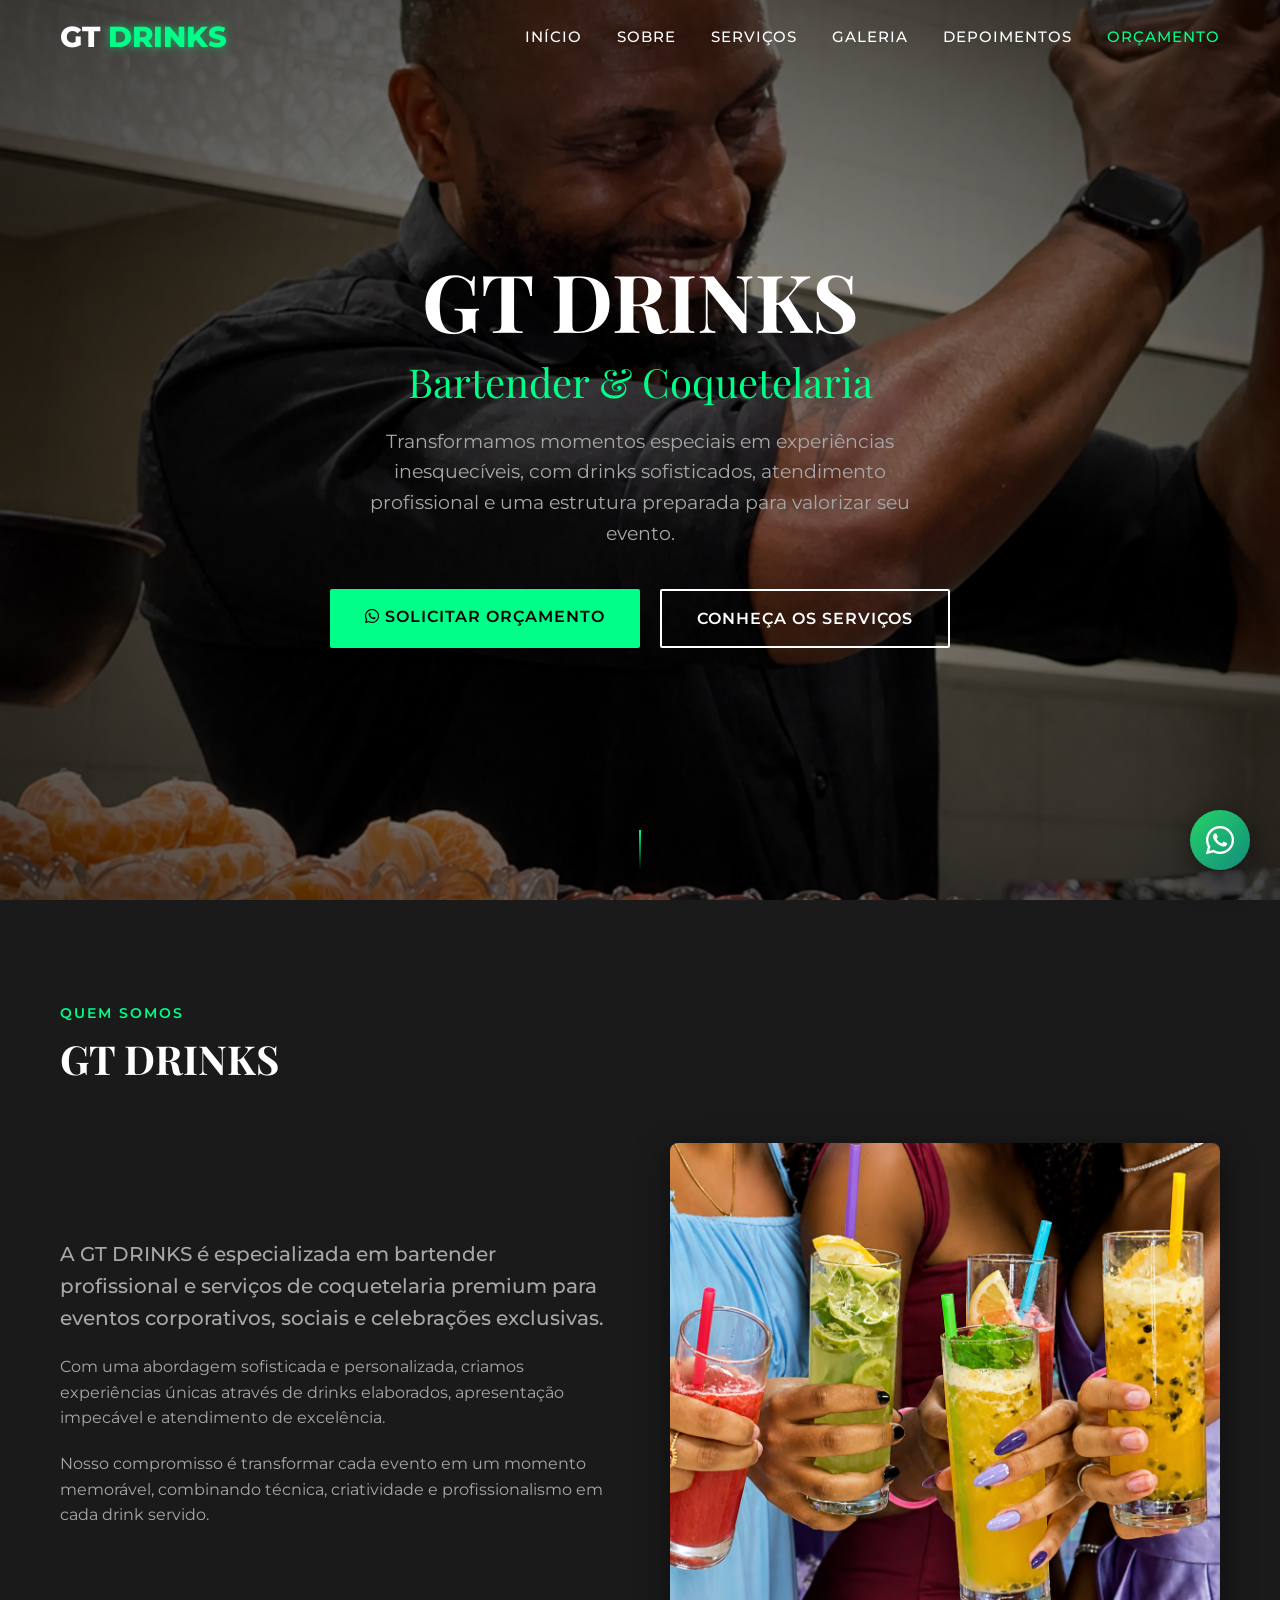
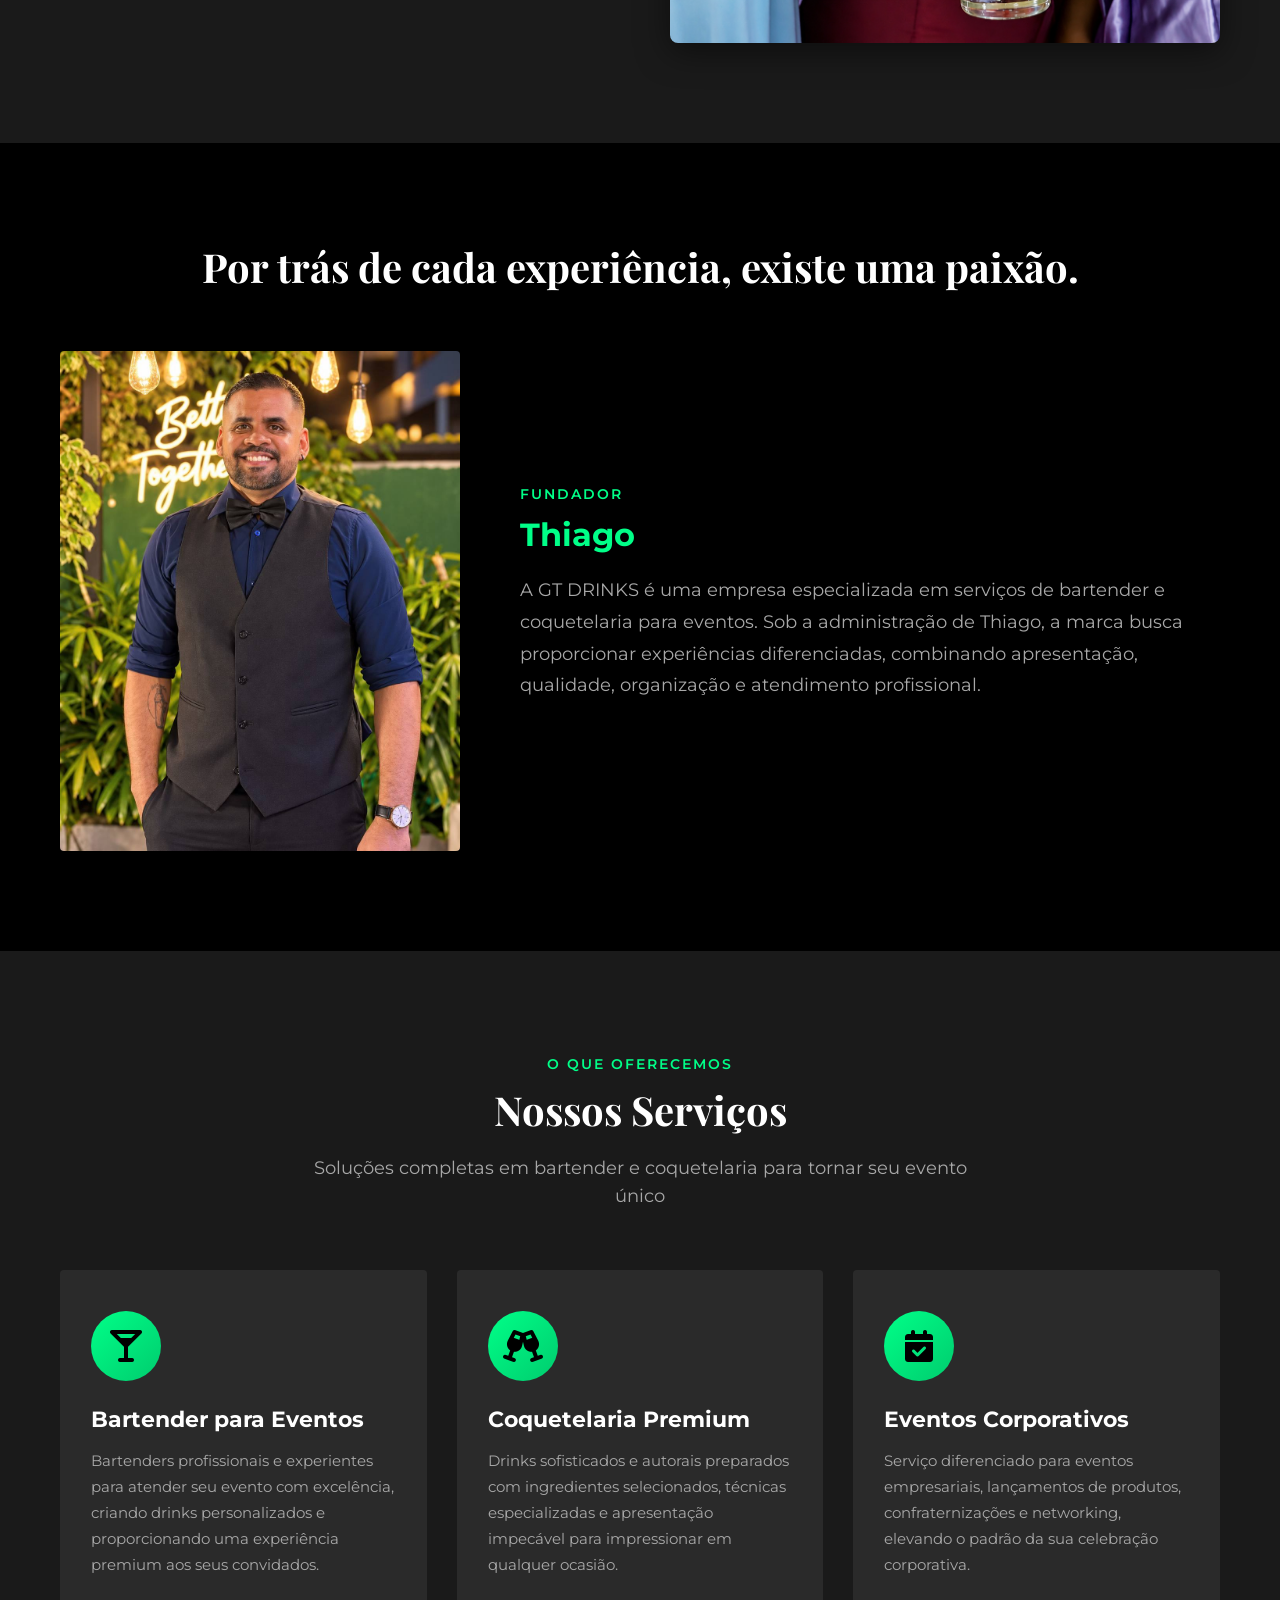
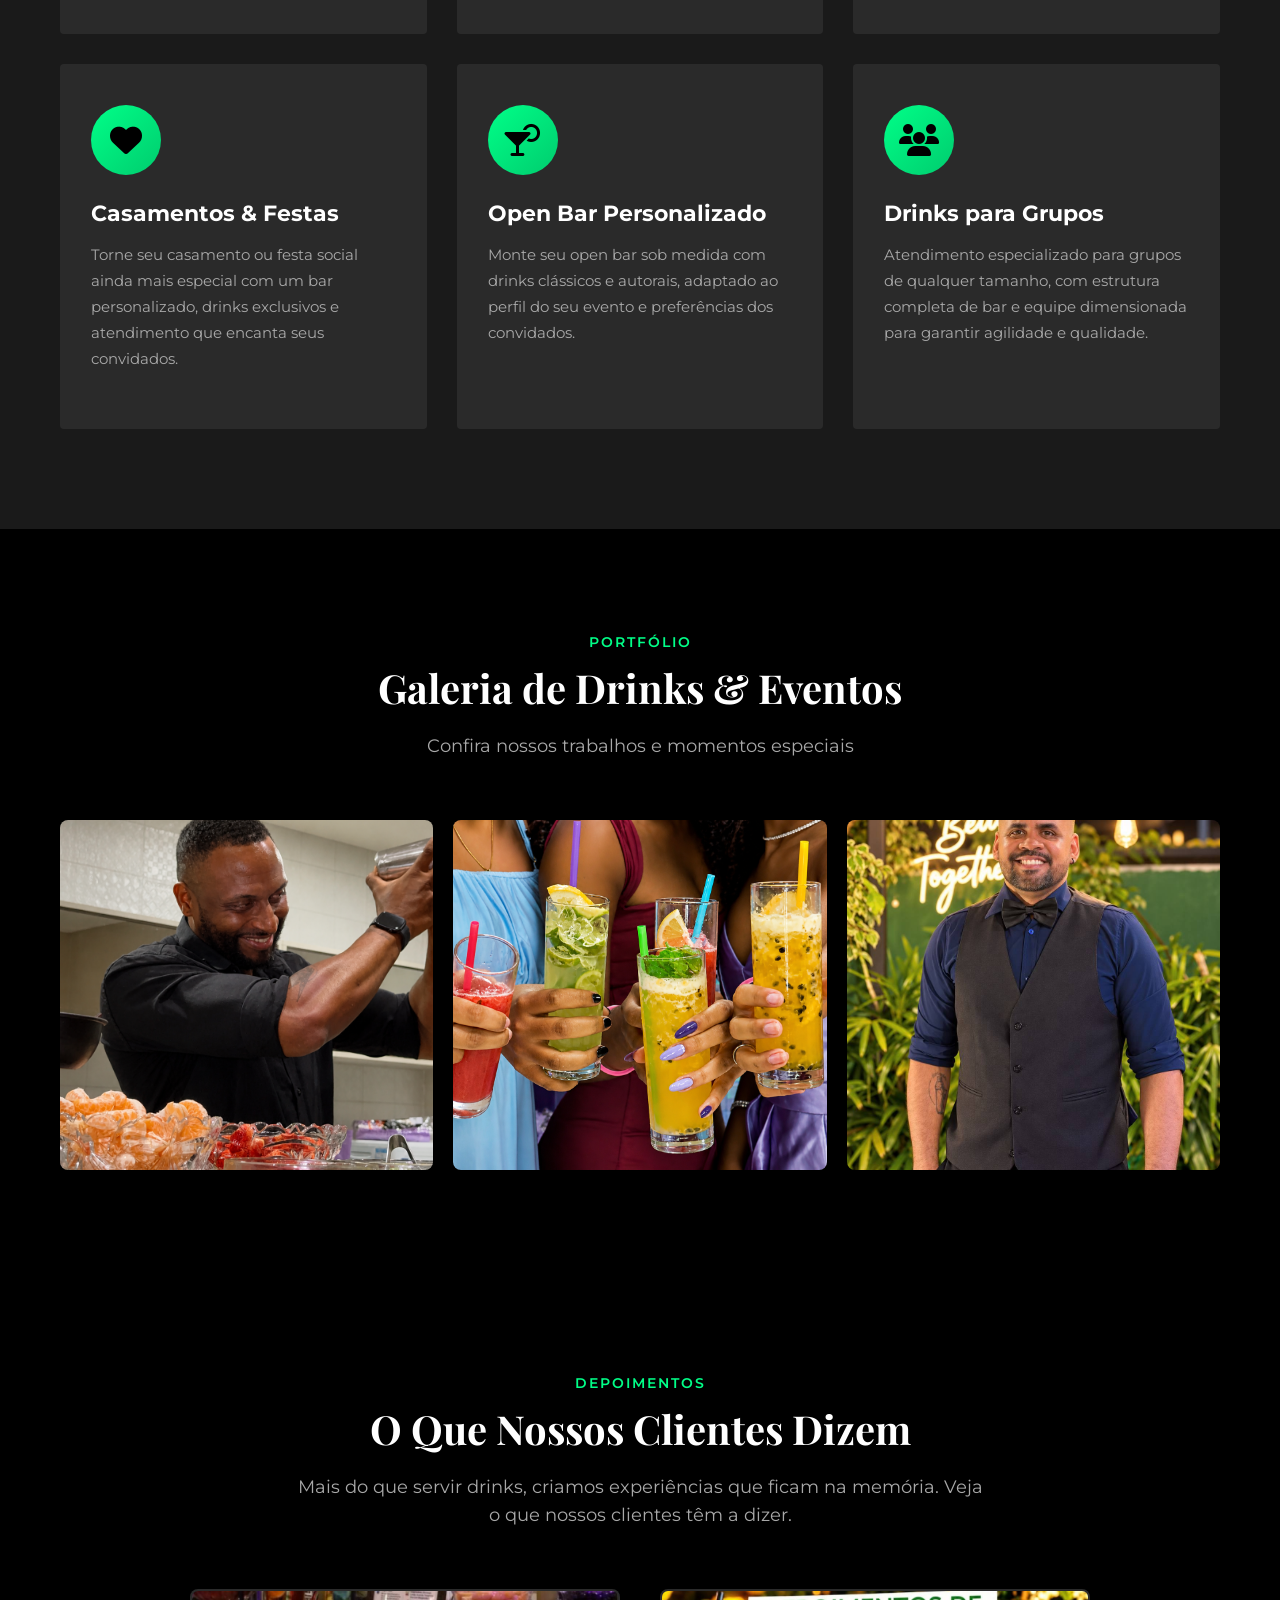
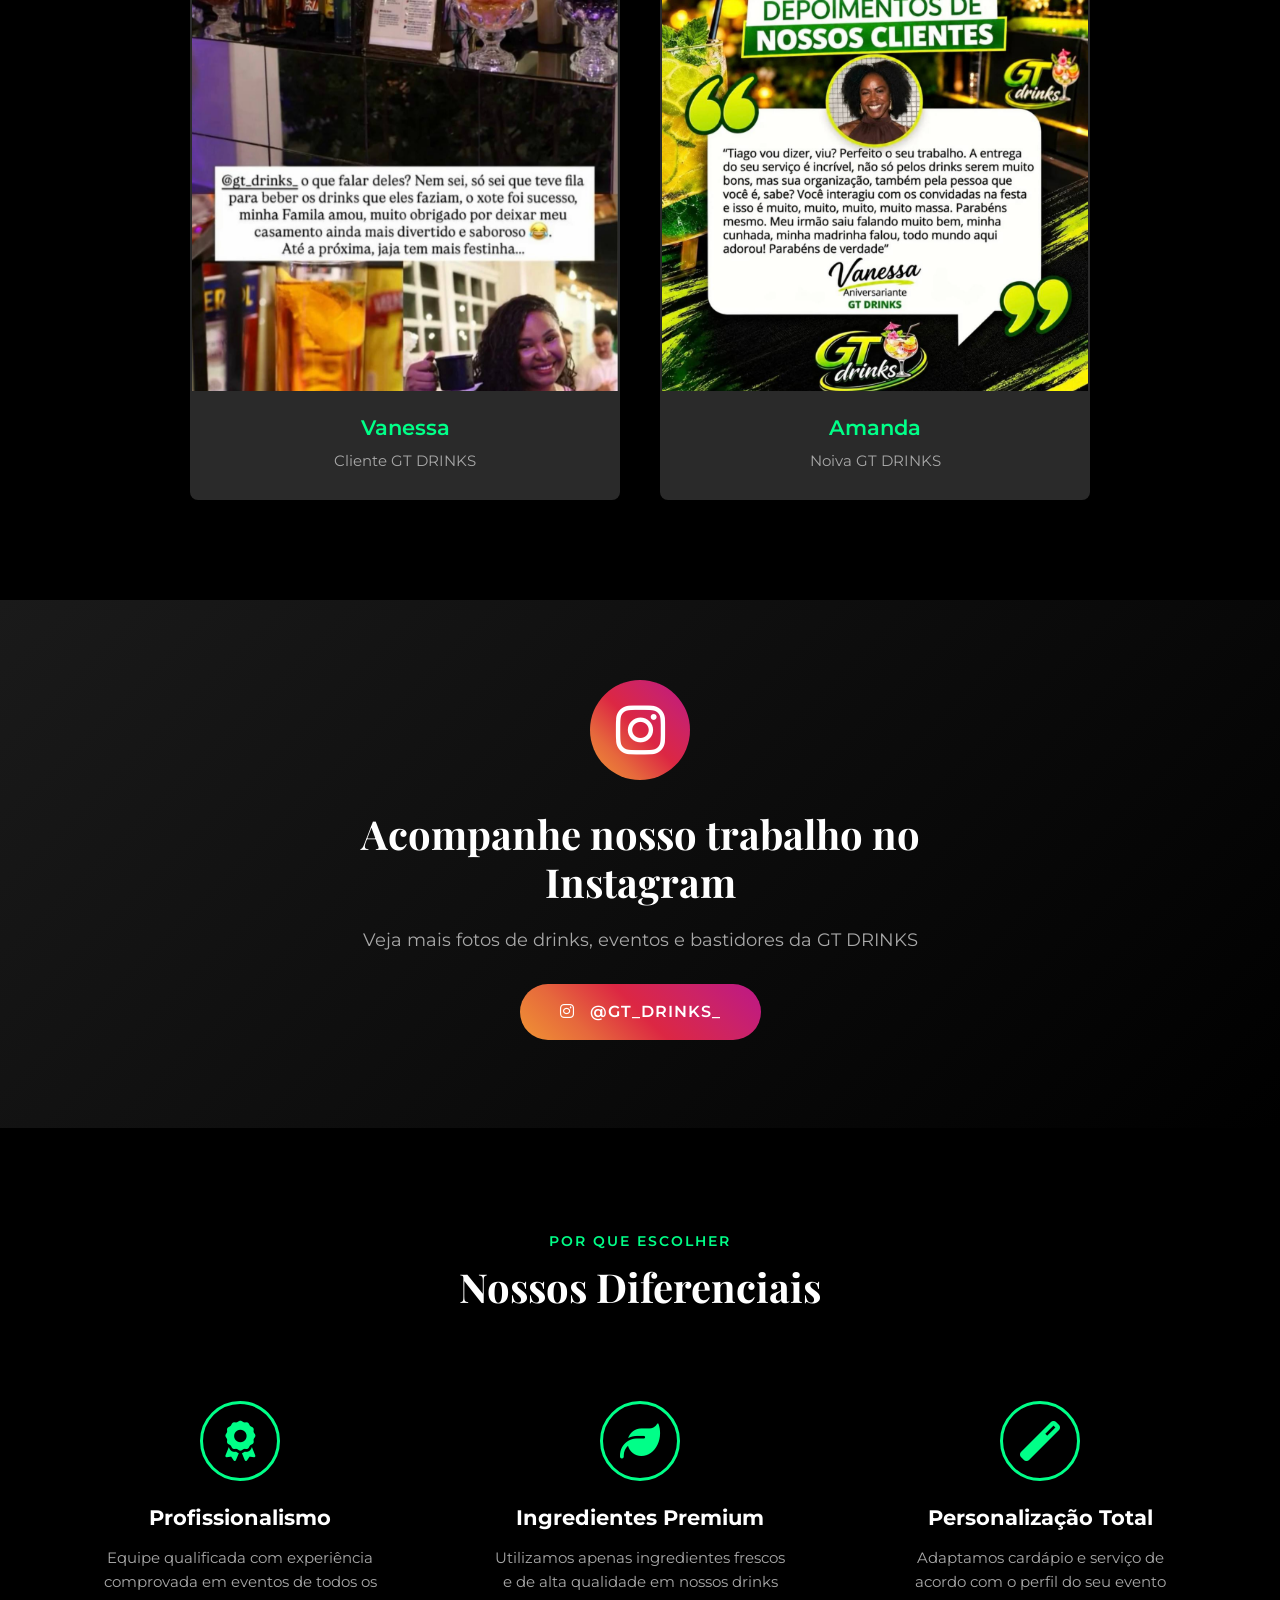
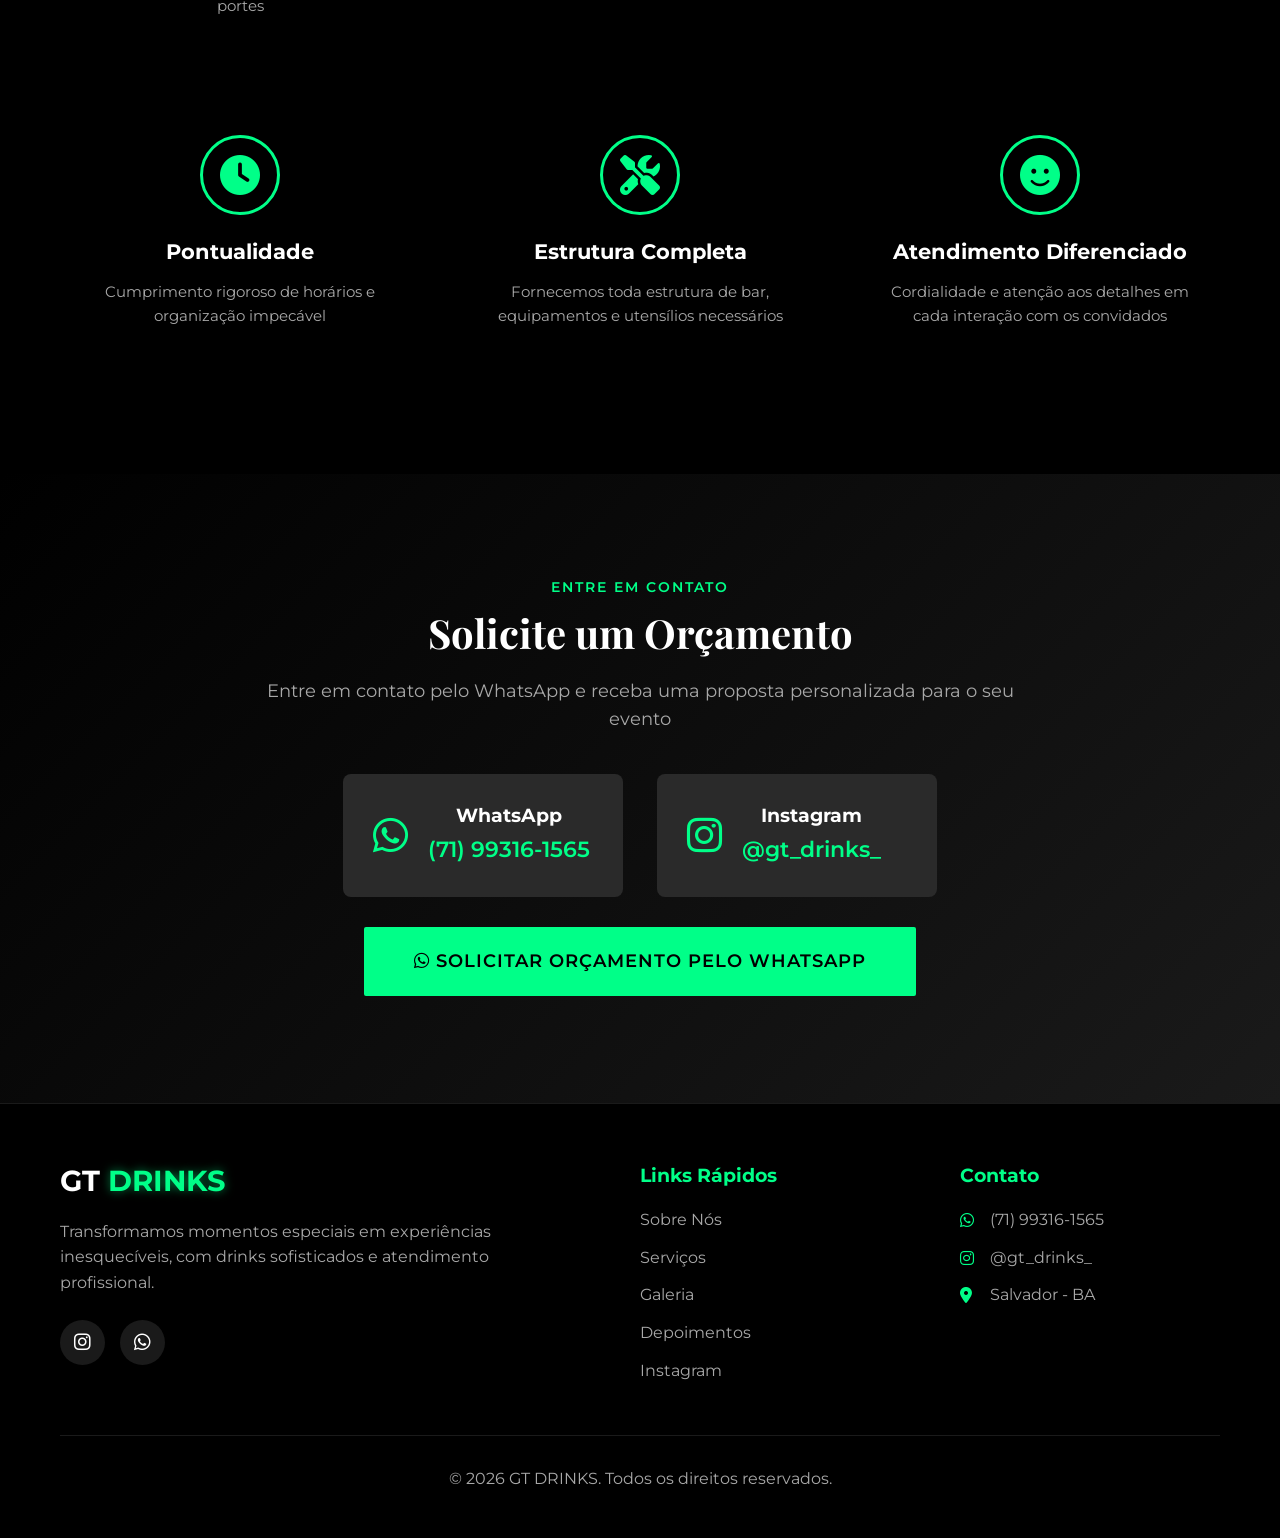
==== index.html @ d8aaae7b "atualização" ====
<!DOCTYPE html>
<html lang="pt-BR">
<head>
    <meta charset="UTF-8">
    <meta name="viewport" content="width=device-width, initial-scale=1.0">
    <meta name="description" content="GT DRINKS - Bartender profissional e serviços de coquetelaria premium para eventos. Experiência sofisticada em drinks e bar para seu evento especial.">
    <meta name="keywords" content="bartender, coquetelaria, drinks, eventos, bar para eventos, drinks premium">
    <meta name="author" content="GT DRINKS">
    <title>GT DRINKS | Bartender & Coquetelaria Premium para Eventos</title>
    
    <!-- Favicon -->
    <link rel="icon" type="image/png" href="images/favicon.png">
    
    <!-- Google Fonts -->
    <link rel="preconnect" href="https://fonts.googleapis.com">
    <link rel="preconnect" href="https://fonts.gstatic.com" crossorigin>
    <link href="https://fonts.googleapis.com/css2?family=Montserrat:wght@300;400;500;600;700;800&family=Playfair+Display:wght@400;500;600;700&display=swap" rel="stylesheet">
    
    <!-- Font Awesome -->
    <link rel="stylesheet" href="https://cdnjs.cloudflare.com/ajax/libs/font-awesome/6.4.0/css/all.min.css">
    
    <!-- CSS -->
    <link rel="stylesheet" href="css/styles.css">
</head>
<body>
    
    <!-- Header -->
    <header id="header">
        <nav class="navbar">
            <div class="container">
                <div class="nav-wrapper">
                    <div class="logo">
                        <h1>GT <span class="neon">DRINKS</span></h1>
                    </div>
                    
                    <button class="mobile-menu-toggle" aria-label="Menu">
                        <span></span>
                        <span></span>
                        <span></span>
                    </button>
                    
                    <ul class="nav-menu">
                        <li><a href="#home" class="nav-link">Início</a></li>
                        <li><a href="#sobre" class="nav-link">Sobre</a></li>
                        <li><a href="#servicos" class="nav-link">Serviços</a></li>
                        <li><a href="#galeria" class="nav-link">Galeria</a></li>
                        <li><a href="#depoimentos" class="nav-link">Depoimentos</a></li>
                        <li><a href="#orcamento" class="nav-link cta-nav">Orçamento</a></li>
                    </ul>
                </div>
            </div>
        </nav>
    </header>

    <!-- Hero Section -->
    <section id="home" class="hero">
        <div class="hero-image-bg" style="background-image: url('images/drink-casamento-01.png');"></div>
        <div class="hero-overlay"></div>
        <div class="hero-content">
            <div class="container">
                <h1 class="hero-title">GT DRINKS<br><span class="hero-subtitle-inline">Bartender & Coquetelaria</span></h1>
                <p class="hero-description">Transformamos momentos especiais em experiências inesquecíveis, com drinks sofisticados, atendimento profissional e uma estrutura preparada para valorizar seu evento.</p>
                <div class="hero-buttons">
                    <a href="https://wa.me/5571993161565?text=Ol%C3%A1%2C%20tudo%20bem%3F%20Gostaria%20de%20mais%20informa%C3%A7%C3%B5es%20sobre%20os%20servi%C3%A7os%20da%20GT%20Drinks" target="_blank" class="btn btn-primary">
                        <i class="fab fa-whatsapp"></i> Solicitar Orçamento
                    </a>
                    <a href="#servicos" class="btn btn-secondary">Conheça os Serviços</a>
                </div>
            </div>
        </div>
        <div class="scroll-indicator">
            <span></span>
        </div>
    </section>

    <!-- Apresentação -->
    <section id="sobre" class="about-section">
        <div class="container">
            <div class="section-header">
                <span class="section-tag">Quem Somos</span>
                <h2 class="section-title">GT DRINKS</h2>
            </div>
            
            <div class="about-content">
                <div class="about-text">
                    <p class="lead">A GT DRINKS é especializada em bartender profissional e serviços de coquetelaria premium para eventos corporativos, sociais e celebrações exclusivas.</p>
                    
                    <p>Com uma abordagem sofisticada e personalizada, criamos experiências únicas através de drinks elaborados, apresentação impecável e atendimento de excelência.</p>
                    
                    <p>Nosso compromisso é transformar cada evento em um momento memorável, combinando técnica, criatividade e profissionalismo em cada drink servido.</p>
                    
                </div>
                
                <div class="about-image">
                    <img src="images/servico-bartender-01.png" alt="GT DRINKS - Drinks Premium" class="about-photo">
                </div>
            </div>
        </div>
    </section>

    <!-- Thiago Section -->
    <section id="thiago" class="founder-section">
        <div class="container">
            <div class="section-header centered">
                <h2 class="section-title">Por trás de cada experiência, existe uma paixão.</h2>
            </div>
            <div class="founder-content">
                <div class="founder-image">
                    <img src="images/fundador-thiago.jpg" alt="Thiago - Fundador GT DRINKS" class="founder-photo">
                </div>
                
                <div class="founder-text">
                    <span class="section-tag">Fundador</span>
                    <h3 class="founder-name">Thiago</h3>
                    
                    <p class="founder-description">A GT DRINKS é uma empresa especializada em serviços de bartender e coquetelaria para eventos. Sob a administração de Thiago, a marca busca proporcionar experiências diferenciadas, combinando apresentação, qualidade, organização e atendimento profissional.</p>
                </div>
            </div>
        </div>
    </section>

    <!-- Serviços -->
    <section id="servicos" class="services-section">
        <div class="container">
            <div class="section-header centered">
                <span class="section-tag">O Que Oferecemos</span>
                <h2 class="section-title">Nossos Serviços</h2>
                <p class="section-description">Soluções completas em bartender e coquetelaria para tornar seu evento único</p>
            </div>
            
            <div class="services-grid">
                <div class="service-card">
                    <div class="service-icon">
                        <i class="fas fa-glass-martini-alt"></i>
                    </div>
                    <h3>Bartender para Eventos</h3>
                    <p>Bartenders profissionais e experientes para atender seu evento com excelência, criando drinks personalizados e proporcionando uma experiência premium aos seus convidados.</p>
                </div>
                
                <div class="service-card">
                    <div class="service-icon">
                        <i class="fas fa-champagne-glasses"></i>
                    </div>
                    <h3>Coquetelaria Premium</h3>
                    <p>Drinks sofisticados e autorais preparados com ingredientes selecionados, técnicas especializadas e apresentação impecável para impressionar em qualquer ocasião.</p>
                </div>
                
                <div class="service-card">
                    <div class="service-icon">
                        <i class="fas fa-calendar-check"></i>
                    </div>
                    <h3>Eventos Corporativos</h3>
                    <p>Serviço diferenciado para eventos empresariais, lançamentos de produtos, confraternizações e networking, elevando o padrão da sua celebração corporativa.</p>
                </div>
                
                <div class="service-card">
                    <div class="service-icon">
                        <i class="fas fa-heart"></i>
                    </div>
                    <h3>Casamentos & Festas</h3>
                    <p>Torne seu casamento ou festa social ainda mais especial com um bar personalizado, drinks exclusivos e atendimento que encanta seus convidados.</p>
                </div>
                
                <div class="service-card">
                    <div class="service-icon">
                        <i class="fas fa-cocktail"></i>
                    </div>
                    <h3>Open Bar Personalizado</h3>
                    <p>Monte seu open bar sob medida com drinks clássicos e autorais, adaptado ao perfil do seu evento e preferências dos convidados.</p>
                </div>
                
                <div class="service-card">
                    <div class="service-icon">
                        <i class="fas fa-users"></i>
                    </div>
                    <h3>Drinks para Grupos</h3>
                    <p>Atendimento especializado para grupos de qualquer tamanho, com estrutura completa de bar e equipe dimensionada para garantir agilidade e qualidade.</p>
                </div>
            </div>
        </div>
    </section>

    <!-- Galeria -->
    <section id="galeria" class="gallery-section">
        <div class="container">
            <div class="section-header centered">
                <span class="section-tag">Portfólio</span>
                <h2 class="section-title">Galeria de Drinks & Eventos</h2>
                <p class="section-description">Confira nossos trabalhos e momentos especiais</p>
            </div>
            
            <div class="gallery-grid">
                <div class="gallery-item">
                    <img src="images/drink-casamento-01.png" alt="Drinks para casamentos e eventos especiais" class="gallery-image">
                    <div class="gallery-overlay">
                        <i class="fas fa-search-plus"></i>
                    </div>
                </div>
                
                <div class="gallery-item">
                    <img src="images/servico-bartender-01.png" alt="Serviço profissional de bartender" class="gallery-image">
                    <div class="gallery-overlay">
                        <i class="fas fa-search-plus"></i>
                    </div>
                </div>
                
                <div class="gallery-item">
                    <img src="images/fundador-thiago.jpg" alt="Profissionalismo GT DRINKS" class="gallery-image">
                    <div class="gallery-overlay">
                        <i class="fas fa-search-plus"></i>
                    </div>
                </div>
            </div>
        </div>
    </section>

    <!-- Depoimentos Section -->
    <section id="depoimentos" class="depoimentos-section">
        <div class="container">
            <div class="section-header centered">
                <span class="section-tag">Depoimentos</span>
                <h2 class="section-title">O Que Nossos Clientes Dizem</h2>
                <p class="section-description">Mais do que servir drinks, criamos experiências que ficam na memória. Veja o que nossos clientes têm a dizer.</p>
            </div>
            
            <div class="depoimentos-grid">
                <div class="depoimento-card">
                    <div class="depoimento-image">
                        <img src="images/photo_2026-11-18_23-05-23.jpg" alt="Depoimento de Vanessa" class="testimonial-photo">
                    </div>
                    <div class="depoimento-info">
                        <h4 class="depoimento-author">Vanessa</h4>
                        <p class="depoimento-role">Cliente GT DRINKS</p>
                    </div>
                </div>
                
                <div class="depoimento-card">
                    <div class="depoimento-image">
                        <img src="images/photo_2026-11-18_23-05-25.jpg" alt="Depoimento de Amanda" class="testimonial-photo">
                    </div>
                    <div class="depoimento-info">
                        <h4 class="depoimento-author">Amanda</h4>
                        <p class="depoimento-role">Noiva GT DRINKS</p>
                    </div>
                </div>
            </div>
        </div>
    </section>

    <!-- Instagram Section -->
    <section id="instagram" class="instagram-section">
        <div class="container">
            <div class="instagram-content">
                <div class="instagram-icon">
                    <i class="fab fa-instagram"></i>
                </div>
                <h2 class="instagram-title">Acompanhe nosso trabalho no Instagram</h2>
                <p class="instagram-description">Veja mais fotos de drinks, eventos e bastidores da GT DRINKS</p>
                <a href="https://www.instagram.com/gt_drinks_/" target="_blank" rel="noopener noreferrer" class="btn btn-instagram">
                    <i class="fab fa-instagram"></i> @gt_drinks_
                </a>
            </div>
        </div>
    </section>

    <!-- Diferenciais -->
    <section id="diferenciais" class="features-section">
        <div class="container">
            <div class="section-header centered">
                <span class="section-tag">Por Que Escolher</span>
                <h2 class="section-title">Nossos Diferenciais</h2>
            </div>
            
            <div class="features-grid">
                <div class="feature-item">
                    <div class="feature-icon">
                        <i class="fas fa-award"></i>
                    </div>
                    <h3>Profissionalismo</h3>
                    <p>Equipe qualificada com experiência comprovada em eventos de todos os portes</p>
                </div>
                
                <div class="feature-item">
                    <div class="feature-icon">
                        <i class="fas fa-leaf"></i>
                    </div>
                    <h3>Ingredientes Premium</h3>
                    <p>Utilizamos apenas ingredientes frescos e de alta qualidade em nossos drinks</p>
                </div>
                
                <div class="feature-item">
                    <div class="feature-icon">
                        <i class="fas fa-magic"></i>
                    </div>
                    <h3>Personalização Total</h3>
                    <p>Adaptamos cardápio e serviço de acordo com o perfil do seu evento</p>
                </div>
                
                <div class="feature-item">
                    <div class="feature-icon">
                        <i class="fas fa-clock"></i>
                    </div>
                    <h3>Pontualidade</h3>
                    <p>Cumprimento rigoroso de horários e organização impecável</p>
                </div>
                
                <div class="feature-item">
                    <div class="feature-icon">
                        <i class="fas fa-tools"></i>
                    </div>
                    <h3>Estrutura Completa</h3>
                    <p>Fornecemos toda estrutura de bar, equipamentos e utensílios necessários</p>
                </div>
                
                <div class="feature-item">
                    <div class="feature-icon">
                        <i class="fas fa-smile"></i>
                    </div>
                    <h3>Atendimento Diferenciado</h3>
                    <p>Cordialidade e atenção aos detalhes em cada interação com os convidados</p>
                </div>
            </div>
        </div>
    </section>

    <!-- Orçamento -->
    <section id="orcamento" class="quote-section">
        <div class="container">
            <div class="quote-content centered">
                <span class="section-tag">Entre em Contato</span>
                <h2 class="section-title">Solicite um Orçamento</h2>
                <p class="quote-description">Entre em contato pelo WhatsApp e receba uma proposta personalizada para o seu evento</p>
                
                <div class="contact-methods">
                    <div class="contact-item-large">
                        <i class="fab fa-whatsapp"></i>
                        <div>
                            <h4>WhatsApp</h4>
                            <p>(71) 99316-1565</p>
                        </div>
                    </div>
                    
                    <div class="contact-item-large">
                        <i class="fab fa-instagram"></i>
                        <div>
                            <h4>Instagram</h4>
                            <p>@gt_drinks_</p>
                        </div>
                    </div>
                </div>
                
                <a href="https://wa.me/5571993161565?text=Ol%C3%A1%2C%20tudo%20bem%3F%20Gostaria%20de%20mais%20informa%C3%A7%C3%B5es%20sobre%20os%20servi%C3%A7os%20da%20GT%20Drinks" target="_blank" class="btn btn-primary btn-large">
                    <i class="fab fa-whatsapp"></i> Solicitar Orçamento pelo WhatsApp
                </a>
            </div>
        </div>
    </section>

    <!-- Footer -->
    <footer class="footer">
        <div class="container">
            <div class="footer-content">
                <div class="footer-col">
                    <h3>GT <span class="neon">DRINKS</span></h3>
                    <p>Transformamos momentos especiais em experiências inesquecíveis, com drinks sofisticados e atendimento profissional.</p>
                    <div class="social-links">
                        <a href="https://www.instagram.com/gt_drinks_/" target="_blank" rel="noopener noreferrer" aria-label="Instagram"><i class="fab fa-instagram"></i></a>
                        <a href="https://wa.me/5571993161565?text=Ol%C3%A1%2C%20tudo%20bem%3F%20Gostaria%20de%20mais%20informa%C3%A7%C3%B5es%20sobre%20os%20servi%C3%A7os%20da%20GT%20Drinks" target="_blank" rel="noopener noreferrer" aria-label="WhatsApp"><i class="fab fa-whatsapp"></i></a>
                    </div>
                </div>
                
                <div class="footer-col">
                    <h4>Links Rápidos</h4>
                    <ul>
                        <li><a href="#sobre">Sobre Nós</a></li>
                        <li><a href="#servicos">Serviços</a></li>
                        <li><a href="#galeria">Galeria</a></li>
                        <li><a href="#depoimentos">Depoimentos</a></li>
                        <li><a href="#instagram">Instagram</a></li>
                    </ul>
                </div>
                
                <div class="footer-col">
                    <h4>Contato</h4>
                    <ul class="footer-contact">
                        <li><i class="fab fa-whatsapp"></i> (71) 99316-1565</li>
                        <li><i class="fab fa-instagram"></i> @gt_drinks_</li>
                        <li><i class="fas fa-map-marker-alt"></i> Salvador - BA</li>
                    </ul>
                </div>
            </div>
            
            <div class="footer-bottom">
                <p>&copy; 2026 GT DRINKS. Todos os direitos reservados.</p>
            </div>
        </div>
    </footer>

    <!-- WhatsApp Floating Button -->
    <a href="https://wa.me/5571993161565?text=Ol%C3%A1%2C%20tudo%20bem%3F%20Gostaria%20de%20mais%20informa%C3%A7%C3%B5es%20sobre%20os%20servi%C3%A7os%20da%20GT%20Drinks" 
       class="whatsapp-float" 
       target="_blank"
       rel="noopener noreferrer" 
       aria-label="WhatsApp">
        <i class="fab fa-whatsapp"></i>
    </a>

    <!-- JavaScript -->
    <script src="js/script.js"></script>
</body>
</html>
---- css/styles.css ----
/* ===================================
   GT DRINKS - Styles
   =================================== */

/* CSS Variables */
:root {
    --color-black: #000000;
    --color-neon: #00ff88;
    --color-neon-glow: rgba(0, 255, 136, 0.5);
    --color-white: #ffffff;
    --color-gray: #a8a8a8;
    --color-gray-dark: #1a1a1a;
    --color-gray-medium: #2a2a2a;
    
    --font-primary: 'Montserrat', sans-serif;
    --font-secondary: 'Playfair Display', serif;
    
    --transition: all 0.3s ease;
    --transition-slow: all 0.5s ease;
    
    --shadow-sm: 0 2px 8px rgba(0, 0, 0, 0.3);
    --shadow-md: 0 4px 16px rgba(0, 0, 0, 0.4);
    --shadow-lg: 0 8px 32px rgba(0, 0, 0, 0.5);
    --shadow-neon: 0 0 20px var(--color-neon-glow);
}

/* Reset */
* {
    margin: 0;
    padding: 0;
    box-sizing: border-box;
}

html {
    scroll-behavior: smooth;
    font-size: 16px;
}

body {
    font-family: var(--font-primary);
    background-color: var(--color-black);
    color: var(--color-white);
    line-height: 1.6;
    overflow-x: hidden;
}

/* Typography */
h1, h2, h3, h4, h5, h6 {
    font-weight: 700;
    line-height: 1.2;
    margin-bottom: 1rem;
}

h1 { font-size: 3.5rem; }
h2 { font-size: 2.5rem; }
h3 { font-size: 1.8rem; }
h4 { font-size: 1.4rem; }

p {
    margin-bottom: 1rem;
}

a {
    text-decoration: none;
    color: inherit;
    transition: var(--transition);
}

img {
    max-width: 100%;
    height: auto;
    display: block;
}

/* Utility Classes */
.container {
    max-width: 1200px;
    margin: 0 auto;
    padding: 0 20px;
}

.neon {
    color: var(--color-neon);
    text-shadow: 0 0 10px var(--color-neon-glow);
}

.lead {
    font-size: 1.25rem;
    font-weight: 500;
    margin-bottom: 1.5rem;
}

/* Section Styling */
section {
    padding: 100px 0;
    position: relative;
}

.section-header {
    margin-bottom: 60px;
}

.section-header.centered {
    text-align: center;
}

.section-tag {
    display: inline-block;
    color: var(--color-neon);
    font-size: 0.9rem;
    font-weight: 600;
    text-transform: uppercase;
    letter-spacing: 2px;
    margin-bottom: 10px;
}

.section-title {
    font-family: var(--font-secondary);
    font-size: 2.5rem;
    margin-bottom: 20px;
}

.section-description {
    font-size: 1.1rem;
    color: var(--color-gray);
    max-width: 700px;
    margin: 0 auto;
}

/* Buttons */
.btn {
    display: inline-block;
    padding: 15px 35px;
    font-size: 1rem;
    font-weight: 600;
    text-transform: uppercase;
    letter-spacing: 1px;
    border: none;
    cursor: pointer;
    transition: var(--transition);
    border-radius: 2px;
    position: relative;
    overflow: hidden;
}

.btn-primary {
    background-color: var(--color-neon);
    color: var(--color-black);
}

.btn-primary:hover {
    background-color: #00cc6e;
    box-shadow: var(--shadow-neon);
    transform: translateY(-2px);
}

.btn-secondary {
    background-color: transparent;
    color: var(--color-white);
    border: 2px solid var(--color-white);
}

.btn-secondary:hover {
    background-color: var(--color-white);
    color: var(--color-black);
}

.btn-block {
    width: 100%;
    text-align: center;
}

/* Header & Navigation */
#header {
    position: fixed;
    top: 0;
    left: 0;
    width: 100%;
    z-index: 1000;
    transition: var(--transition);
    background-color: transparent;
}

#header.scrolled {
    background-color: rgba(0, 0, 0, 0.95);
    backdrop-filter: blur(10px);
    box-shadow: var(--shadow-md);
}

.navbar {
    padding: 20px 0;
}

.nav-wrapper {
    display: flex;
    justify-content: space-between;
    align-items: center;
}

.logo h1 {
    font-size: 1.8rem;
    font-weight: 800;
    margin: 0;
}

.nav-menu {
    display: flex;
    list-style: none;
    gap: 35px;
    align-items: center;
}

.nav-link {
    font-weight: 500;
    font-size: 0.95rem;
    text-transform: uppercase;
    letter-spacing: 1px;
    position: relative;
}

.nav-link::after {
    content: '';
    position: absolute;
    bottom: -5px;
    left: 0;
    width: 0;
    height: 2px;
    background-color: var(--color-neon);
    transition: var(--transition);
}

.nav-link:hover::after,
.nav-link.active::after {
    width: 100%;
}

.cta-nav {
    color: var(--color-neon);
}

.mobile-menu-toggle {
    display: none;
    flex-direction: column;
    gap: 5px;
    background: transparent;
    border: none;
    cursor: pointer;
}

.mobile-menu-toggle span {
    width: 25px;
    height: 3px;
    background-color: var(--color-white);
    transition: var(--transition);
}

/* Hero Section */
.hero {
    height: 100vh;
    display: flex;
    align-items: center;
    justify-content: center;
    position: relative;
    background: linear-gradient(135deg, #000000 0%, #1a1a1a 100%);
    overflow: hidden;
}

.hero::before {
    content: '';
    position: absolute;
    top: 0;
    left: 0;
    right: 0;
    bottom: 0;
    background-image: url('../images/hero-bg.jpg');
    background-size: cover;
    background-position: center;
    opacity: 0.3;
    z-index: 0;
}

.hero-overlay {
    position: absolute;
    top: 0;
    left: 0;
    right: 0;
    bottom: 0;
    background: radial-gradient(ellipse at center, rgba(0,0,0,0.3) 0%, rgba(0,0,0,0.7) 100%);
    z-index: 1;
}

.hero-content {
    position: relative;
    z-index: 2;
    text-align: center;
}

.hero-subtitle {
    font-size: 1.2rem;
    font-weight: 300;
    letter-spacing: 3px;
    text-transform: uppercase;
    color: var(--color-gray);
    margin-bottom: 10px;
}

.hero-title {
    font-family: var(--font-secondary);
    font-size: 5rem;
    margin-bottom: 20px;
    animation: fadeInUp 1s ease;
}

.hero-description {
    font-size: 1.2rem;
    color: var(--color-gray);
    max-width: 600px;
    margin: 0 auto 40px;
    animation: fadeInUp 1s ease 0.2s both;
}

.hero-buttons {
    display: flex;
    gap: 20px;
    justify-content: center;
    animation: fadeInUp 1s ease 0.4s both;
}

.scroll-indicator {
    position: absolute;
    bottom: 30px;
    left: 50%;
    transform: translateX(-50%);
    z-index: 2;
}

.scroll-indicator span {
    display: block;
    width: 2px;
    height: 40px;
    background: linear-gradient(to bottom, var(--color-neon), transparent);
    animation: scroll 2s ease-in-out infinite;
}

@keyframes scroll {
    0%, 100% { opacity: 0; transform: translateY(0); }
    50% { opacity: 1; transform: translateY(10px); }
}

@keyframes fadeInUp {
    from {
        opacity: 0;
        transform: translateY(30px);
    }
    to {
        opacity: 1;
        transform: translateY(0);
    }
}

/* About Section */
.about-section {
    background-color: var(--color-gray-dark);
}

.about-content {
    display: grid;
    grid-template-columns: 1fr 1fr;
    gap: 60px;
    align-items: center;
}

.about-text p {
    color: var(--color-gray);
    margin-bottom: 20px;
}

.about-stats {
    display: grid;
    grid-template-columns: repeat(3, 1fr);
    gap: 30px;
    margin-top: 40px;
}

.stat-item {
    text-align: center;
}

.stat-number {
    font-size: 3rem;
    font-weight: 800;
    color: var(--color-neon);
    line-height: 1;
}

.stat-label {
    font-size: 0.9rem;
    color: var(--color-gray);
    text-transform: uppercase;
    letter-spacing: 1px;
    margin-top: 10px;
}

.about-image {
    height: 500px;
}

/* Image Placeholder */
.image-placeholder {
    width: 100%;
    height: 100%;
    background: linear-gradient(135deg, var(--color-gray-medium) 0%, var(--color-gray-dark) 100%);
    border: 2px dashed var(--color-gray);
    display: flex;
    flex-direction: column;
    align-items: center;
    justify-content: center;
    color: var(--color-gray);
    border-radius: 4px;
}

.image-placeholder i {
    font-size: 4rem;
    margin-bottom: 15px;
    opacity: 0.5;
}

.image-placeholder p {
    font-size: 0.9rem;
    text-transform: uppercase;
    letter-spacing: 1px;
}

/* Founder Section */
.founder-section {
    background-color: var(--color-black);
}

.founder-content {
    display: grid;
    grid-template-columns: 400px 1fr;
    gap: 60px;
    align-items: center;
}

.founder-image {
    height: 500px;
}

.founder-text p {
    color: var(--color-gray);
    margin-bottom: 20px;
}

.founder-quote {
    border-left: 4px solid var(--color-neon);
    padding: 20px 0 20px 30px;
    margin: 30px 0;
    font-style: italic;
    font-size: 1.2rem;
    color: var(--color-white);
}

/* Services Section */
.services-section {
    background-color: var(--color-gray-dark);
}

.services-grid {
    display: grid;
    grid-template-columns: repeat(3, 1fr);
    gap: 30px;
}

.service-card {
    background-color: var(--color-gray-medium);
    padding: 40px 30px;
    border-radius: 4px;
    transition: var(--transition);
    border: 1px solid transparent;
}

.service-card:hover {
    transform: translateY(-10px);
    border-color: var(--color-neon);
    box-shadow: var(--shadow-neon);
}

.service-icon {
    width: 70px;
    height: 70px;
    background: linear-gradient(135deg, var(--color-neon), #00cc6e);
    border-radius: 50%;
    display: flex;
    align-items: center;
    justify-content: center;
    margin-bottom: 25px;
}

.service-icon i {
    font-size: 2rem;
    color: var(--color-black);
}

.service-card h3 {
    font-size: 1.4rem;
    margin-bottom: 15px;
}

.service-card p {
    color: var(--color-gray);
    font-size: 0.95rem;
    line-height: 1.7;
}

/* Gallery Section */
.gallery-section {
    background-color: var(--color-black);
}

.gallery-filters {
    display: flex;
    justify-content: center;
    gap: 15px;
    margin-bottom: 50px;
    flex-wrap: wrap;
}

.filter-btn {
    padding: 10px 25px;
    background-color: transparent;
    border: 2px solid var(--color-gray);
    color: var(--color-white);
    cursor: pointer;
    transition: var(--transition);
    font-weight: 600;
    text-transform: uppercase;
    font-size: 0.85rem;
    letter-spacing: 1px;
}

.filter-btn:hover,
.filter-btn.active {
    background-color: var(--color-neon);
    border-color: var(--color-neon);
    color: var(--color-black);
}

.gallery-grid {
    display: grid;
    grid-template-columns: repeat(3, 1fr);
    gap: 20px;
}

.gallery-item {
    position: relative;
    overflow: hidden;
    cursor: pointer;
    border-radius: 4px;
    height: 300px;
    transition: var(--transition);
}

.gallery-item:hover {
    transform: scale(1.05);
    box-shadow: var(--shadow-lg);
}

.gallery-item.hide {
    display: none;
}

/* Menu Section */
.menu-section {
    background-color: var(--color-gray-dark);
}

.menu-categories {
    display: flex;
    justify-content: center;
    gap: 10px;
    margin-bottom: 50px;
    border-bottom: 2px solid var(--color-gray-medium);
    flex-wrap: wrap;
}

.menu-tab {
    padding: 15px 30px;
    background-color: transparent;
    border: none;
    color: var(--color-gray);
    cursor: pointer;
    transition: var(--transition);
    font-weight: 600;
    text-transform: uppercase;
    font-size: 0.9rem;
    letter-spacing: 1px;
    border-bottom: 3px solid transparent;
    margin-bottom: -2px;
}

.menu-tab:hover,
.menu-tab.active {
    color: var(--color-neon);
    border-bottom-color: var(--color-neon);
}

.menu-tab-content {
    display: none;
}

.menu-tab-content.active {
    display: block;
    animation: fadeIn 0.5s ease;
}

@keyframes fadeIn {
    from { opacity: 0; }
    to { opacity: 1; }
}

.drinks-grid {
    display: grid;
    grid-template-columns: repeat(3, 1fr);
    gap: 30px;
}

.drink-card {
    background-color: var(--color-gray-medium);
    padding: 30px;
    border-radius: 4px;
    border-left: 4px solid var(--color-neon);
    transition: var(--transition);
}

.drink-card:hover {
    transform: translateX(10px);
    box-shadow: var(--shadow-md);
}

.drink-card h3 {
    font-size: 1.5rem;
    margin-bottom: 10px;
}

.drink-ingredients {
    color: var(--color-gray);
    font-size: 0.9rem;
    line-height: 1.6;
}

/* Features Section */
.features-section {
    background-color: var(--color-black);
}

.features-grid {
    display: grid;
    grid-template-columns: repeat(3, 1fr);
    gap: 40px;
}

.feature-item {
    text-align: center;
    padding: 30px;
}

.feature-icon {
    width: 80px;
    height: 80px;
    margin: 0 auto 25px;
    border: 3px solid var(--color-neon);
    border-radius: 50%;
    display: flex;
    align-items: center;
    justify-content: center;
    transition: var(--transition);
}

.feature-item:hover .feature-icon {
    background-color: var(--color-neon);
    box-shadow: var(--shadow-neon);
}

.feature-icon i {
    font-size: 2.5rem;
    color: var(--color-neon);
    transition: var(--transition);
}

.feature-item:hover .feature-icon i {
    color: var(--color-black);
}

.feature-item h3 {
    font-size: 1.3rem;
    margin-bottom: 15px;
}

.feature-item p {
    color: var(--color-gray);
    font-size: 0.95rem;
}

/* Quote Section */
.quote-section {
    background: linear-gradient(135deg, #000000 0%, var(--color-gray-dark) 100%);
}

.quote-wrapper {
    display: grid;
    grid-template-columns: 1fr 1fr;
    gap: 60px;
    align-items: start;
}

.quote-info {
    padding-top: 20px;
}

.contact-methods {
    margin-top: 40px;
}

.contact-item {
    display: flex;
    align-items: center;
    gap: 20px;
    margin-bottom: 25px;
}

.contact-item i {
    font-size: 1.5rem;
    color: var(--color-neon);
    width: 40px;
}

.contact-item h4 {
    font-size: 1rem;
    margin-bottom: 5px;
}

.contact-item p {
    color: var(--color-gray);
    margin: 0;
}

/* Form Styling */
.quote-form-container {
    background-color: var(--color-gray-medium);
    padding: 40px;
    border-radius: 4px;
    box-shadow: var(--shadow-lg);
}

.quote-form {
    display: flex;
    flex-direction: column;
    gap: 25px;
}

.form-row {
    display: grid;
    grid-template-columns: 1fr 1fr;
    gap: 20px;
}

.form-group {
    position: relative;
}

.form-group input,
.form-group select,
.form-group textarea {
    width: 100%;
    padding: 15px;
    background-color: var(--color-gray-dark);
    border: 2px solid transparent;
    color: var(--color-white);
    font-family: var(--font-primary);
    font-size: 1rem;
    transition: var(--transition);
    border-radius: 2px;
}

.form-group input:focus,
.form-group select:focus,
.form-group textarea:focus {
    outline: none;
    border-color: var(--color-neon);
}

.form-group label {
    position: absolute;
    top: 15px;
    left: 15px;
    color: var(--color-gray);
    font-size: 1rem;
    transition: var(--transition);
    pointer-events: none;
}

.form-group input:focus + label,
.form-group input:not(:placeholder-shown) + label,
.form-group select:focus + label,
.form-group select:valid + label,
.form-group textarea:focus + label,
.form-group textarea:not(:placeholder-shown) + label,
.form-group label.filled {
    top: -10px;
    left: 10px;
    font-size: 0.75rem;
    color: var(--color-neon);
    background-color: var(--color-gray-medium);
    padding: 0 5px;
}

.form-group textarea {
    resize: vertical;
    min-height: 100px;
}

.form-group select {
    appearance: none;
    cursor: pointer;
}

.btn-block i {
    margin-left: 10px;
}

/* Footer */
.footer {
    background-color: var(--color-black);
    padding: 60px 0 30px;
    border-top: 1px solid var(--color-gray-dark);
}

.footer-content {
    display: grid;
    grid-template-columns: 2fr 1fr 1fr;
    gap: 60px;
    margin-bottom: 40px;
}

.footer-col h3 {
    font-size: 1.8rem;
    margin-bottom: 20px;
}

.footer-col h4 {
    font-size: 1.2rem;
    margin-bottom: 20px;
    color: var(--color-neon);
}

.footer-col p {
    color: var(--color-gray);
    margin-bottom: 20px;
}

.footer-col ul {
    list-style: none;
}

.footer-col ul li {
    margin-bottom: 12px;
}

.footer-col ul li a {
    color: var(--color-gray);
    transition: var(--transition);
}

.footer-col ul li a:hover {
    color: var(--color-neon);
    padding-left: 5px;
}

.footer-contact li {
    display: flex;
    align-items: center;
    gap: 10px;
    color: var(--color-gray);
}

.footer-contact i {
    color: var(--color-neon);
    width: 20px;
}

.social-links {
    display: flex;
    gap: 15px;
    margin-top: 25px;
}

.social-links a {
    width: 45px;
    height: 45px;
    background-color: var(--color-gray-dark);
    border-radius: 50%;
    display: flex;
    align-items: center;
    justify-content: center;
    font-size: 1.2rem;
    transition: var(--transition);
}

.social-links a:hover {
    background-color: var(--color-neon);
    color: var(--color-black);
    transform: translateY(-5px);
}

.footer-bottom {
    text-align: center;
    padding-top: 30px;
    border-top: 1px solid var(--color-gray-dark);
    color: var(--color-gray);
}

/* WhatsApp Float */
.whatsapp-float {
    position: fixed;
    bottom: 30px;
    right: 30px;
    width: 60px;
    height: 60px;
    background: linear-gradient(135deg, #25D366, #128C7E);
    border-radius: 50%;
    display: flex;
    align-items: center;
    justify-content: center;
    font-size: 2rem;
    color: var(--color-white);
    box-shadow: var(--shadow-lg);
    z-index: 999;
    transition: var(--transition);
    animation: pulse 2s ease-in-out infinite;
}

.whatsapp-float:hover {
    transform: scale(1.1);
    box-shadow: 0 8px 40px rgba(37, 211, 102, 0.6);
}

@keyframes pulse {
    0%, 100% { box-shadow: 0 8px 32px rgba(37, 211, 102, 0.3); }
    50% { box-shadow: 0 8px 40px rgba(37, 211, 102, 0.6); }
}

/* Responsive Design */
@media (max-width: 1024px) {
    .services-grid,
    .features-grid,
    .drinks-grid {
        grid-template-columns: repeat(2, 1fr);
    }
    
    .about-content,
    .founder-content,
    .quote-wrapper {
        grid-template-columns: 1fr;
    }
    
    .footer-content {
        grid-template-columns: 1fr 1fr;
    }
    
    /* Depoimentos continuam em 2 colunas em tablets */
    .depoimentos-grid {
        grid-template-columns: repeat(2, 1fr);
        gap: 30px;
    }
}

@media (max-width: 768px) {
    html {
        font-size: 14px;
    }
    
    h1 { font-size: 2.5rem; }
    h2 { font-size: 2rem; }
    
    .hero-title {
        font-size: 3rem;
    }
    
    section {
        padding: 60px 0;
    }
    
    /* Mobile Menu */
    .mobile-menu-toggle {
        display: flex;
    }
    
    .nav-menu {
        position: fixed;
        top: 0;
        right: -100%;
        height: 100vh;
        width: 80%;
        max-width: 300px;
        background-color: rgba(0, 0, 0, 0.98);
        backdrop-filter: blur(10px);
        flex-direction: column;
        justify-content: center;
        align-items: center;
        gap: 30px;
        transition: var(--transition);
        box-shadow: var(--shadow-lg);
    }
    
    .nav-menu.active {
        right: 0;
    }
    
    .mobile-menu-toggle.active span:nth-child(1) {
        transform: rotate(45deg) translate(7px, 7px);
    }
    
    .mobile-menu-toggle.active span:nth-child(2) {
        opacity: 0;
    }
    
    .mobile-menu-toggle.active span:nth-child(3) {
        transform: rotate(-45deg) translate(7px, -7px);
    }
    
    .services-grid,
    .gallery-grid,
    .drinks-grid,
    .features-grid {
        grid-template-columns: 1fr;
    }
    
    .about-stats {
        grid-template-columns: 1fr;
    }
    
    .form-row {
        grid-template-columns: 1fr;
    }
    
    .footer-content {
        grid-template-columns: 1fr;
        gap: 40px;
    }
    
    .hero-buttons {
        flex-direction: column;
        align-items: stretch;
    }
    
    .whatsapp-float {
        bottom: 20px;
        right: 20px;
        width: 50px;
        height: 50px;
        font-size: 1.5rem;
    }
}

@media (max-width: 480px) {
    .hero-title {
        font-size: 2rem;
    }
    
    .hero-subtitle {
        font-size: 0.9rem;
    }
    
    .hero-description {
        font-size: 1rem;
    }
    
    .btn {
        padding: 12px 25px;
        font-size: 0.9rem;
    }
    
    .quote-form-container {
        padding: 25px;
    }
}

/* Print Styles */
@media print {
    .whatsapp-float,
    #header,
    .hero-buttons,
    .scroll-indicator {
        display: none;
    }
}


/* ===================================
   Atualizações GT DRINKS
   =================================== */

/* Hero com Imagem de Fundo */
.hero-image-bg {
    position: absolute;
    top: 0;
    left: 0;
    right: 0;
    bottom: 0;
    background-size: cover;
    background-position: center;
    z-index: 0;
}

.hero-subtitle-inline {
    display: block;
    font-size: 2.5rem;
    font-weight: 300;
    color: var(--color-neon);
    margin-top: 10px;
}

/* Founder Section Updates */
.founder-photo {
    width: 100%;
    height: 100%;
    object-fit: cover;
    border-radius: 4px;
}

.founder-name {
    font-size: 2rem;
    margin-bottom: 20px;
    color: var(--color-neon);
}

.founder-description {
    font-size: 1.1rem;
    line-height: 1.8;
    color: var(--color-gray);
}

/* Gallery Updates */
.gallery-image {
    width: 100%;
    height: 100%;
    object-fit: cover;
    transition: var(--transition);
}

.gallery-overlay {
    position: absolute;
    top: 0;
    left: 0;
    right: 0;
    bottom: 0;
    background-color: rgba(0, 255, 136, 0.9);
    display: flex;
    align-items: center;
    justify-content: center;
    opacity: 0;
    transition: var(--transition);
}

.gallery-overlay i {
    font-size: 3rem;
    color: var(--color-black);
}

.gallery-item:hover .gallery-overlay {
    opacity: 1;
}

.gallery-item:hover .gallery-image {
    transform: scale(1.1);
}

/* Instagram Section */
.instagram-section {
    background: linear-gradient(135deg, #1a1a1a 0%, #000000 100%);
    padding: 80px 0;
    text-align: center;
}

.instagram-content {
    max-width: 600px;
    margin: 0 auto;
}

.instagram-icon {
    width: 100px;
    height: 100px;
    margin: 0 auto 30px;
    background: linear-gradient(45deg, #f09433 0%,#e6683c 25%,#dc2743 50%,#cc2366 75%,#bc1888 100%);
    border-radius: 50%;
    display: flex;
    align-items: center;
    justify-content: center;
}

.instagram-icon i {
    font-size: 3.5rem;
    color: var(--color-white);
}

.instagram-title {
    font-family: var(--font-secondary);
    font-size: 2.5rem;
    margin-bottom: 20px;
    color: var(--color-white);
}

.instagram-description {
    font-size: 1.1rem;
    color: var(--color-gray);
    margin-bottom: 30px;
}

.btn-instagram {
    display: inline-block;
    padding: 15px 40px;
    background: linear-gradient(45deg, #f09433 0%,#e6683c 25%,#dc2743 50%,#cc2366 75%,#bc1888 100%);
    color: var(--color-white);
    font-weight: 600;
    text-transform: uppercase;
    letter-spacing: 1px;
    border-radius: 50px;
    transition: var(--transition);
}

.btn-instagram:hover {
    transform: translateY(-3px);
    box-shadow: 0 10px 30px rgba(240, 148, 51, 0.4);
}

.btn-instagram i {
    margin-right: 10px;
}

/* Quote Section Updates */
.quote-content {
    text-align: center;
    max-width: 800px;
    margin: 0 auto;
}

.quote-content.centered {
    text-align: center;
}

.quote-description {
    font-size: 1.1rem;
    color: var(--color-gray);
    margin-bottom: 40px;
}

.contact-item-large {
    display: inline-flex;
    align-items: center;
    gap: 20px;
    padding: 30px;
    background-color: var(--color-gray-medium);
    border-radius: 8px;
    margin: 0 15px 30px;
    min-width: 280px;
}

.contact-item-large i {
    font-size: 2.5rem;
    color: var(--color-neon);
}

.contact-item-large h4 {
    font-size: 1.2rem;
    margin-bottom: 5px;
    color: var(--color-white);
}

.contact-item-large p {
    font-size: 1.4rem;
    font-weight: 600;
    color: var(--color-neon);
    margin: 0;
}

.btn-large {
    padding: 20px 50px;
    font-size: 1.1rem;
}

/* Responsive Updates */
@media (max-width: 768px) {
    .hero-title {
        font-size: 2.5rem;
    }
    
    .hero-subtitle-inline {
        font-size: 1.8rem;
    }
    
    .founder-content {
        grid-template-columns: 1fr;
        gap: 30px;
    }
    
    .founder-image {
        height: 400px;
    }
    
    .contact-item-large {
        display: flex;
        width: 100%;
        margin: 0 0 20px;
    }
    
    .instagram-icon {
        width: 80px;
        height: 80px;
    }
    
    .instagram-icon i {
        font-size: 2.5rem;
    }
    
    .instagram-title {
        font-size: 2rem;
    }
}


/* ===================================
   Atualizações - Correções e Melhorias
   =================================== */

/* About Section - Imagem Real */
.about-photo {
    width: 100%;
    height: 100%;
    object-fit: cover;
    border-radius: 8px;
    box-shadow: var(--shadow-lg);
}

/* Remover estilos de about-stats (indicadores removidos) */
.about-stats {
    display: none;
}

/* Feedbacks Section */
.feedbacks-section {
    background-color: var(--color-black);
    padding: 100px 0;
}

.feedbacks-content {
    max-width: 800px;
    margin: 0 auto;
}

.feedbacks-message {
    text-align: center;
    padding: 60px 40px;
    background-color: var(--color-gray-medium);
    border-radius: 8px;
    border: 2px solid var(--color-gray-dark);
}

.message-icon {
    width: 80px;
    height: 80px;
    margin: 0 auto 30px;
    background: linear-gradient(135deg, var(--color-neon), #00cc6e);
    border-radius: 50%;
    display: flex;
    align-items: center;
    justify-content: center;
}

.message-icon i {
    font-size: 2.5rem;
    color: var(--color-black);
}

.feedbacks-message h3 {
    font-size: 1.8rem;
    margin-bottom: 20px;
    color: var(--color-white);
}

.feedbacks-message p {
    font-size: 1.1rem;
    color: var(--color-gray);
    line-height: 1.8;
    margin-bottom: 20px;
}

.message-note {
    font-size: 0.95rem;
    font-style: italic;
    color: var(--color-neon);
    margin-top: 30px;
}

/* Feedbacks Grid (para futuros depoimentos) */
.feedbacks-grid {
    display: grid;
    grid-template-columns: repeat(auto-fit, minmax(320px, 1fr));
    gap: 30px;
    margin-top: 50px;
}

.feedback-card {
    background-color: var(--color-gray-medium);
    padding: 30px;
    border-radius: 8px;
    border-left: 4px solid var(--color-neon);
    transition: var(--transition);
}

.feedback-card:hover {
    transform: translateY(-5px);
    box-shadow: var(--shadow-neon);
}

.feedback-stars {
    margin-bottom: 20px;
}

.feedback-stars i {
    color: #ffd700;
    font-size: 1.2rem;
    margin-right: 5px;
}

.feedback-text {
    font-size: 1.05rem;
    line-height: 1.7;
    color: var(--color-white);
    margin-bottom: 25px;
    font-style: italic;
}

.feedback-author {
    border-top: 1px solid var(--color-gray-dark);
    padding-top: 15px;
}

.author-name {
    font-weight: 600;
    color: var(--color-neon);
    margin-bottom: 5px;
}

.author-event {
    font-size: 0.9rem;
    color: var(--color-gray);
}

/* Depoimentos Section */
.depoimentos-section {
    background-color: var(--color-black);
    padding: 100px 0;
}

.depoimentos-grid {
    display: grid;
    grid-template-columns: repeat(2, 1fr);
    gap: 40px;
    margin-top: 50px;
    max-width: 900px;
    margin-left: auto;
    margin-right: auto;
}

.depoimento-card {
    background-color: var(--color-gray-medium);
    border-radius: 8px;
    overflow: hidden;
    transition: var(--transition);
    cursor: pointer;
    border: 2px solid transparent;
}

.depoimento-card:hover {
    transform: translateY(-10px);
    border-color: var(--color-neon);
    box-shadow: var(--shadow-neon);
}

.depoimento-image {
    width: 100%;
    height: 400px;
    overflow: hidden;
    position: relative;
}

.testimonial-photo {
    width: 100%;
    height: 100%;
    object-fit: contain;
    background-color: var(--color-white);
    transition: var(--transition);
}

.depoimento-card:hover .testimonial-photo {
    transform: scale(1.05);
}

.depoimento-info {
    padding: 25px;
    text-align: center;
}

.depoimento-author {
    font-size: 1.3rem;
    font-weight: 600;
    color: var(--color-neon);
    margin-bottom: 8px;
}

.depoimento-role {
    font-size: 0.95rem;
    color: var(--color-gray);
    margin: 0;
}

/* Gallery - Ajuste para 5 imagens */
.gallery-grid {
    display: grid;
    grid-template-columns: repeat(auto-fit, minmax(350px, 1fr));
    gap: 20px;
}

.gallery-item {
    position: relative;
    overflow: hidden;
    cursor: pointer;
    border-radius: 8px;
    height: 350px;
    transition: var(--transition);
}

/* Responsive Updates */
@media (max-width: 1024px) {
    .gallery-grid {
        grid-template-columns: repeat(2, 1fr);
    }
    
    .gallery-item {
        height: 300px;
    }
}

@media (max-width: 768px) {
    .feedbacks-message {
        padding: 40px 25px;
    }
    
    .message-icon {
        width: 60px;
        height: 60px;
    }
    
    .message-icon i {
        font-size: 2rem;
    }
    
    .feedbacks-message h3 {
        font-size: 1.5rem;
    }
    
    .feedbacks-message p {
        font-size: 1rem;
    }
    
    .gallery-grid {
        grid-template-columns: 1fr;
    }
    
    .gallery-item {
        height: 280px;
    }
    
    .feedback-card {
        padding: 25px;
    }
    
    .depoimentos-grid {
        grid-template-columns: 1fr;
    }
    
    .depoimento-image {
        height: 300px;
    }
}


/* ===================================
   MELHORIAS MOBILE - GT DRINKS
   =================================== */

/* Otimização de imagens para mobile */
@media (max-width: 768px) {
    .hero-image-bg {
        background-position: center center;
        background-size: cover;
        background-attachment: scroll; /* Melhor performance em mobile */
    }
    
    .about-photo,
    .founder-photo,
    .gallery-image,
    .testimonial-photo {
        width: 100%;
        height: auto;
        object-fit: cover;
    }
    
    /* Ajustes para galeria em mobile */
    .gallery-grid {
        grid-template-columns: repeat(2, 1fr);
        gap: 10px;
    }
    
    .gallery-item {
        height: 200px;
    }
    
    /* Depoimentos em mobile */
    /* Depoimentos em 1 coluna no mobile */
    .depoimentos-grid {
        grid-template-columns: 1fr;
        gap: 20px;
    }
    
    .depoimento-image {
        height: 350px;
    }
    
    /* Menu mobile mais acessível */
    .nav-link {
        font-size: 1.1rem;
        padding: 10px 20px;
    }
    
    /* Botões maiores para touch */
    .btn {
        padding: 18px 30px;
        font-size: 1rem;
        min-height: 48px; /* Acessibilidade touch */
    }
    
    /* Container com mais padding em mobile */
    .container {
        padding: 0 15px;
    }
    
    /* Seções com menos padding vertical */
    section {
        padding: 50px 0;
    }
}

/* Ajustes para telas muito pequenas */
@media (max-width: 360px) {
    .hero-title {
        font-size: 1.8rem;
    }
    
    .hero-subtitle-inline {
        font-size: 1.5rem;
    }
    
    .gallery-grid {
        grid-template-columns: 1fr;
    }
    
    .gallery-item {
        height: 250px;
    }
    
    .btn {
        padding: 15px 25px;
        font-size: 0.9rem;
    }
}

/* Melhorias para desktop grande */
@media (min-width: 1440px) {
    .container {
        max-width: 1400px;
    }
    
    .hero-title {
        font-size: 6rem;
    }
    
    .section-title {
        font-size: 3rem;
    }
    
    .gallery-item {
        height: 400px;
    }
}

/* Prevenir rolagem horizontal */
body {
    overflow-x: hidden;
    max-width: 100vw;
}

* {
    max-width: 100%;
}

/* Performance: lazy loading visual feedback */
img[loading="lazy"] {
    opacity: 0;
    transition: opacity 0.3s;
}

img[loading="lazy"].loaded {
    opacity: 1;
}

/* Garantir que imagens não quebrem o layout */
.about-photo,
.founder-photo,
.gallery-image,
.testimonial-photo {
    display: block;
    width: 100%;
    height: 100%;
    object-fit: cover;
    object-position: center;
}

/* Hero com melhor suporte para diferentes formatos de imagem */
.hero-image-bg {
    background-repeat: no-repeat;
    background-position: center center;
    background-size: cover;
    will-change: transform; /* Otimização de performance */
}

/* Garantir visibilidade de todos os elementos em mobile */
@media (max-width: 768px) {
    .whatsapp-float {
        z-index: 1000;
        bottom: 20px;
        right: 20px;
    }
    
    /* Evitar que o menu mobile cubra conteúdo */
    .nav-menu {
        z-index: 999;
    }
    
    #header {
        z-index: 1000;
    }
}
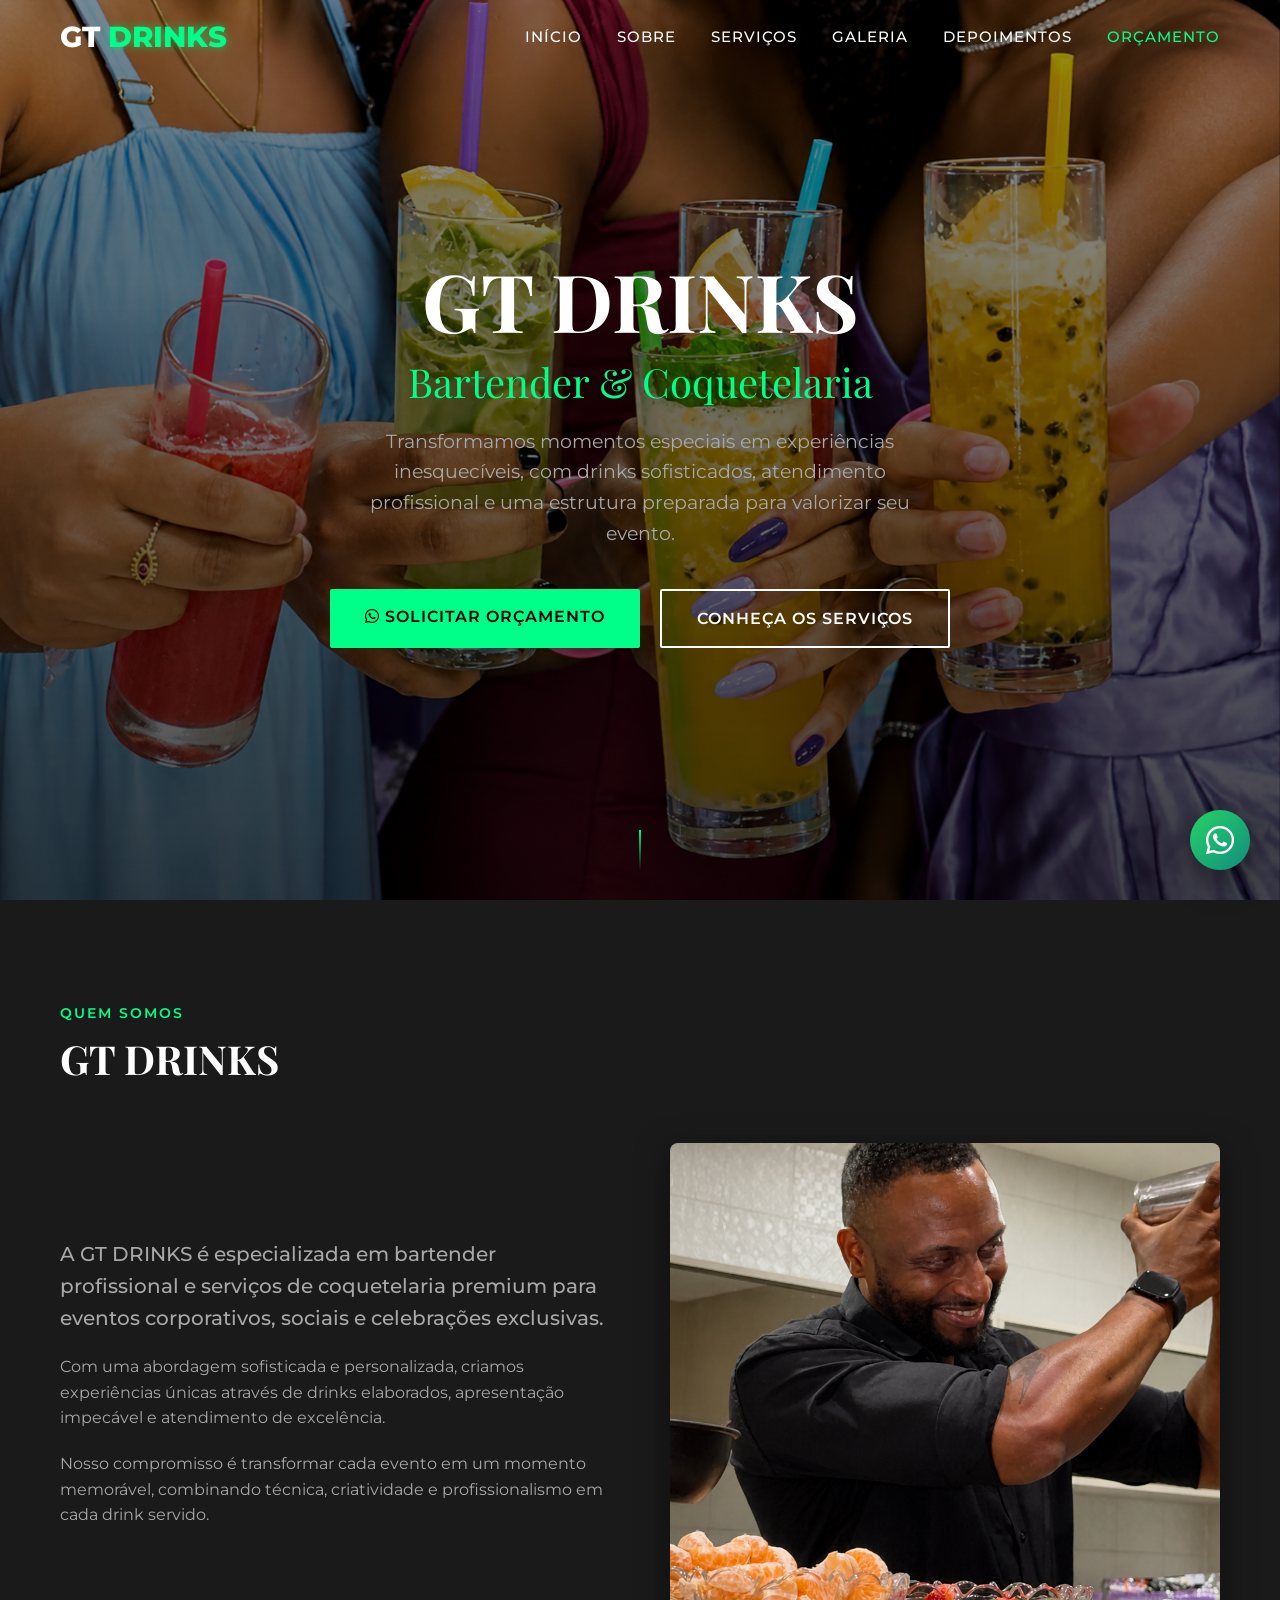
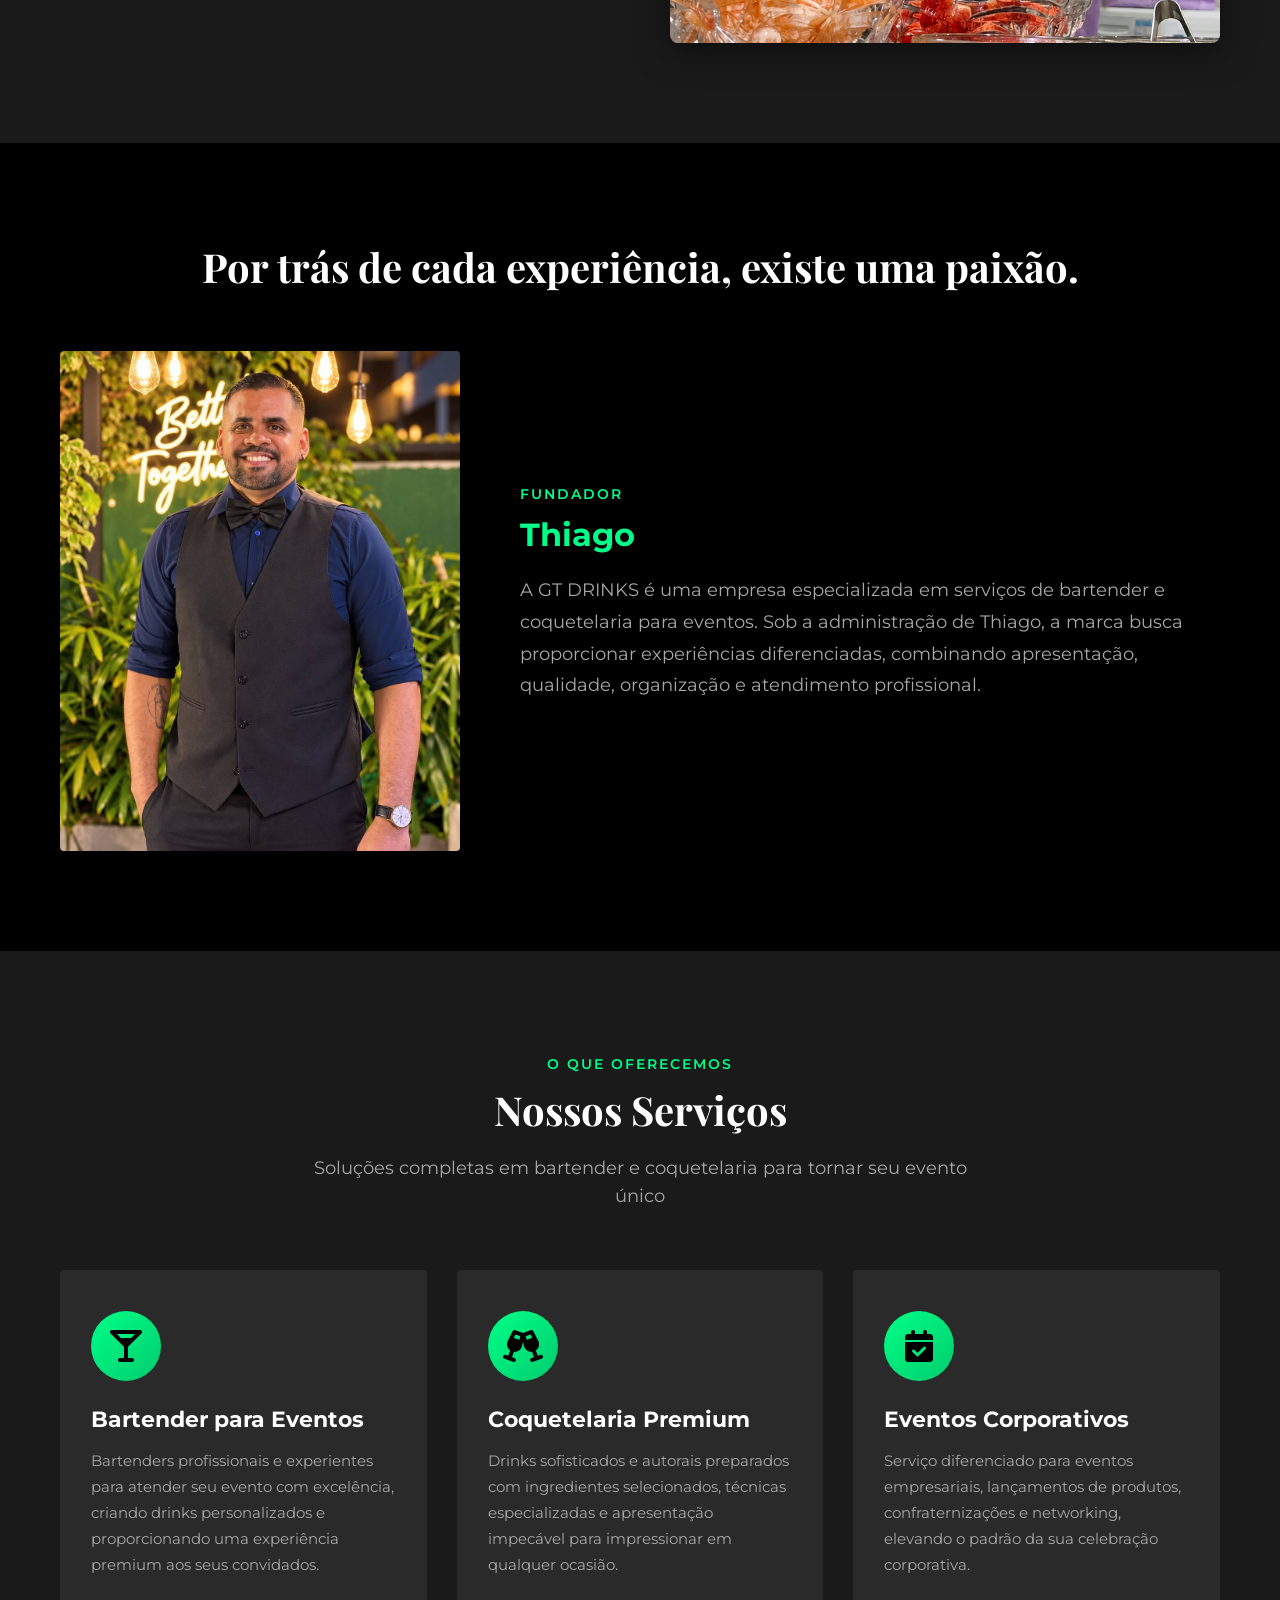
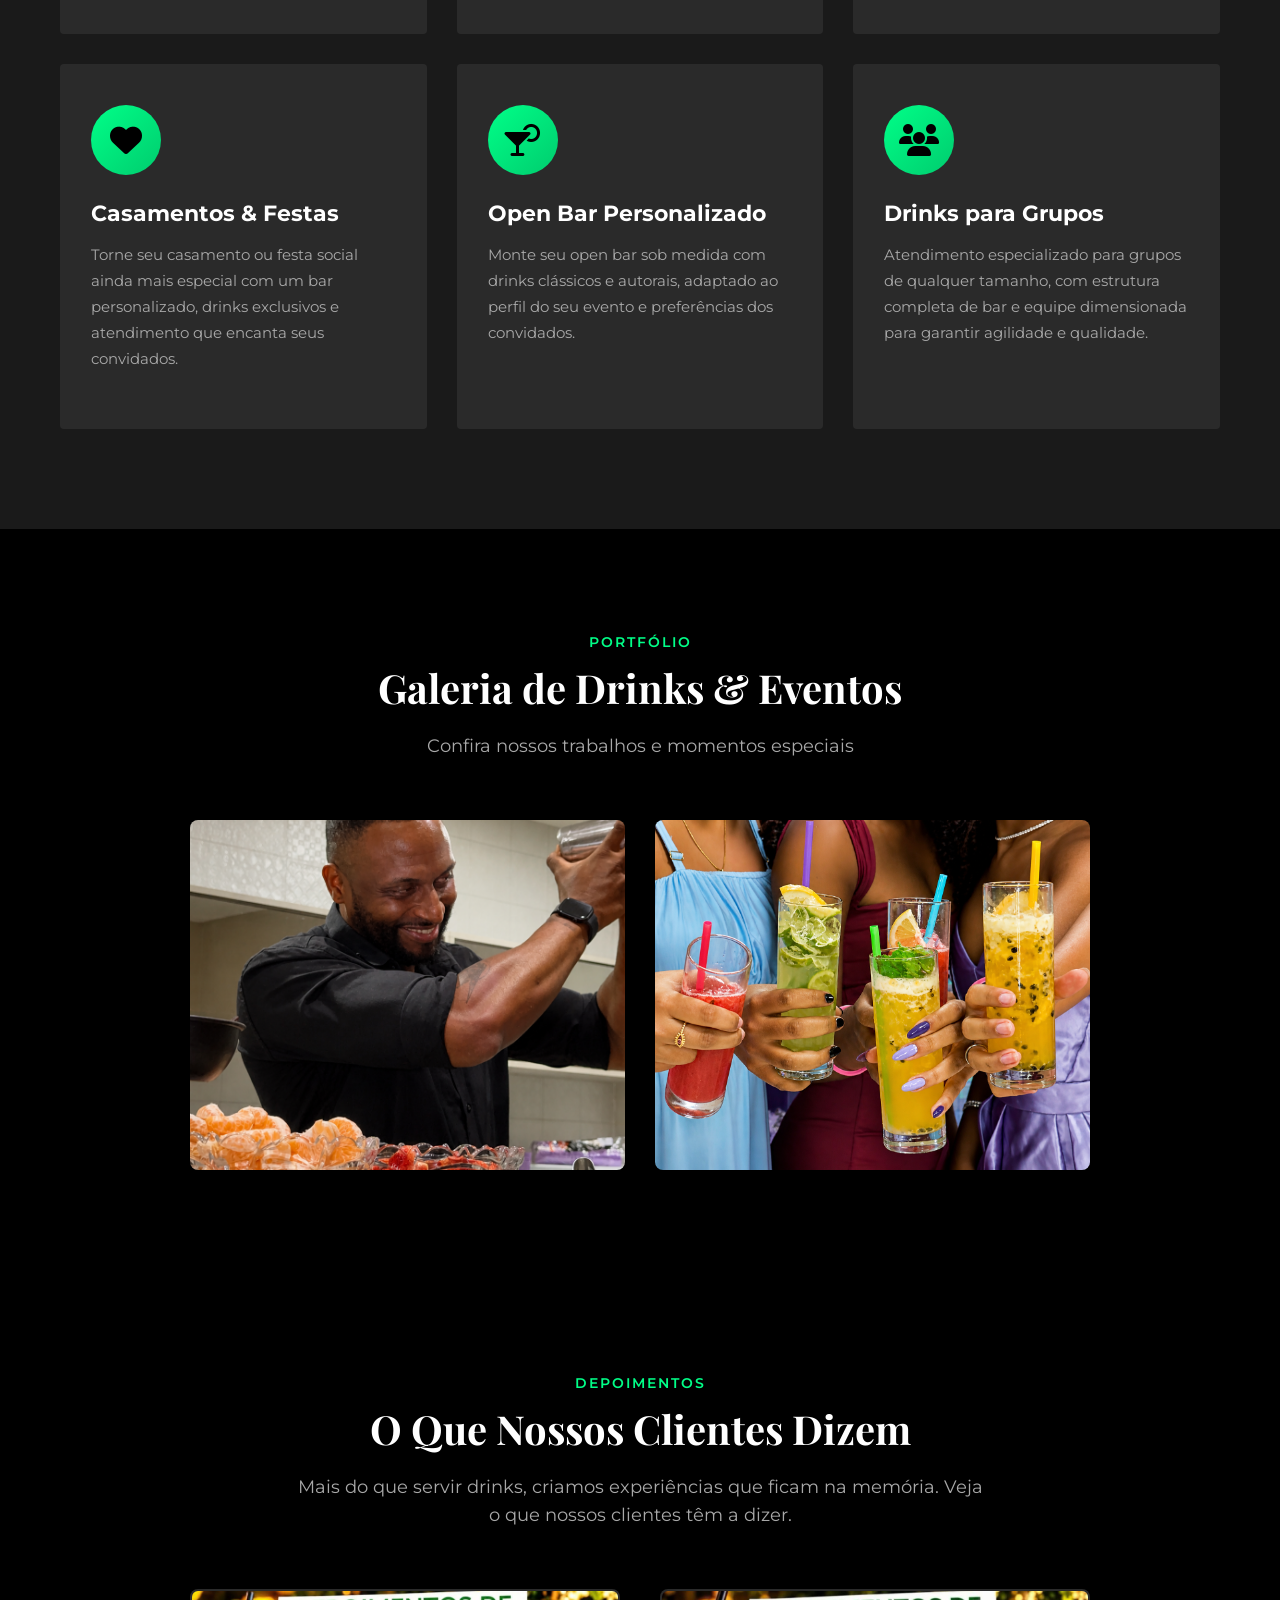
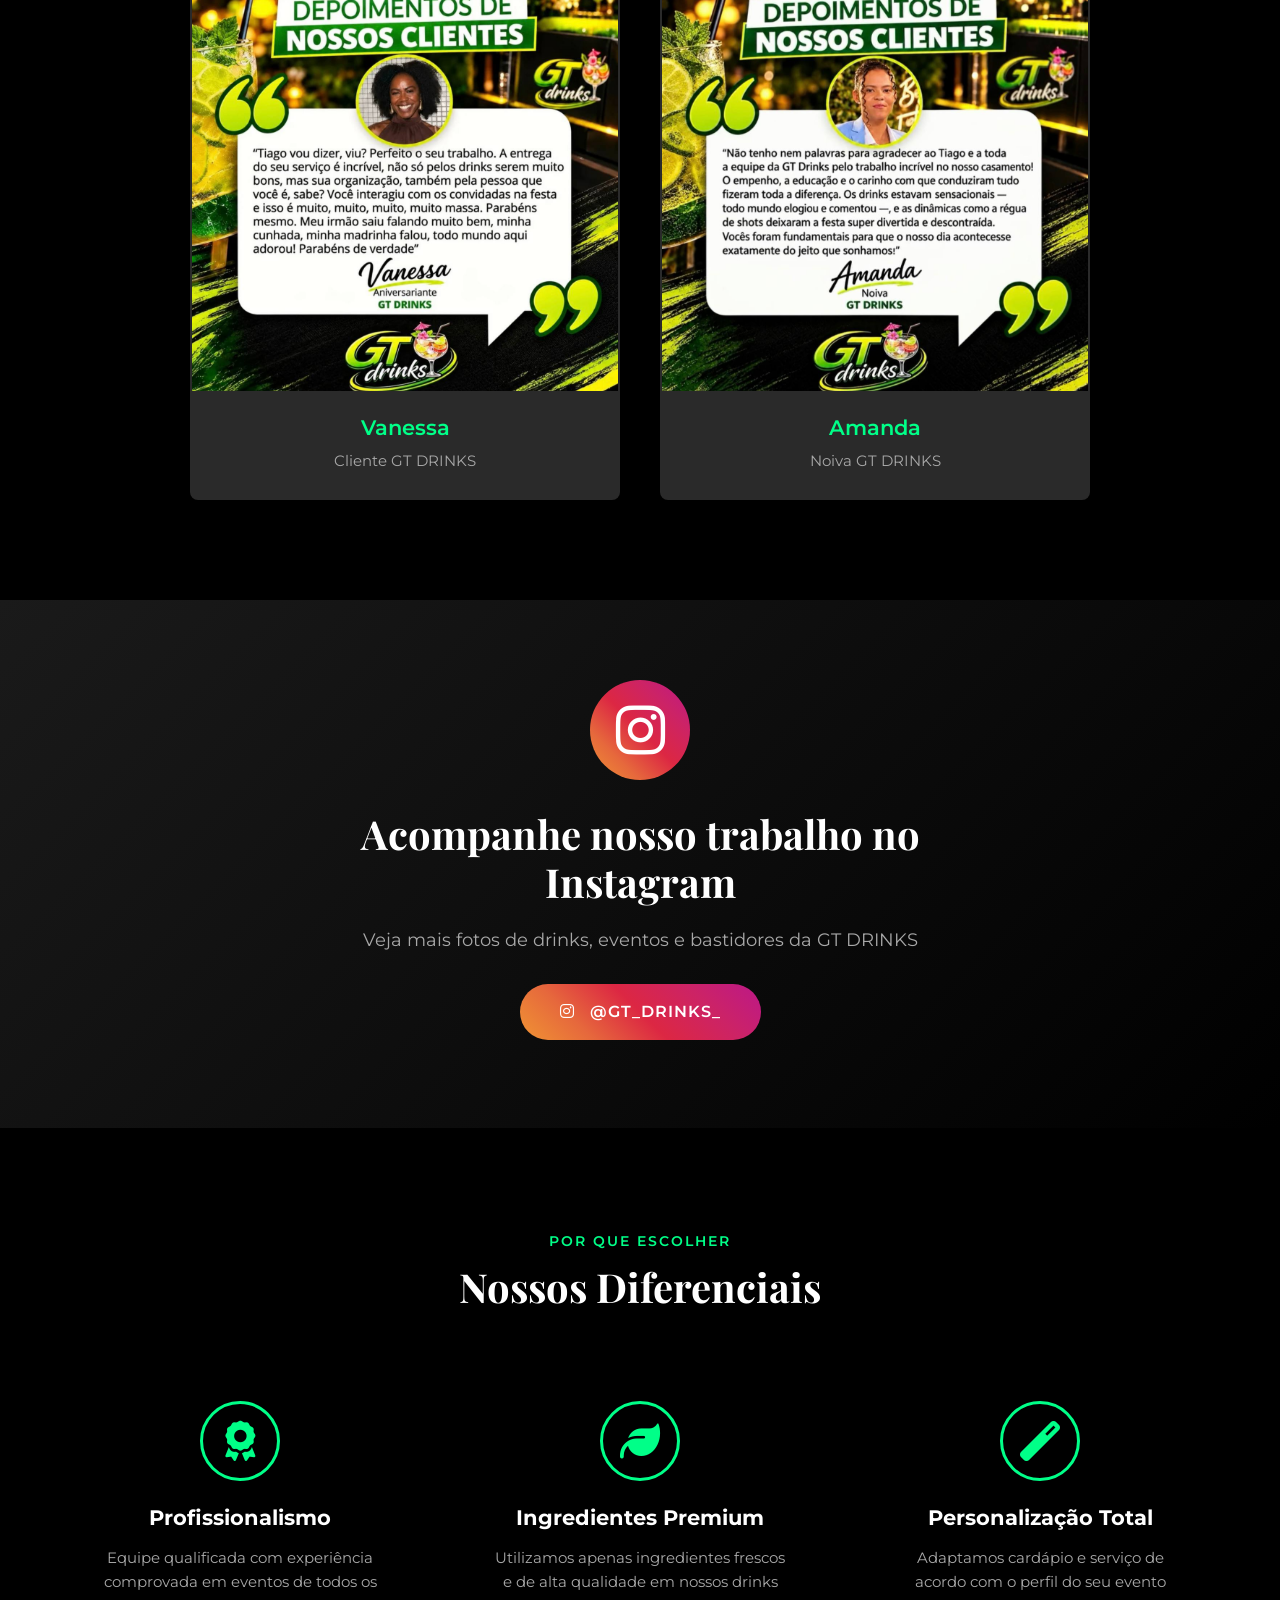
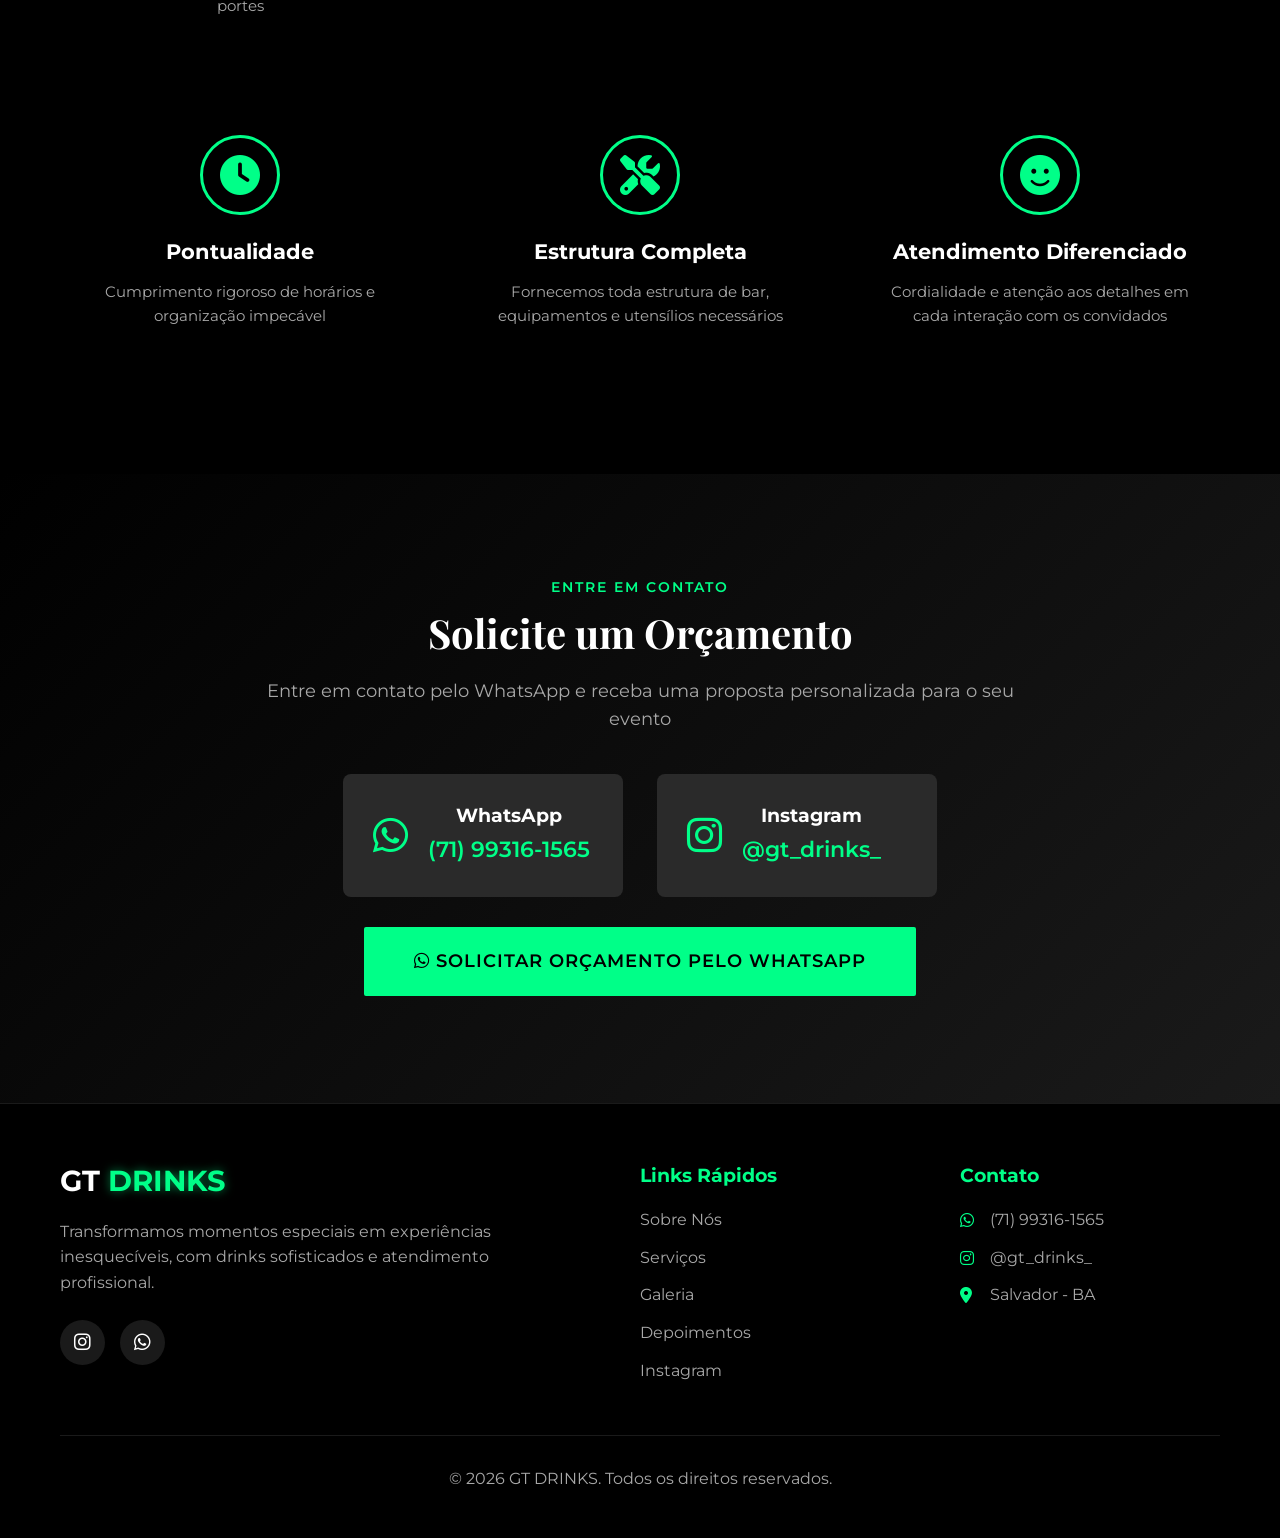
==== commit bf85b262: "ATUALIZAÇÃO" ====
--- a/index.html
+++ b/index.html
@@ -54,7 +54,7 @@
 
     <!-- Hero Section -->
     <section id="home" class="hero">
-        <div class="hero-image-bg" style="background-image: url('images/drink-casamento-01.png');"></div>
+        <div class="hero-image-bg" style="background-image: url('images/servico-bartender-01.png');"></div>
         <div class="hero-overlay"></div>
         <div class="hero-content">
             <div class="container">
@@ -92,7 +92,7 @@
                 </div>
                 
                 <div class="about-image">
-                    <img src="images/servico-bartender-01.png" alt="GT DRINKS - Drinks Premium" class="about-photo">
+                    <img src="images/drink-casamento-01.png" alt="GT DRINKS - Drinks Premium" class="about-photo">
                 </div>
             </div>
         </div>
@@ -203,13 +203,6 @@
                         <i class="fas fa-search-plus"></i>
                     </div>
                 </div>
-                
-                <div class="gallery-item">
-                    <img src="images/fundador-thiago.jpg" alt="Profissionalismo GT DRINKS" class="gallery-image">
-                    <div class="gallery-overlay">
-                        <i class="fas fa-search-plus"></i>
-                    </div>
-                </div>
             </div>
         </div>
     </section>
@@ -226,7 +219,7 @@
             <div class="depoimentos-grid">
                 <div class="depoimento-card">
                     <div class="depoimento-image">
-                        <img src="images/photo_2026-11-18_23-05-23.jpg" alt="Depoimento de Vanessa" class="testimonial-photo">
+                        <img src="images/photo_2026-11-18_23-05-25.jpg" alt="Depoimento de Vanessa" class="testimonial-photo">
                     </div>
                     <div class="depoimento-info">
                         <h4 class="depoimento-author">Vanessa</h4>
@@ -236,7 +229,7 @@
                 
                 <div class="depoimento-card">
                     <div class="depoimento-image">
-                        <img src="images/photo_2026-11-18_23-05-25.jpg" alt="Depoimento de Amanda" class="testimonial-photo">
+                        <img src="images/photo_2026-11-18_23-05-27.jpg" alt="Depoimento de Amanda" class="testimonial-photo">
                     </div>
                     <div class="depoimento-info">
                         <h4 class="depoimento-author">Amanda</h4>
--- a/css/styles.css
+++ b/css/styles.css
@@ -285,7 +285,7 @@
     left: 0;
     right: 0;
     bottom: 0;
-    background: radial-gradient(ellipse at center, rgba(0,0,0,0.3) 0%, rgba(0,0,0,0.7) 100%);
+    background: linear-gradient(to bottom, rgba(0,0,0,0.4) 0%, rgba(0,0,0,0.7) 100%);
     z-index: 1;
 }
 
@@ -1525,11 +1525,13 @@
     margin: 0;
 }
 
-/* Gallery - Ajuste para 5 imagens */
+/* Gallery - Ajuste para 2 imagens */
 .gallery-grid {
     display: grid;
-    grid-template-columns: repeat(auto-fit, minmax(350px, 1fr));
-    gap: 20px;
+    grid-template-columns: repeat(2, 1fr);
+    gap: 30px;
+    max-width: 900px;
+    margin: 0 auto;
 }
 
 .gallery-item {
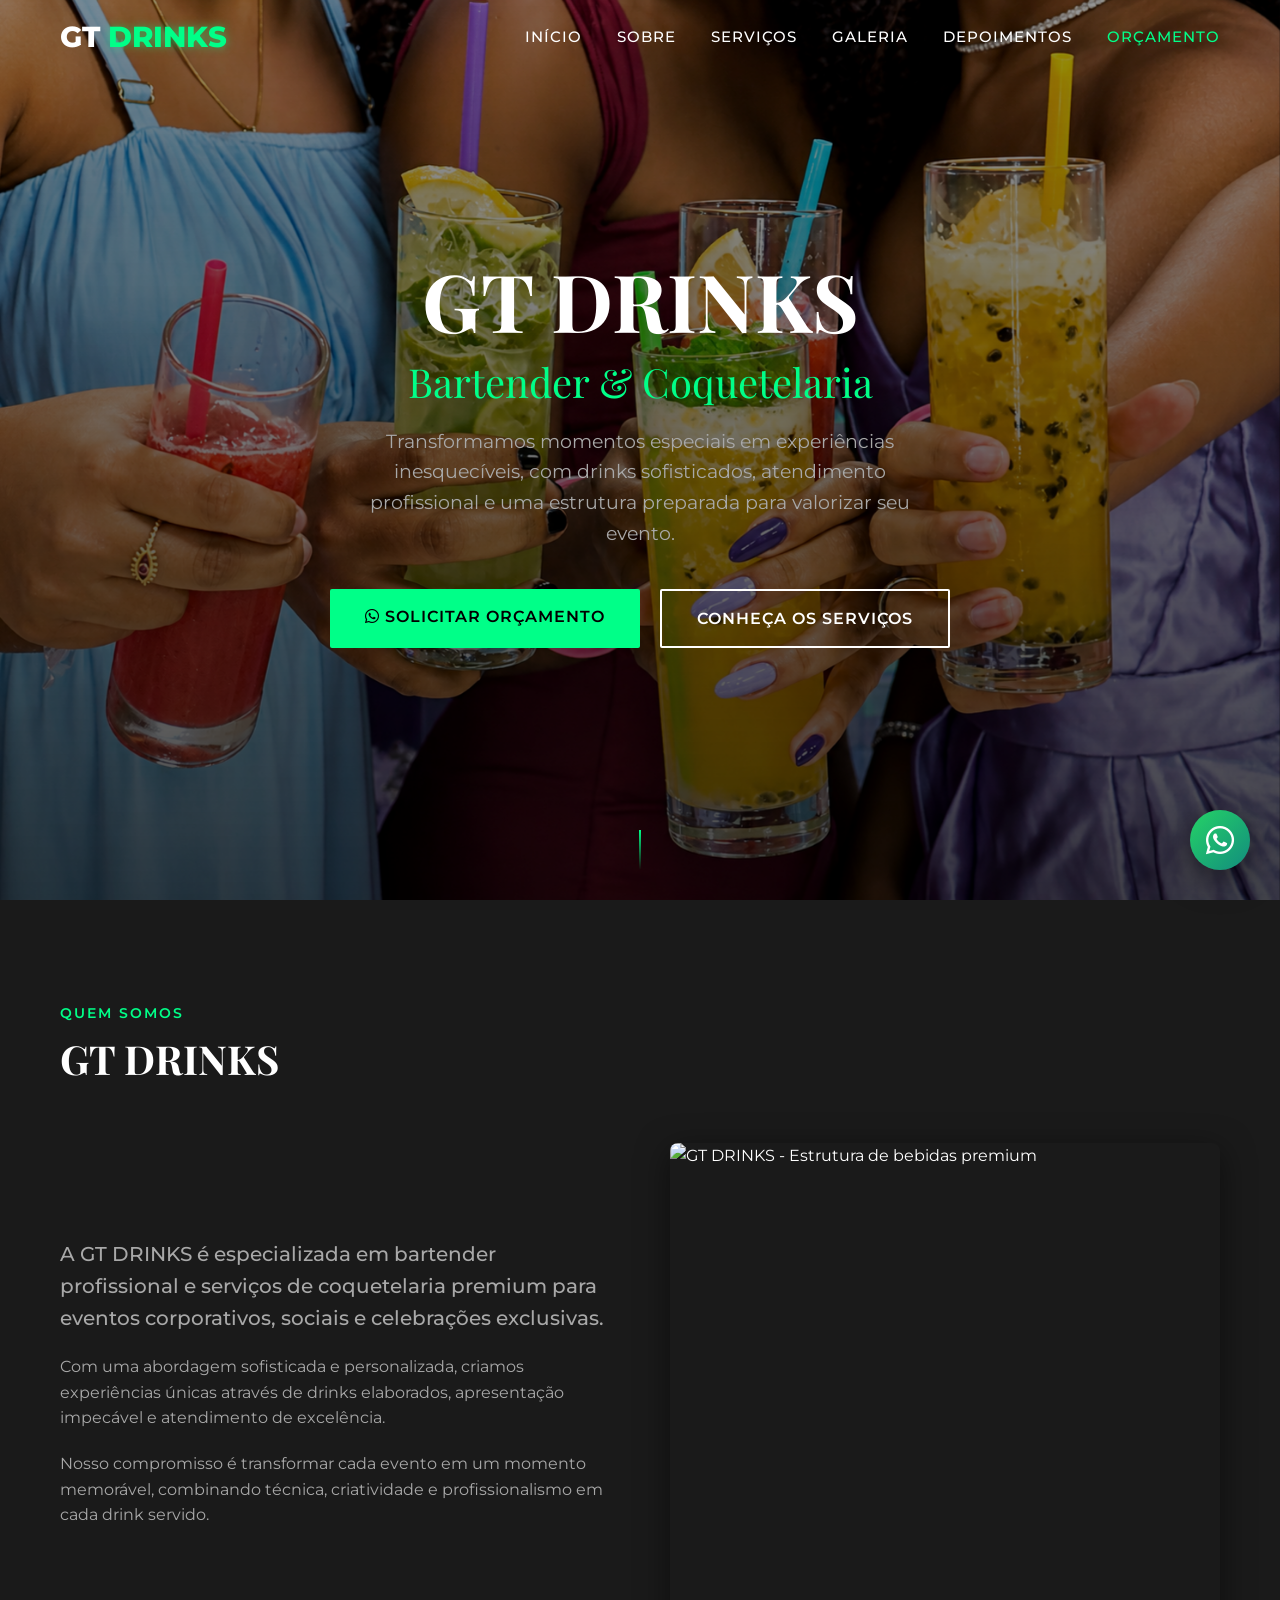
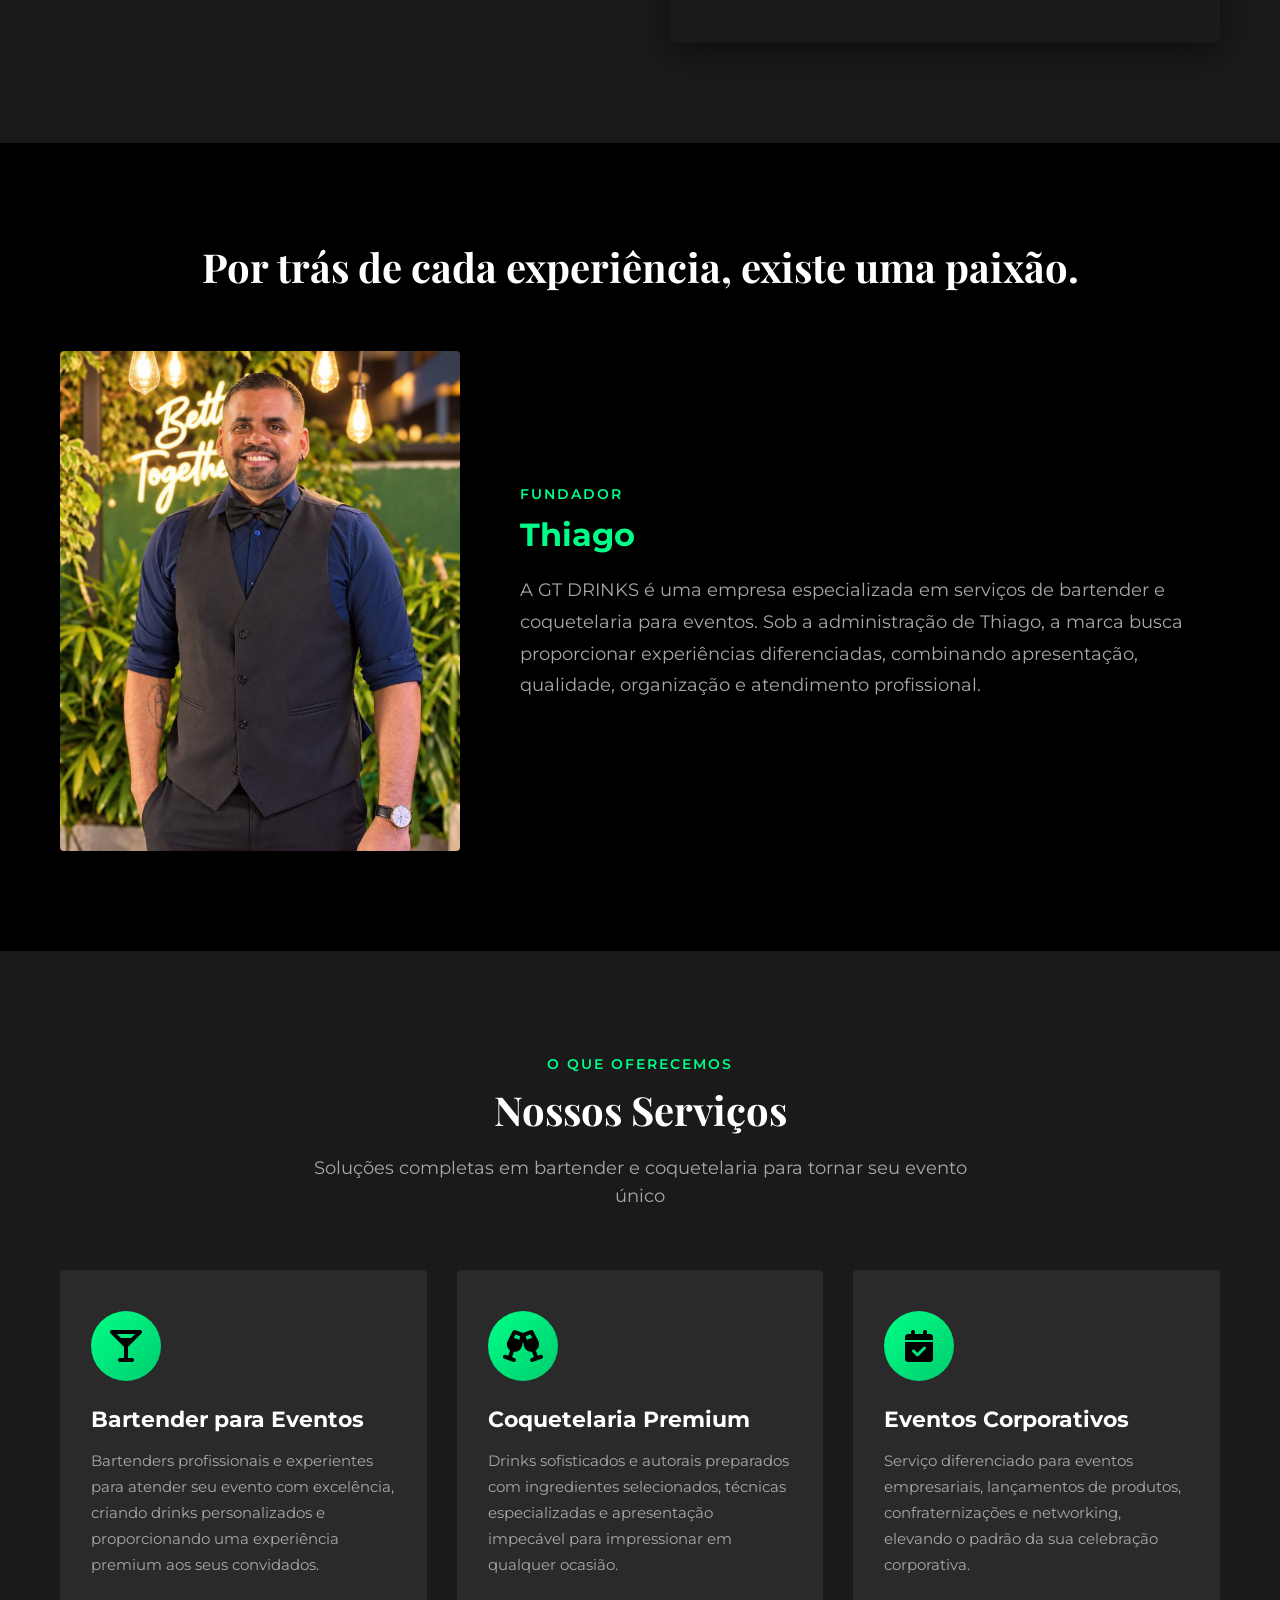
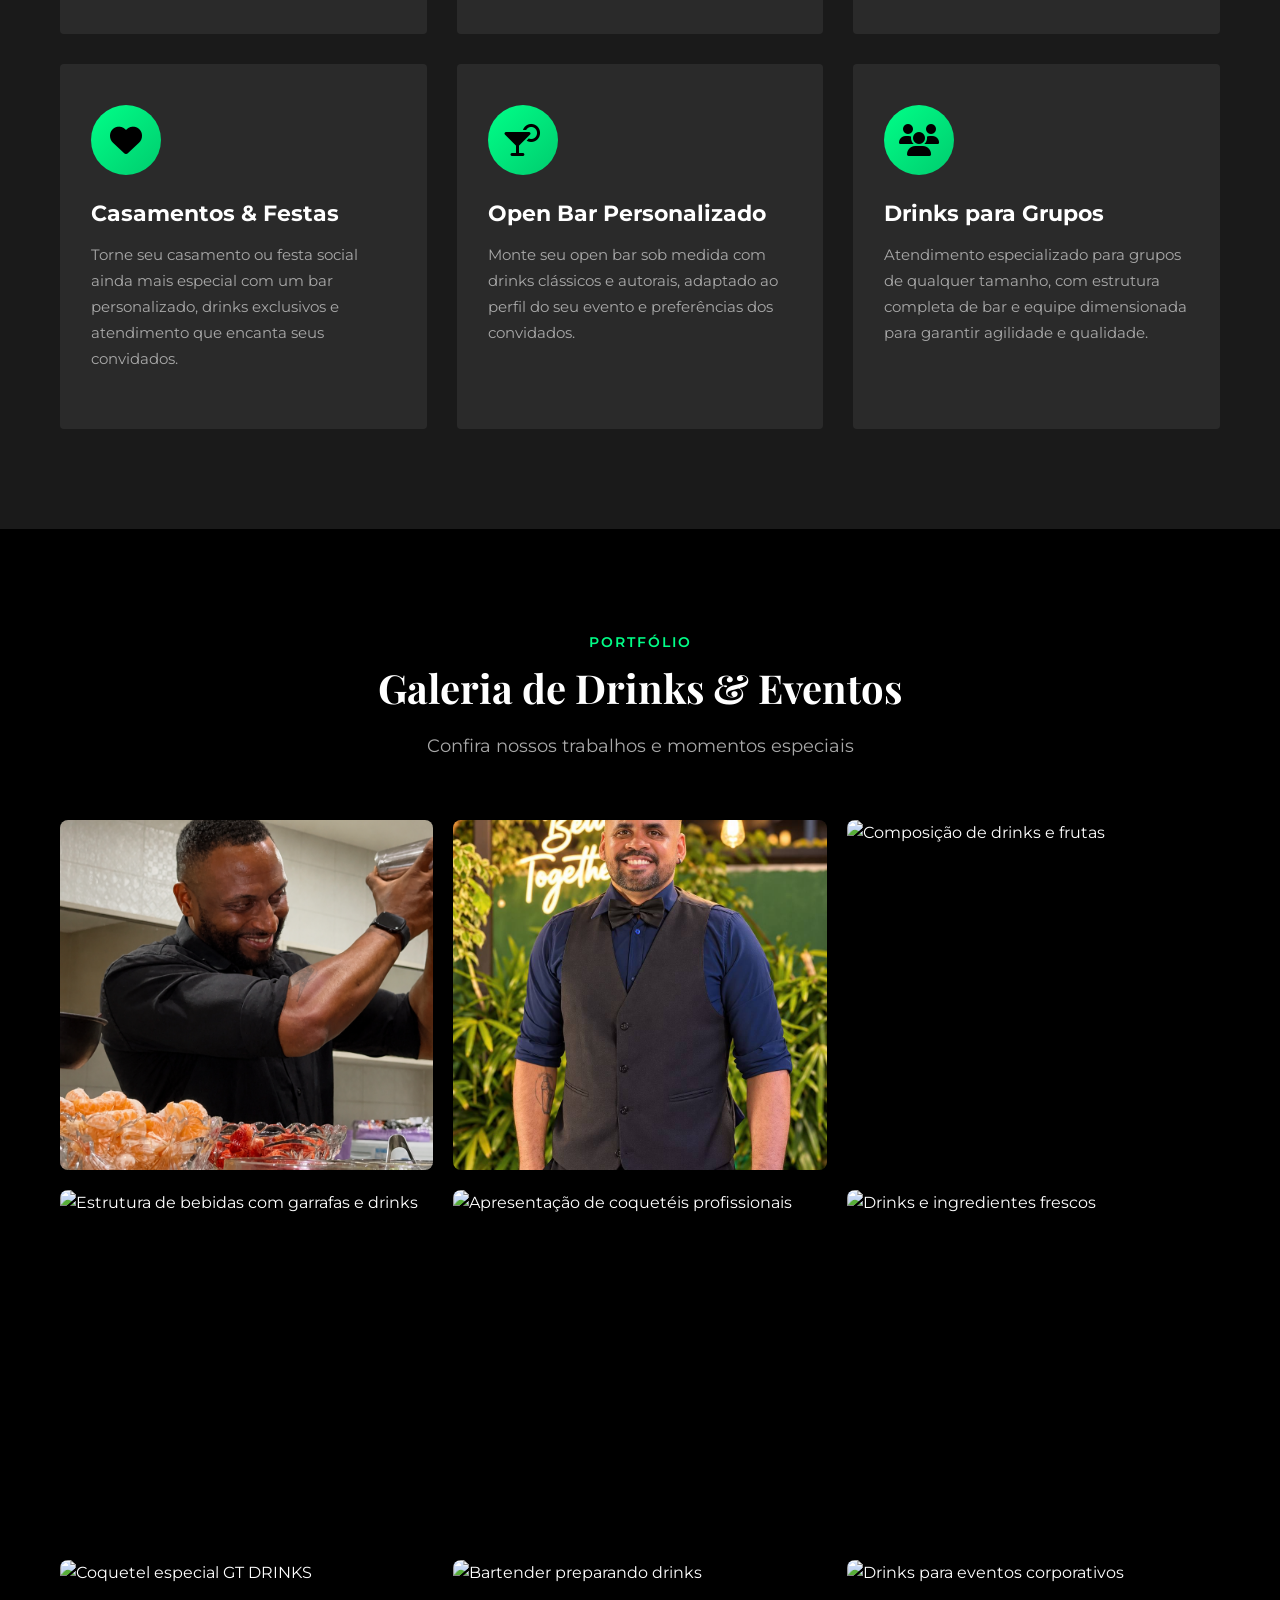
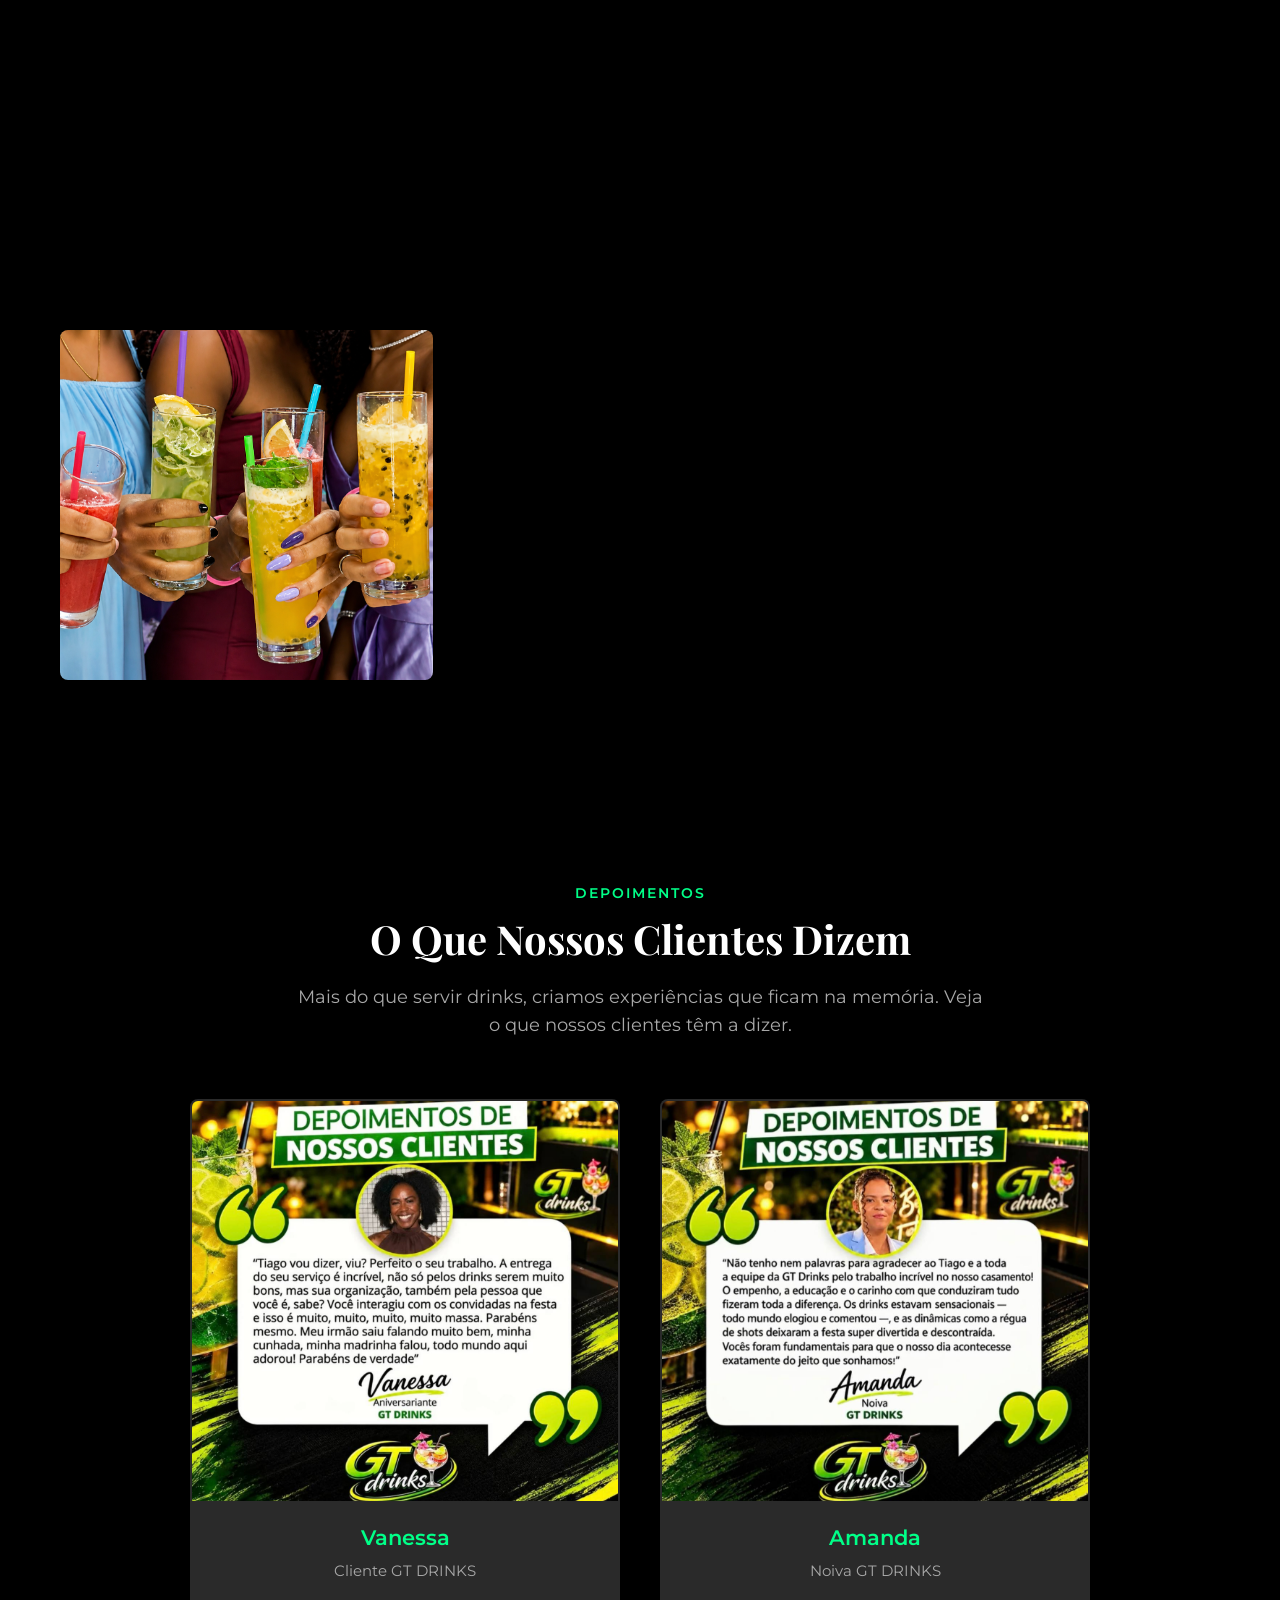
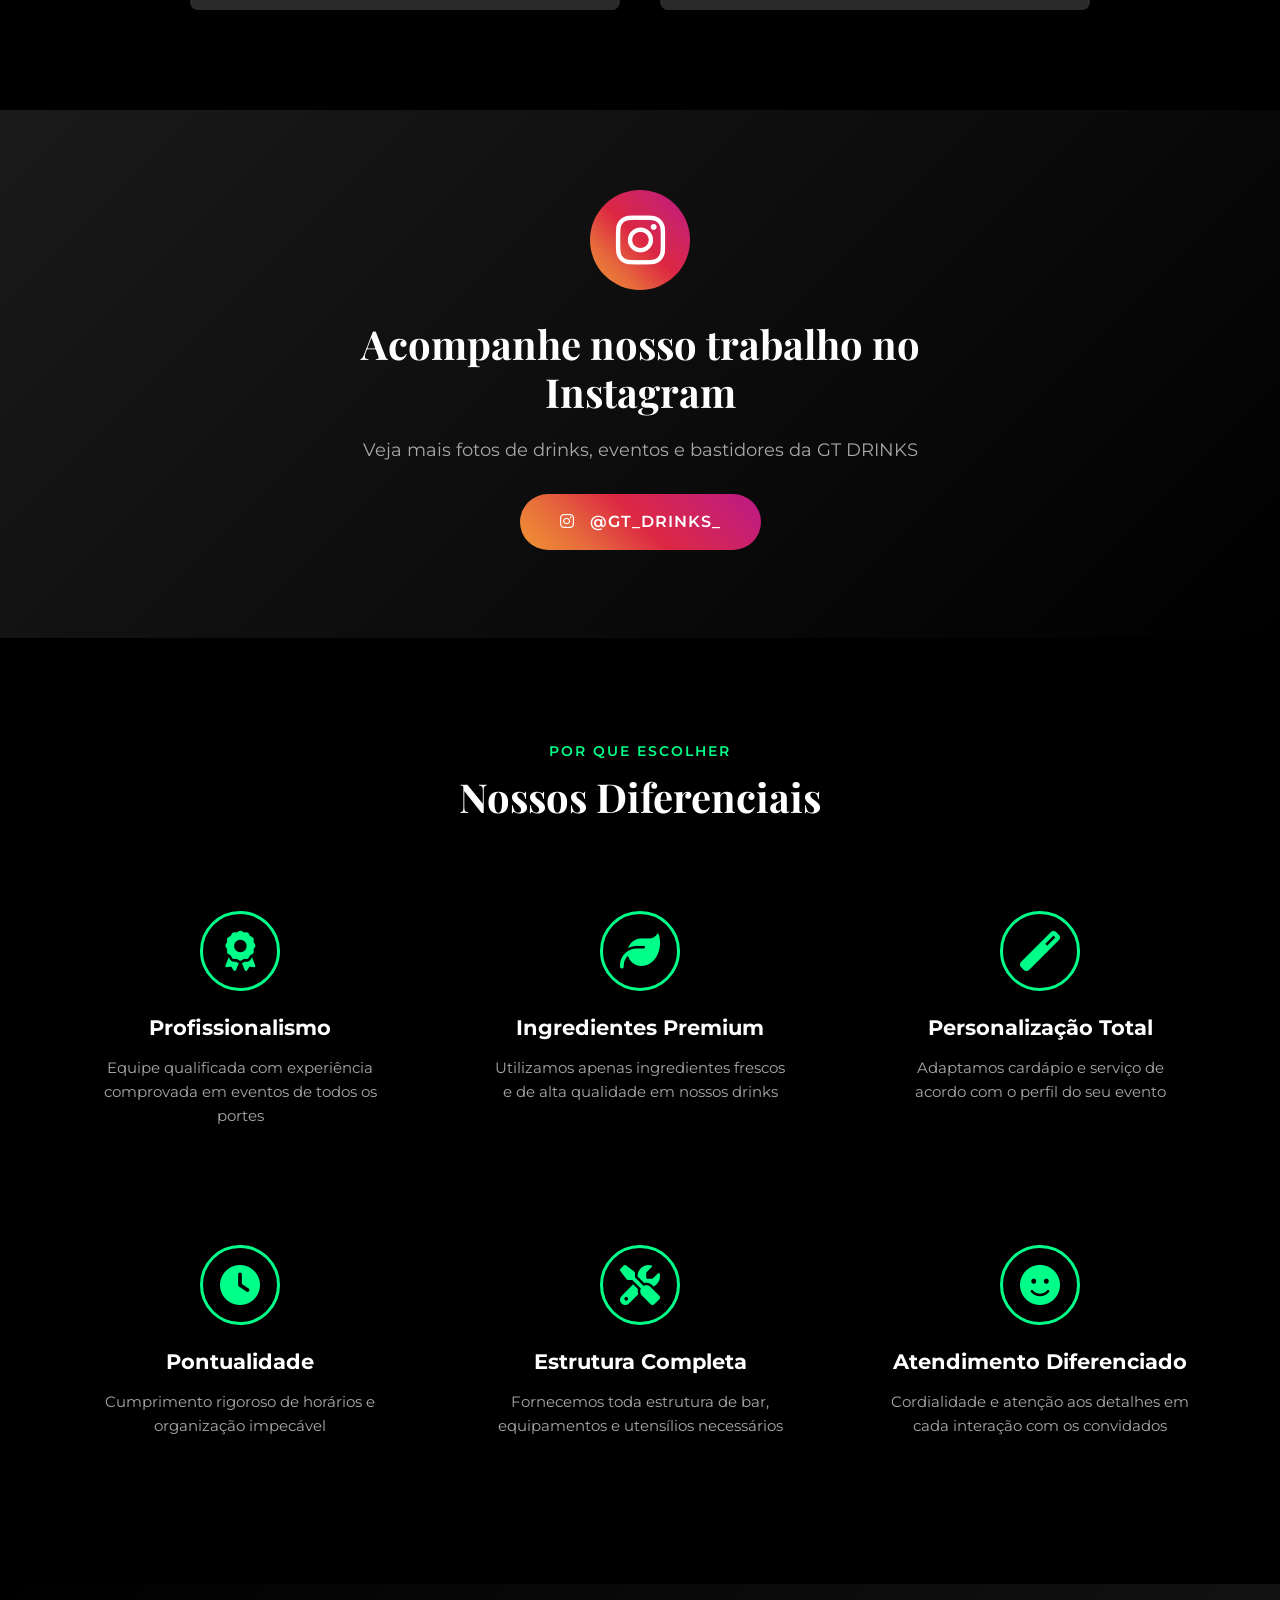
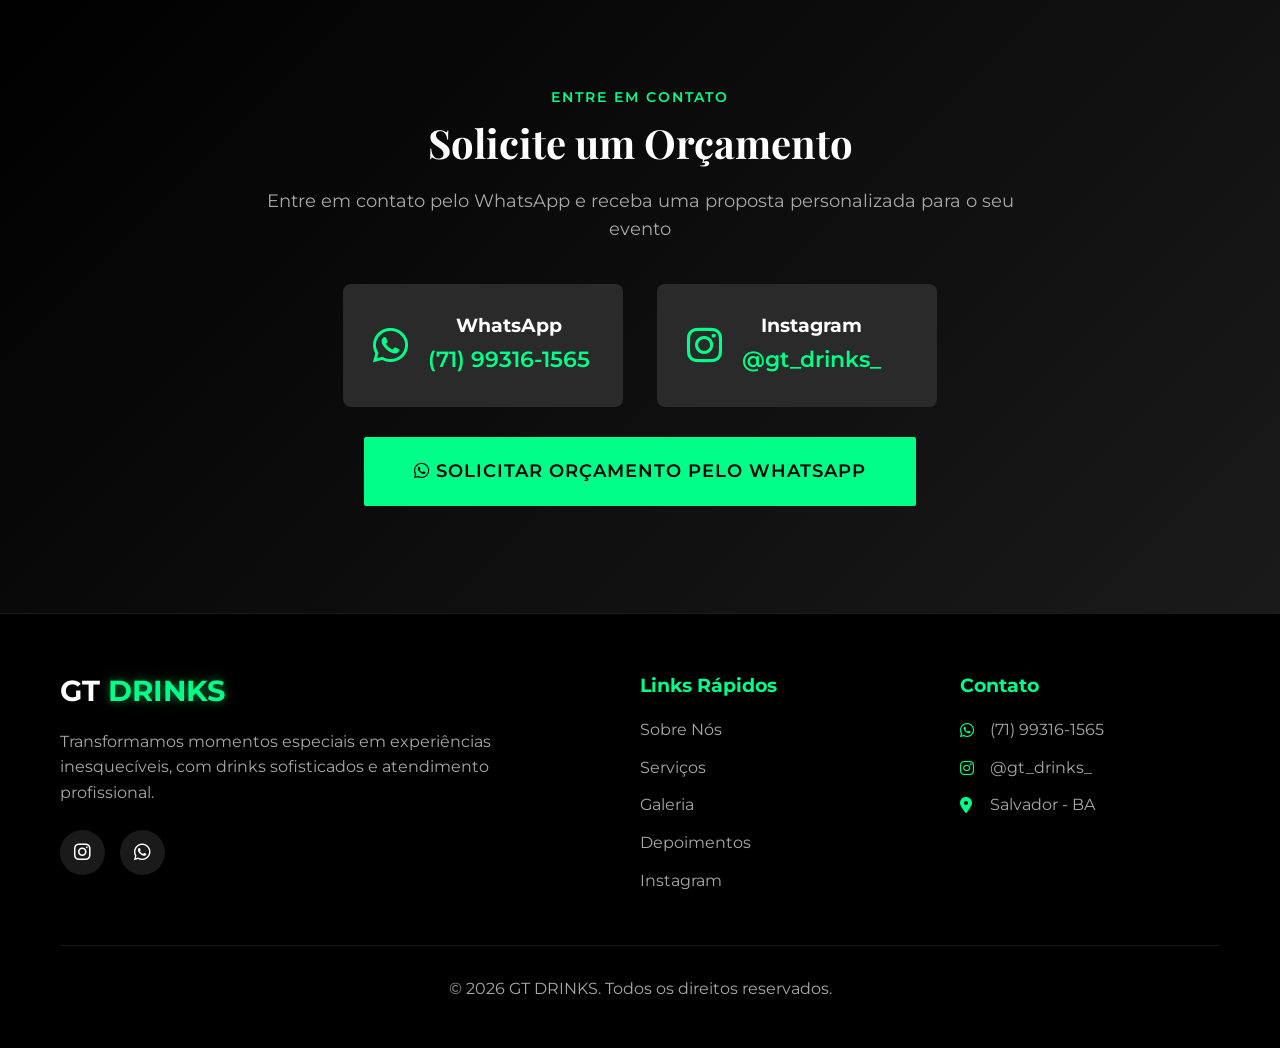
==== commit 77e067c9: "ATUALIZAÇÃO" ====
--- a/index.html
+++ b/index.html
@@ -92,7 +92,7 @@
                 </div>
                 
                 <div class="about-image">
-                    <img src="images/drink-casamento-01.png" alt="GT DRINKS - Drinks Premium" class="about-photo">
+                    <img src="images/IMG_2766.jpg" alt="GT DRINKS - Estrutura de bebidas premium" class="about-photo">
                 </div>
             </div>
         </div>
@@ -192,6 +192,62 @@
             <div class="gallery-grid">
                 <div class="gallery-item">
                     <img src="images/drink-casamento-01.png" alt="Drinks para casamentos e eventos especiais" class="gallery-image">
+                    <div class="gallery-overlay">
+                        <i class="fas fa-search-plus"></i>
+                    </div>
+                </div>
+                
+                <div class="gallery-item">
+                    <img src="images/fundador-thiago.jpg" alt="Profissionalismo GT DRINKS" class="gallery-image">
+                    <div class="gallery-overlay">
+                        <i class="fas fa-search-plus"></i>
+                    </div>
+                </div>
+                
+                <div class="gallery-item">
+                    <img src="images/IMG_2764.jpg" alt="Composição de drinks e frutas" class="gallery-image">
+                    <div class="gallery-overlay">
+                        <i class="fas fa-search-plus"></i>
+                    </div>
+                </div>
+                
+                <div class="gallery-item">
+                    <img src="images/IMG_2766.jpg" alt="Estrutura de bebidas com garrafas e drinks" class="gallery-image">
+                    <div class="gallery-overlay">
+                        <i class="fas fa-search-plus"></i>
+                    </div>
+                </div>
+                
+                <div class="gallery-item">
+                    <img src="images/IMG_2768.jpg" alt="Apresentação de coquetéis profissionais" class="gallery-image">
+                    <div class="gallery-overlay">
+                        <i class="fas fa-search-plus"></i>
+                    </div>
+                </div>
+                
+                <div class="gallery-item">
+                    <img src="images/IMG_2770.jpg" alt="Drinks e ingredientes frescos" class="gallery-image">
+                    <div class="gallery-overlay">
+                        <i class="fas fa-search-plus"></i>
+                    </div>
+                </div>
+                
+                <div class="gallery-item">
+                    <img src="images/IMG_2903.jpg" alt="Coquetel especial GT DRINKS" class="gallery-image">
+                    <div class="gallery-overlay">
+                        <i class="fas fa-search-plus"></i>
+                    </div>
+                </div>
+                
+                <div class="gallery-item">
+                    <img src="images/IMG_2980.jpg" alt="Bartender preparando drinks" class="gallery-image">
+                    <div class="gallery-overlay">
+                        <i class="fas fa-search-plus"></i>
+                    </div>
+                </div>
+                
+                <div class="gallery-item">
+                    <img src="images/IMG_3015.jpg" alt="Drinks para eventos corporativos" class="gallery-image">
                     <div class="gallery-overlay">
                         <i class="fas fa-search-plus"></i>
                     </div>
--- a/css/styles.css
+++ b/css/styles.css
@@ -1525,13 +1525,11 @@
     margin: 0;
 }
 
-/* Gallery - Ajuste para 2 imagens */
+/* Gallery - Ajuste para 10 imagens */
 .gallery-grid {
     display: grid;
-    grid-template-columns: repeat(2, 1fr);
-    gap: 30px;
-    max-width: 900px;
-    margin: 0 auto;
+    grid-template-columns: repeat(auto-fit, minmax(300px, 1fr));
+    gap: 20px;
 }
 
 .gallery-item {
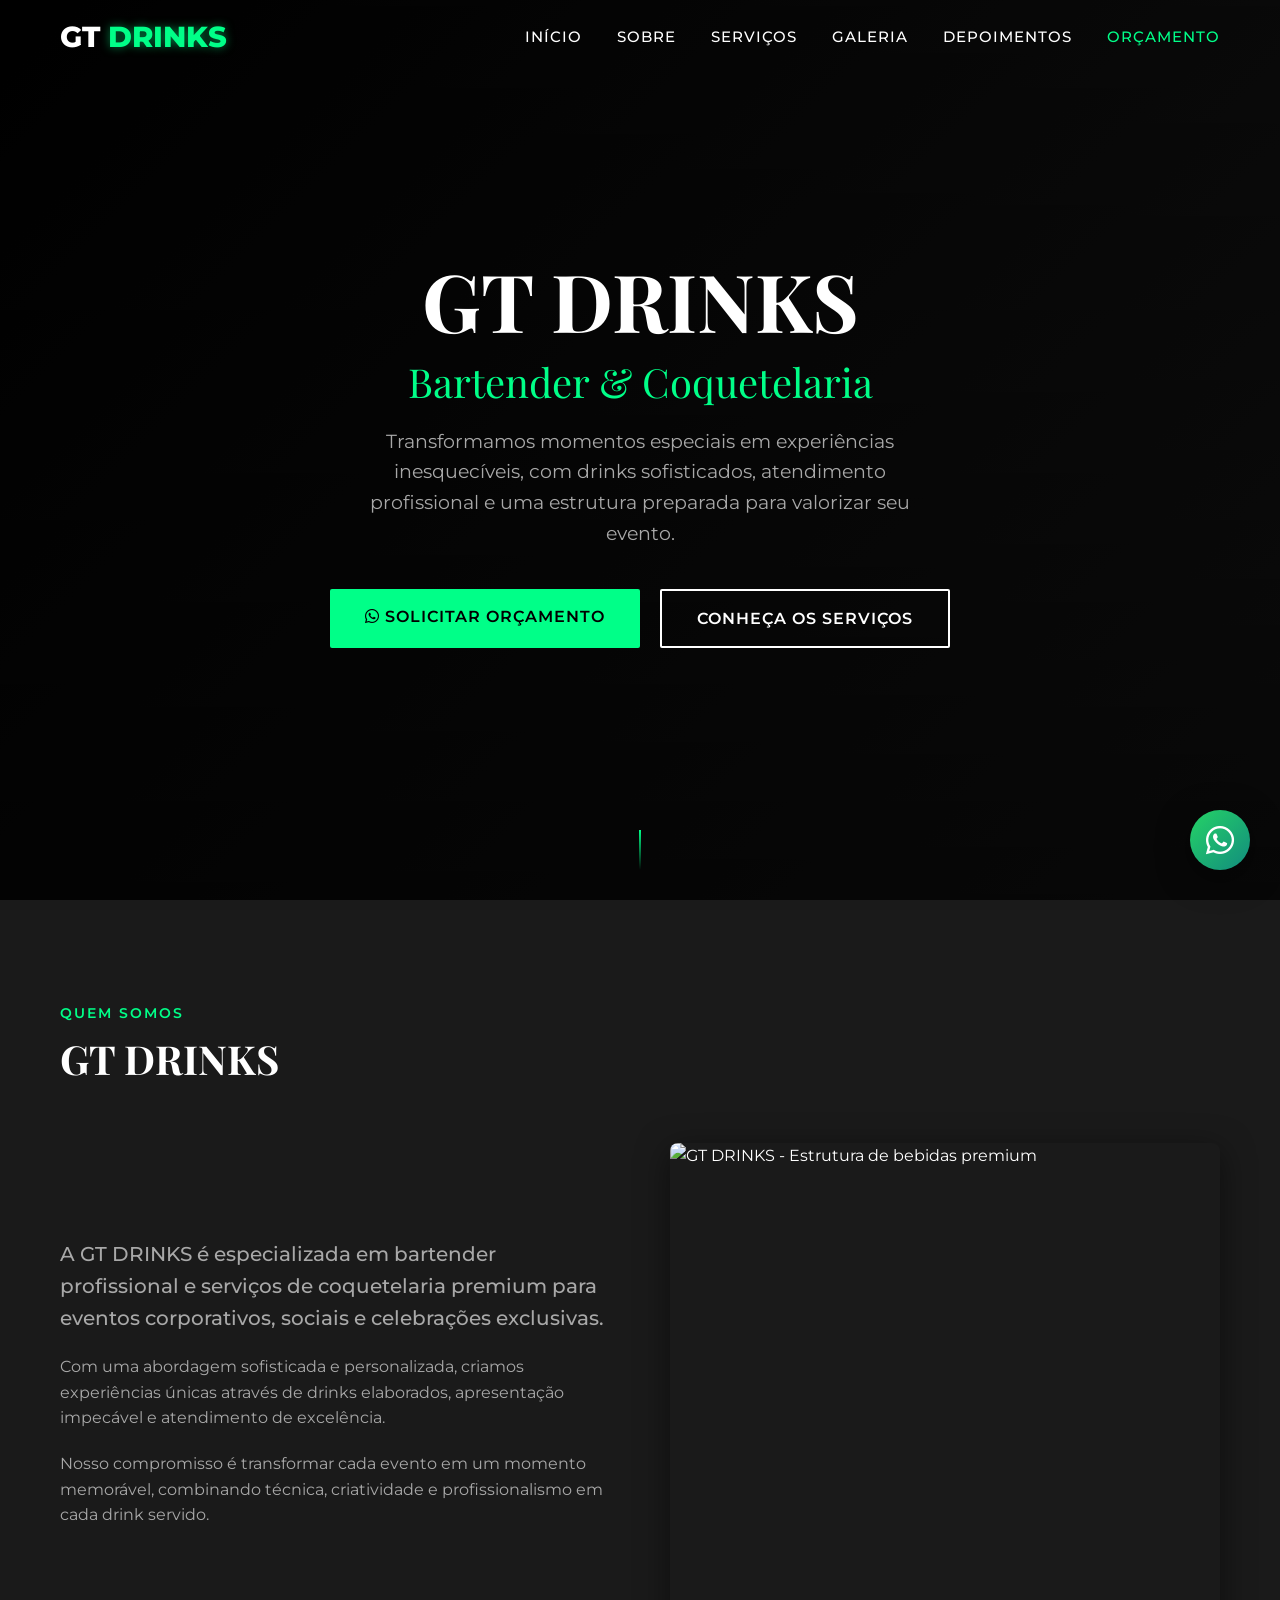
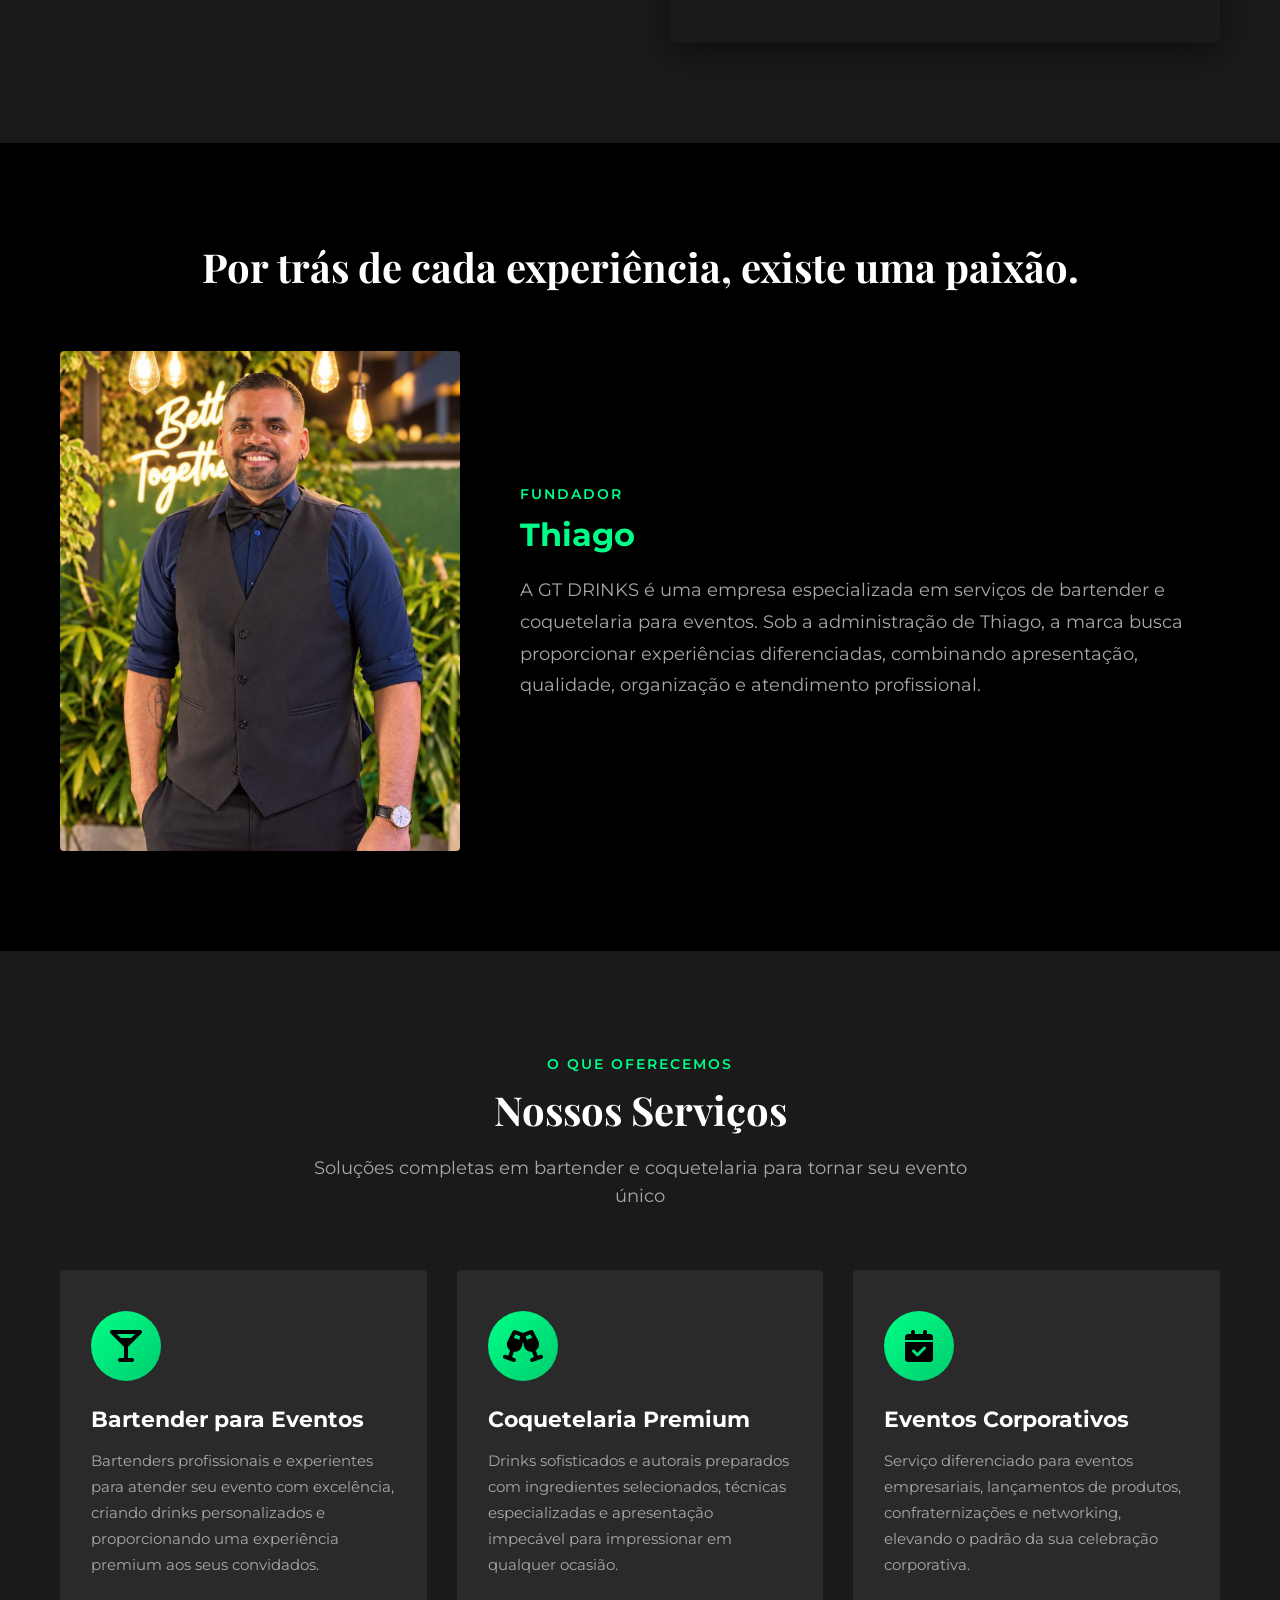
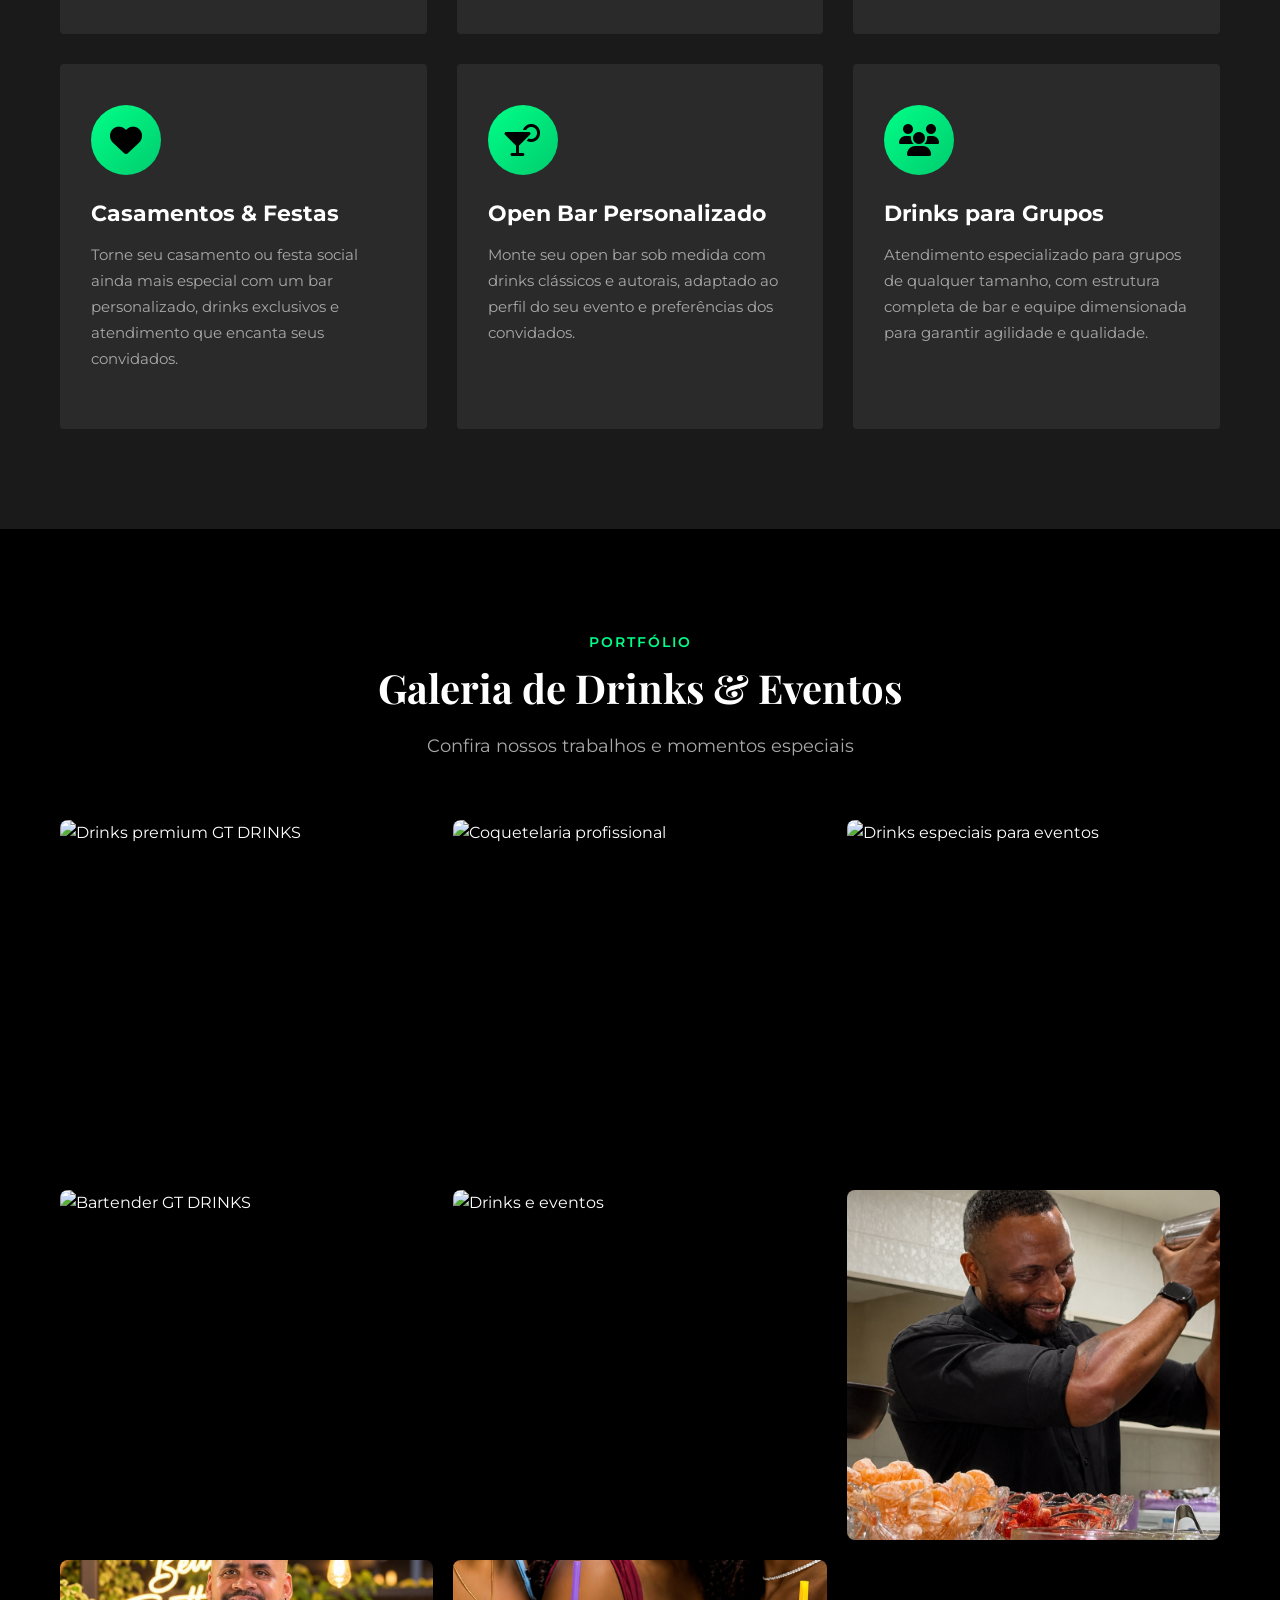
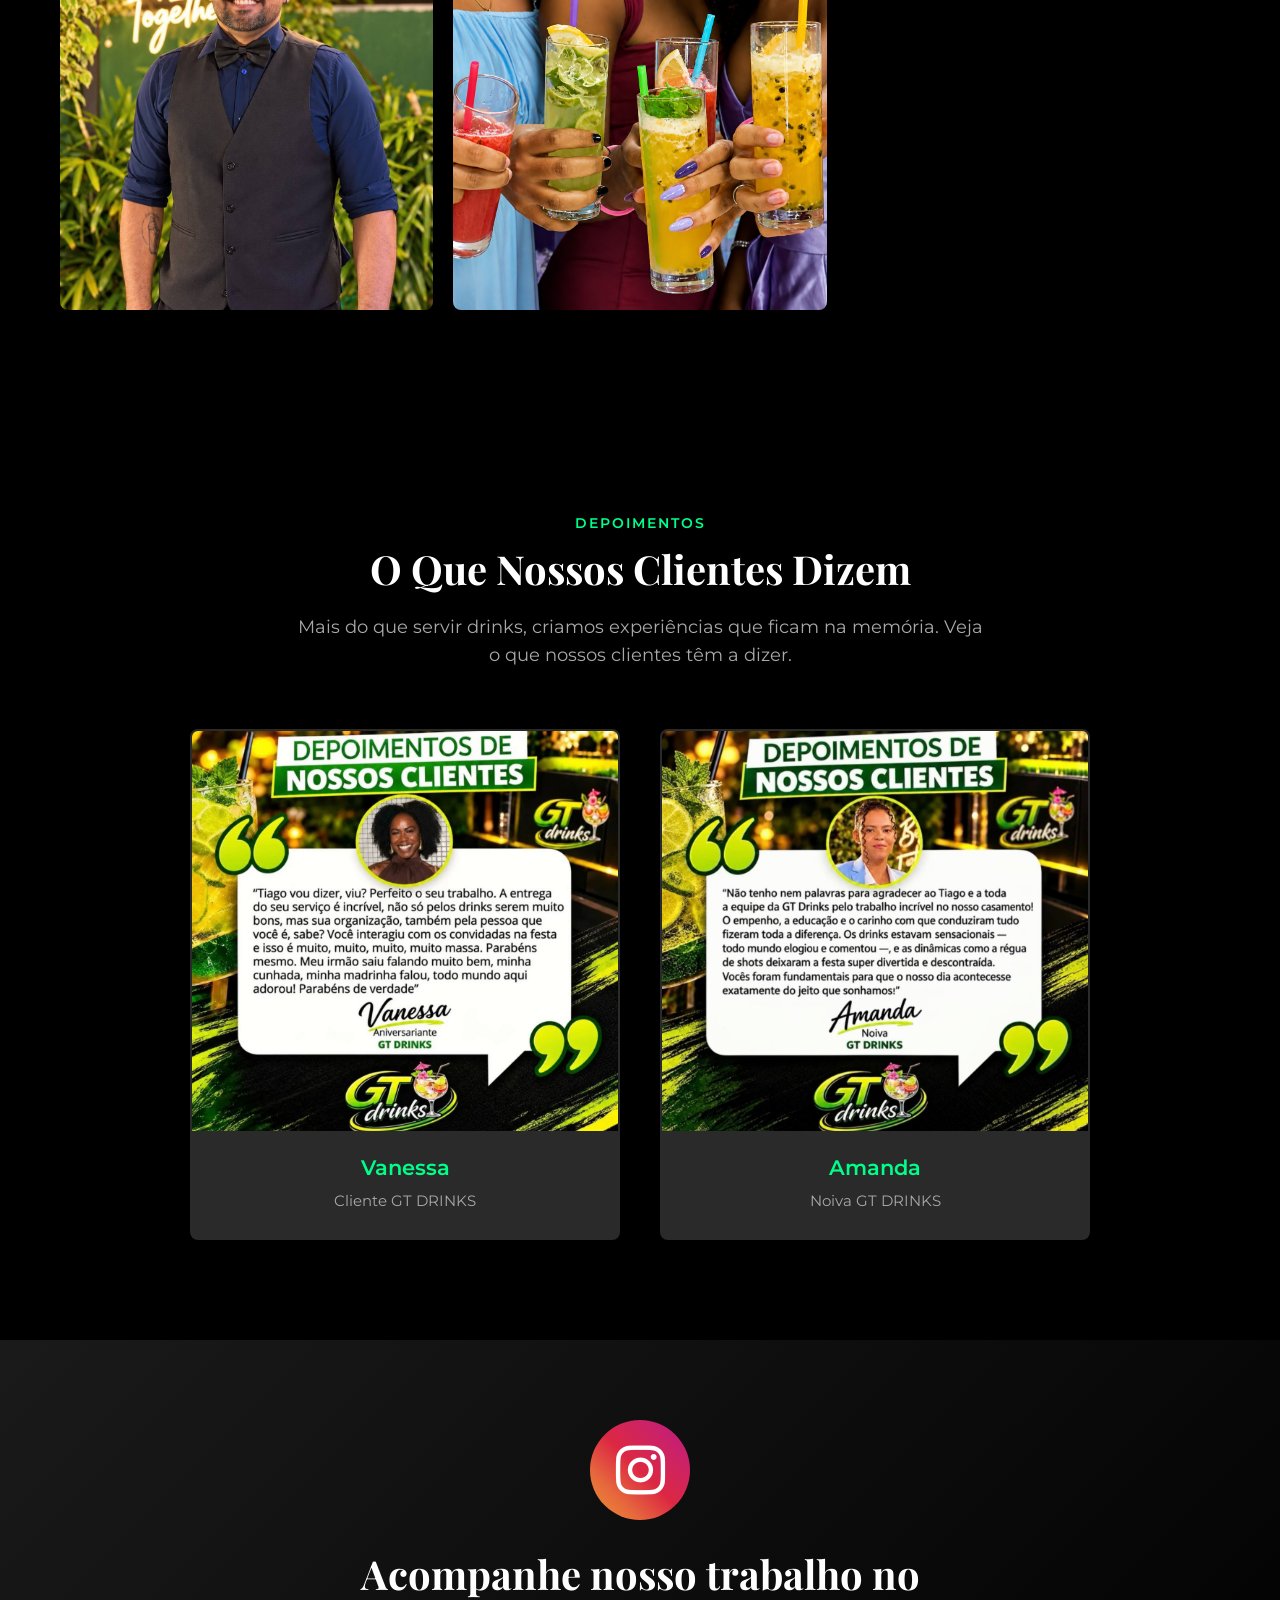
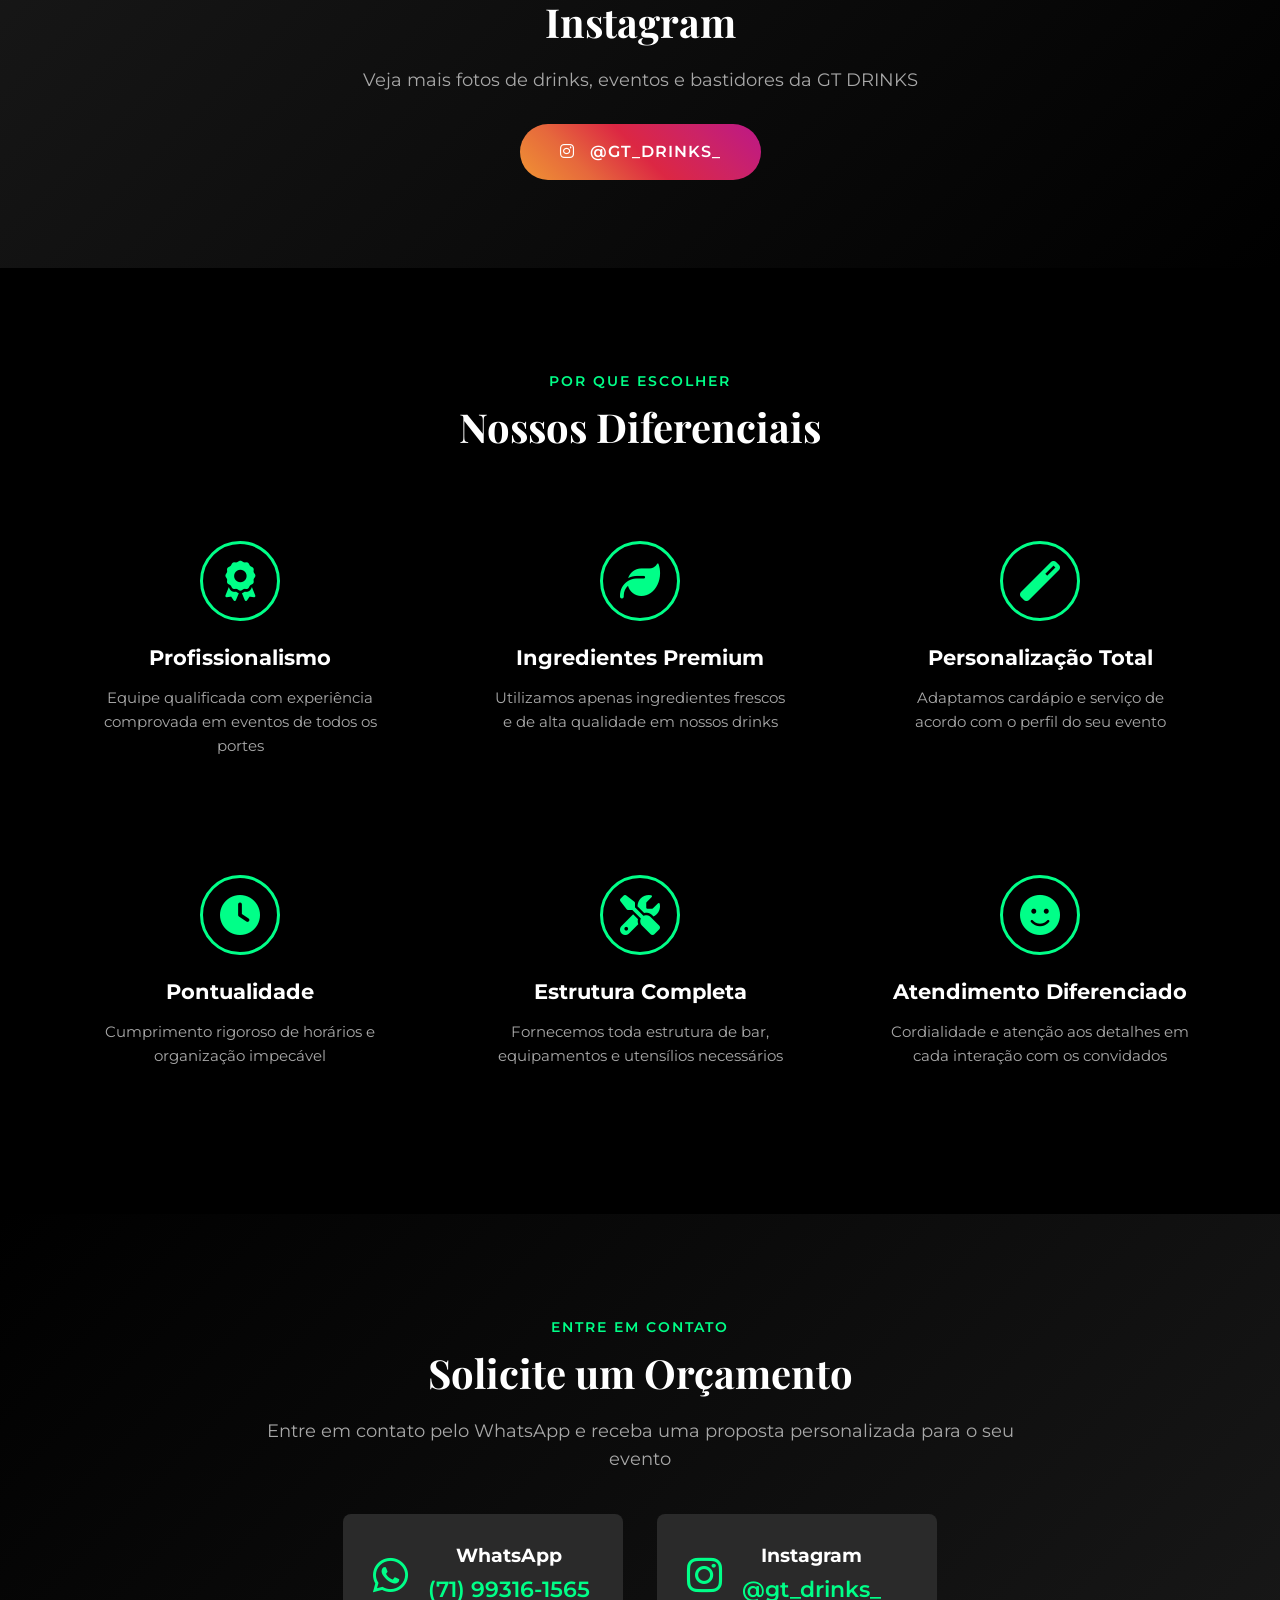
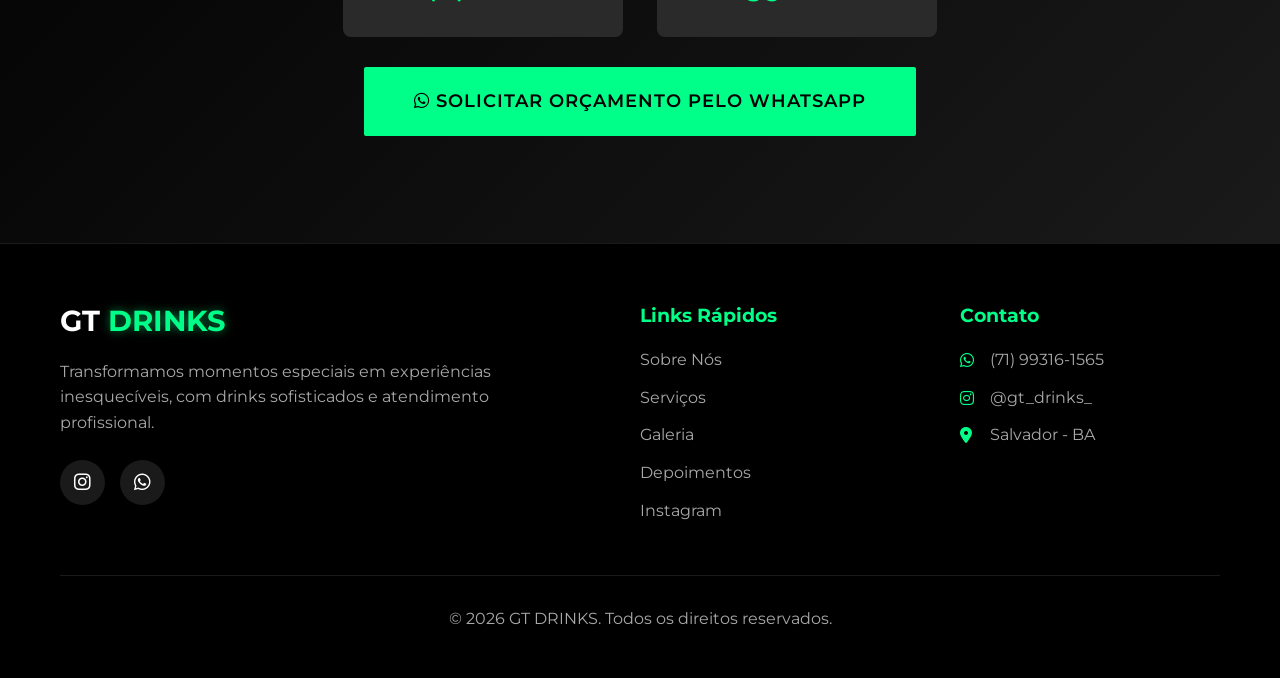
==== commit 7aee0f55: "ATUALIZAÇÃO 5" ====
--- a/index.html
+++ b/index.html
@@ -54,7 +54,7 @@
 
     <!-- Hero Section -->
     <section id="home" class="hero">
-        <div class="hero-image-bg" style="background-image: url('images/servico-bartender-01.png');"></div>
+        <div class="hero-image-bg" style="background-image: url('images/IMAGEM 6.jpg');"></div>
         <div class="hero-overlay"></div>
         <div class="hero-content">
             <div class="container">
@@ -92,7 +92,7 @@
                 </div>
                 
                 <div class="about-image">
-                    <img src="images/IMG_2766.jpg" alt="GT DRINKS - Estrutura de bebidas premium" class="about-photo">
+                    <img src="images/IMAGEM 1.jpg" alt="GT DRINKS - Estrutura de bebidas premium" class="about-photo">
                 </div>
             </div>
         </div>
@@ -191,63 +191,49 @@
             
             <div class="gallery-grid">
                 <div class="gallery-item">
-                    <img src="images/drink-casamento-01.png" alt="Drinks para casamentos e eventos especiais" class="gallery-image">
-                    <div class="gallery-overlay">
-                        <i class="fas fa-search-plus"></i>
-                    </div>
-                </div>
-                
-                <div class="gallery-item">
-                    <img src="images/fundador-thiago.jpg" alt="Profissionalismo GT DRINKS" class="gallery-image">
-                    <div class="gallery-overlay">
-                        <i class="fas fa-search-plus"></i>
-                    </div>
-                </div>
-                
-                <div class="gallery-item">
-                    <img src="images/IMG_2764.jpg" alt="Composição de drinks e frutas" class="gallery-image">
-                    <div class="gallery-overlay">
-                        <i class="fas fa-search-plus"></i>
-                    </div>
-                </div>
-                
-                <div class="gallery-item">
-                    <img src="images/IMG_2766.jpg" alt="Estrutura de bebidas com garrafas e drinks" class="gallery-image">
-                    <div class="gallery-overlay">
-                        <i class="fas fa-search-plus"></i>
-                    </div>
-                </div>
-                
-                <div class="gallery-item">
-                    <img src="images/IMG_2768.jpg" alt="Apresentação de coquetéis profissionais" class="gallery-image">
-                    <div class="gallery-overlay">
-                        <i class="fas fa-search-plus"></i>
-                    </div>
-                </div>
-                
-                <div class="gallery-item">
-                    <img src="images/IMG_2770.jpg" alt="Drinks e ingredientes frescos" class="gallery-image">
-                    <div class="gallery-overlay">
-                        <i class="fas fa-search-plus"></i>
-                    </div>
-                </div>
-                
-                <div class="gallery-item">
-                    <img src="images/IMG_2903.jpg" alt="Coquetel especial GT DRINKS" class="gallery-image">
-                    <div class="gallery-overlay">
-                        <i class="fas fa-search-plus"></i>
-                    </div>
-                </div>
-                
-                <div class="gallery-item">
-                    <img src="images/IMG_2980.jpg" alt="Bartender preparando drinks" class="gallery-image">
-                    <div class="gallery-overlay">
-                        <i class="fas fa-search-plus"></i>
-                    </div>
-                </div>
-                
-                <div class="gallery-item">
-                    <img src="images/IMG_3015.jpg" alt="Drinks para eventos corporativos" class="gallery-image">
+                    <img src="images/IMAGEM 2.jpg" alt="Drinks premium GT DRINKS" class="gallery-image">
+                    <div class="gallery-overlay">
+                        <i class="fas fa-search-plus"></i>
+                    </div>
+                </div>
+                
+                <div class="gallery-item">
+                    <img src="images/IMAGEM 3.jpg" alt="Coquetelaria profissional" class="gallery-image">
+                    <div class="gallery-overlay">
+                        <i class="fas fa-search-plus"></i>
+                    </div>
+                </div>
+                
+                <div class="gallery-item">
+                    <img src="images/IMAGEM 4.jpg" alt="Drinks especiais para eventos" class="gallery-image">
+                    <div class="gallery-overlay">
+                        <i class="fas fa-search-plus"></i>
+                    </div>
+                </div>
+                
+                <div class="gallery-item">
+                    <img src="images/IMAGEM 5.jpg" alt="Bartender GT DRINKS" class="gallery-image">
+                    <div class="gallery-overlay">
+                        <i class="fas fa-search-plus"></i>
+                    </div>
+                </div>
+                
+                <div class="gallery-item">
+                    <img src="images/IMAGEM 7.jpg" alt="Drinks e eventos" class="gallery-image">
+                    <div class="gallery-overlay">
+                        <i class="fas fa-search-plus"></i>
+                    </div>
+                </div>
+                
+                <div class="gallery-item">
+                    <img src="images/drink-casamento-01.png" alt="Drinks para casamentos" class="gallery-image">
+                    <div class="gallery-overlay">
+                        <i class="fas fa-search-plus"></i>
+                    </div>
+                </div>
+                
+                <div class="gallery-item">
+                    <img src="images/fundador-thiago.jpg" alt="Fundador Thiago - GT DRINKS" class="gallery-image">
                     <div class="gallery-overlay">
                         <i class="fas fa-search-plus"></i>
                     </div>
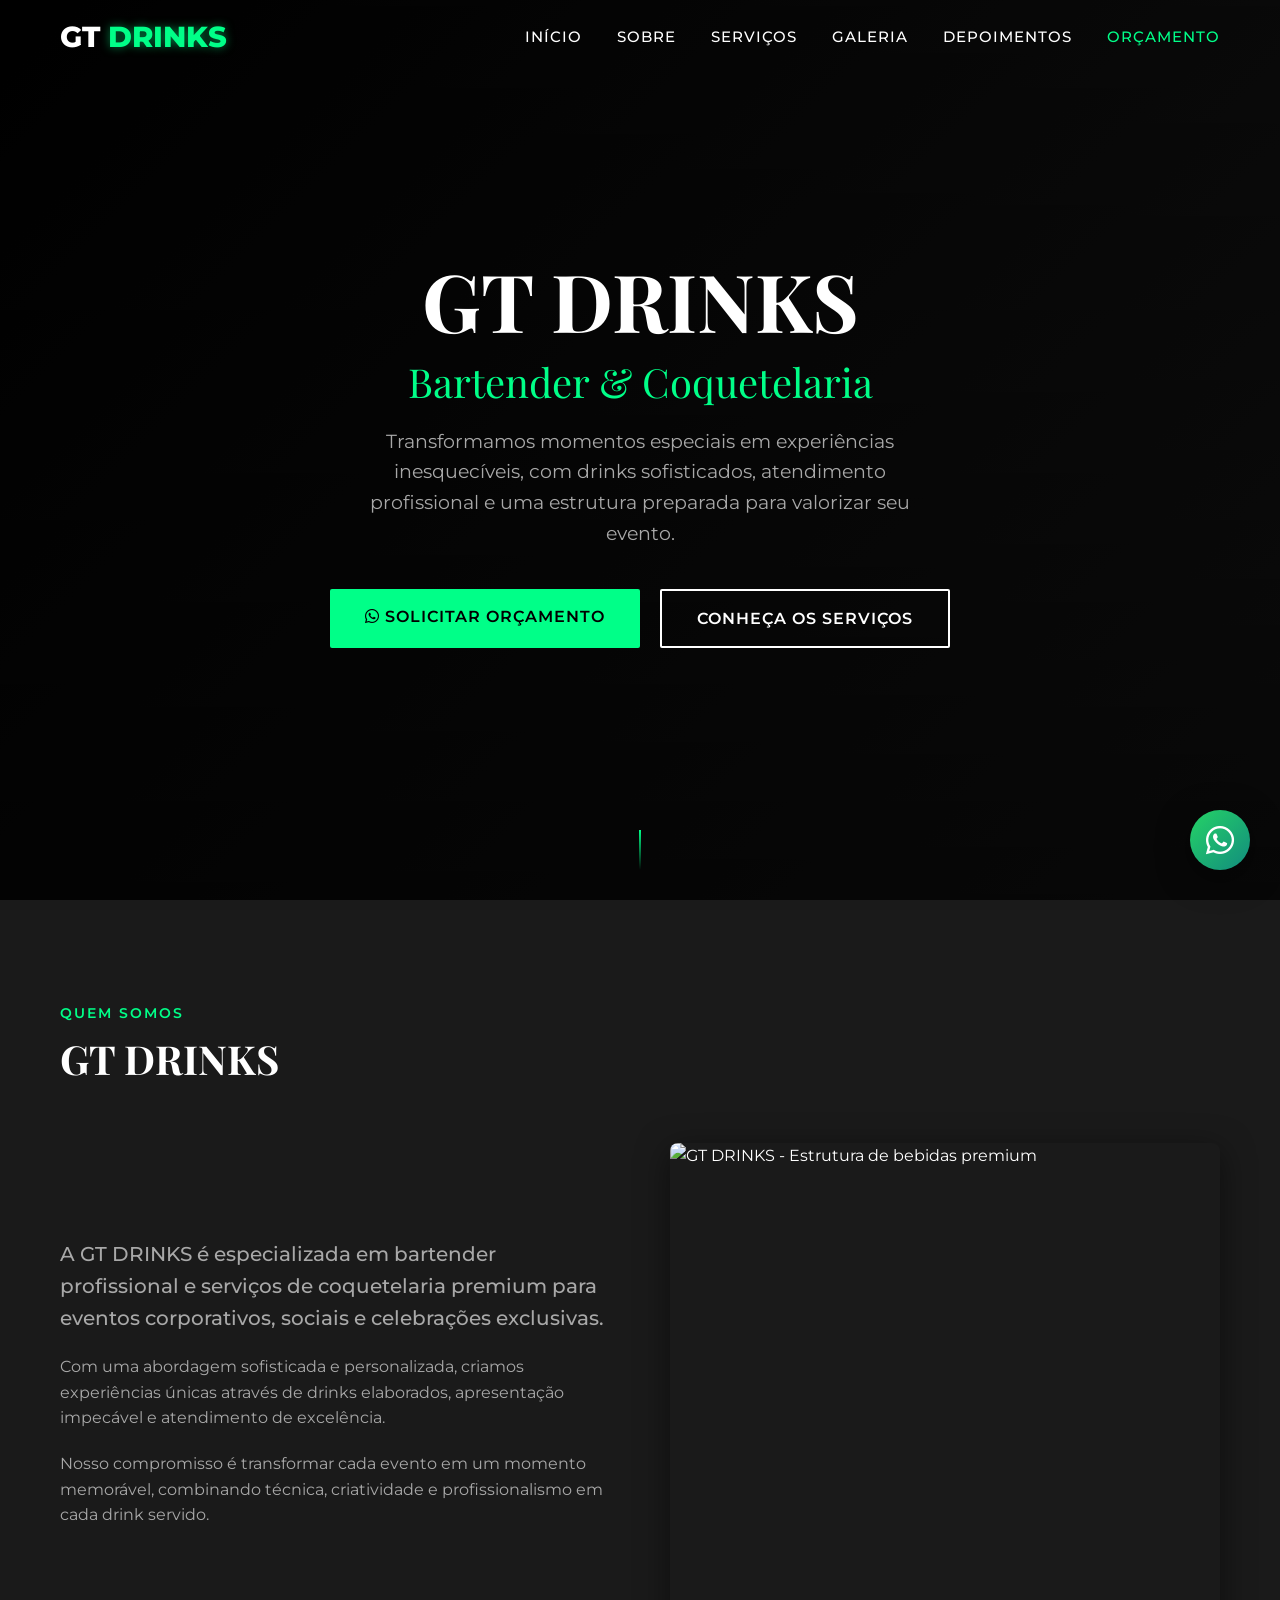
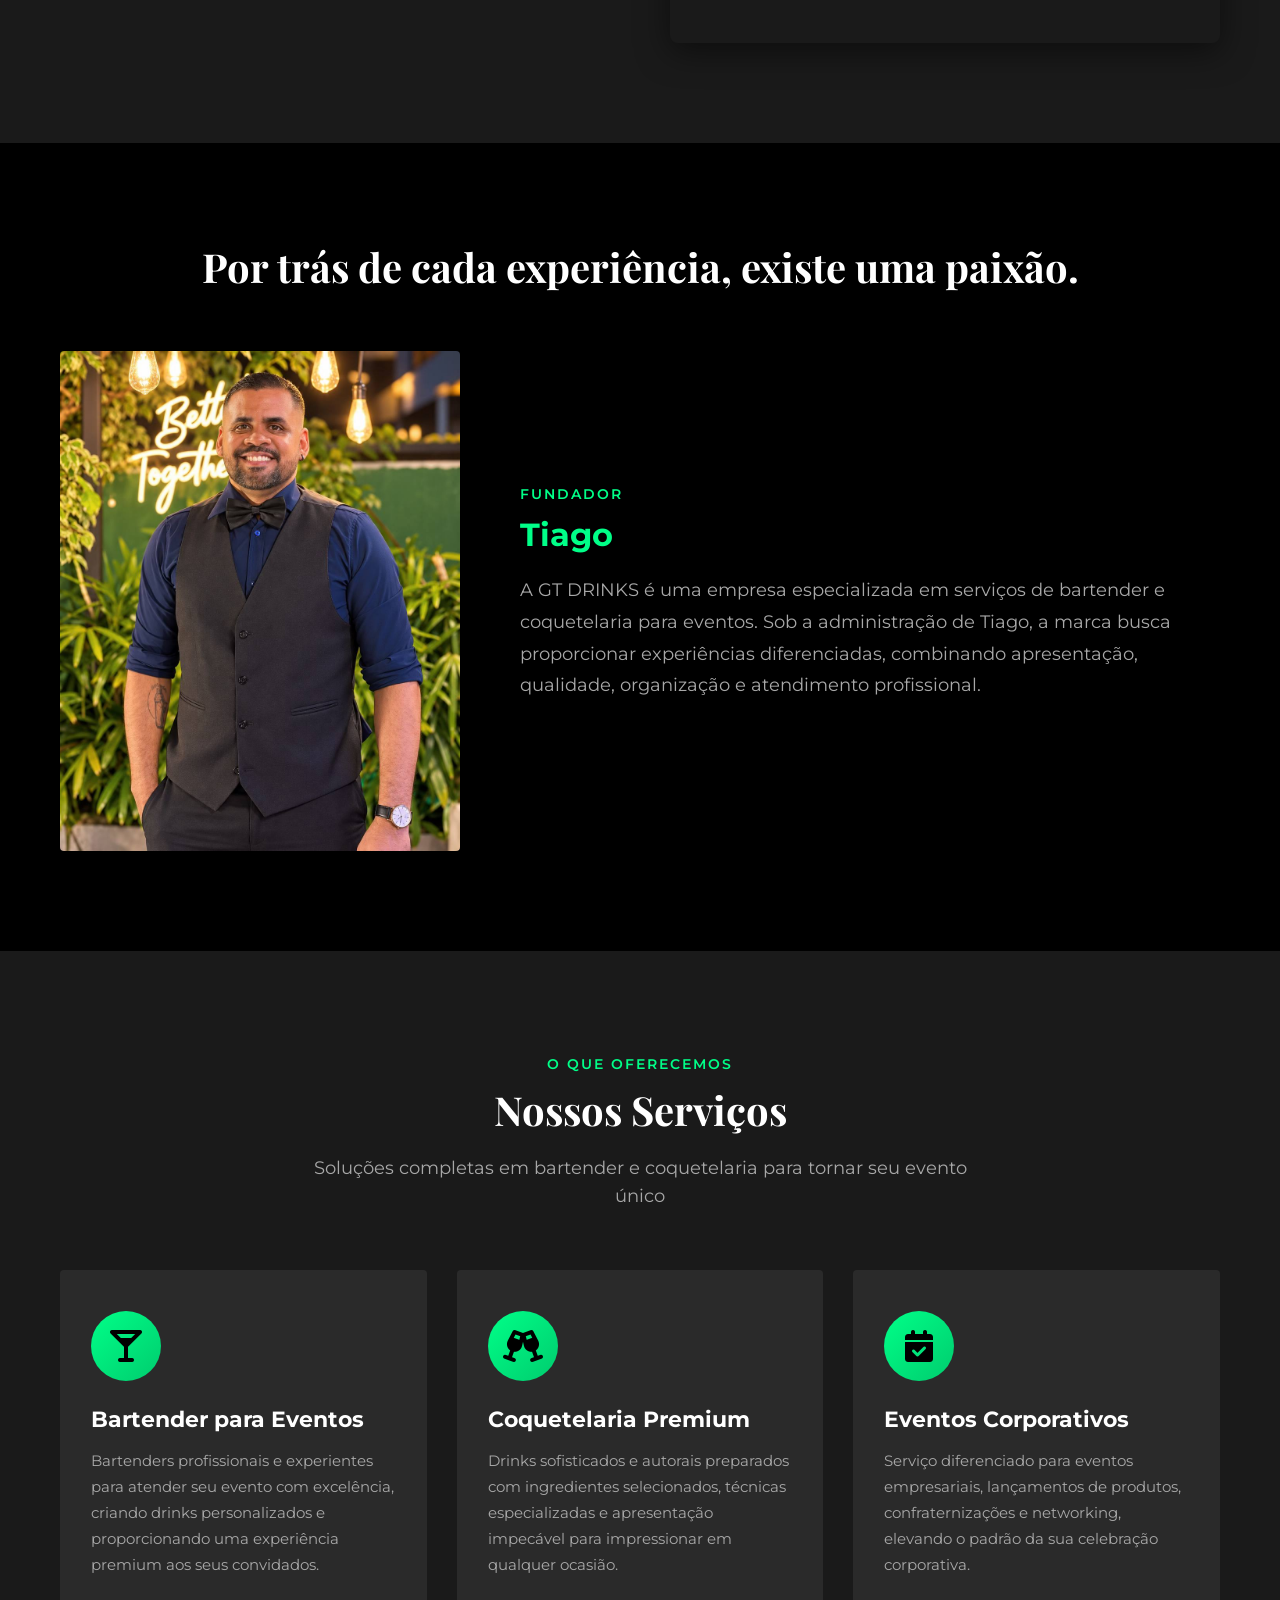
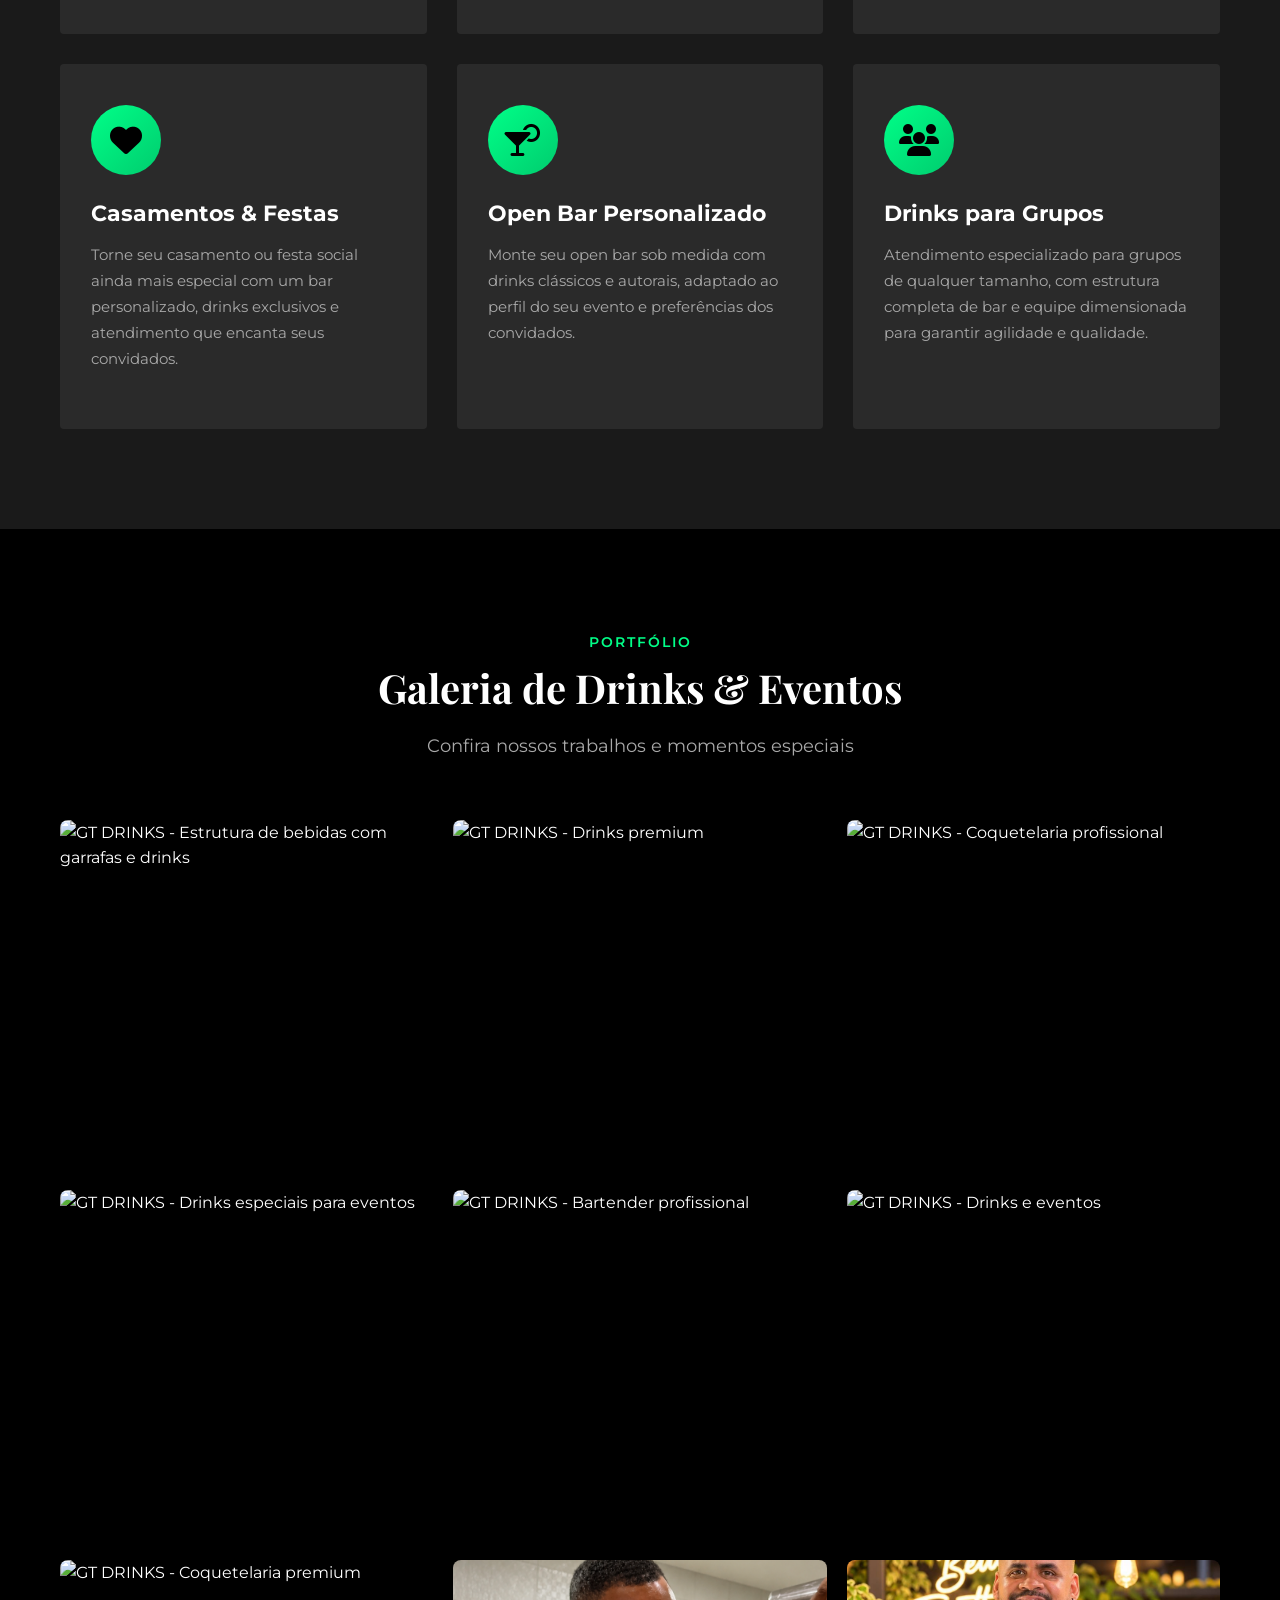
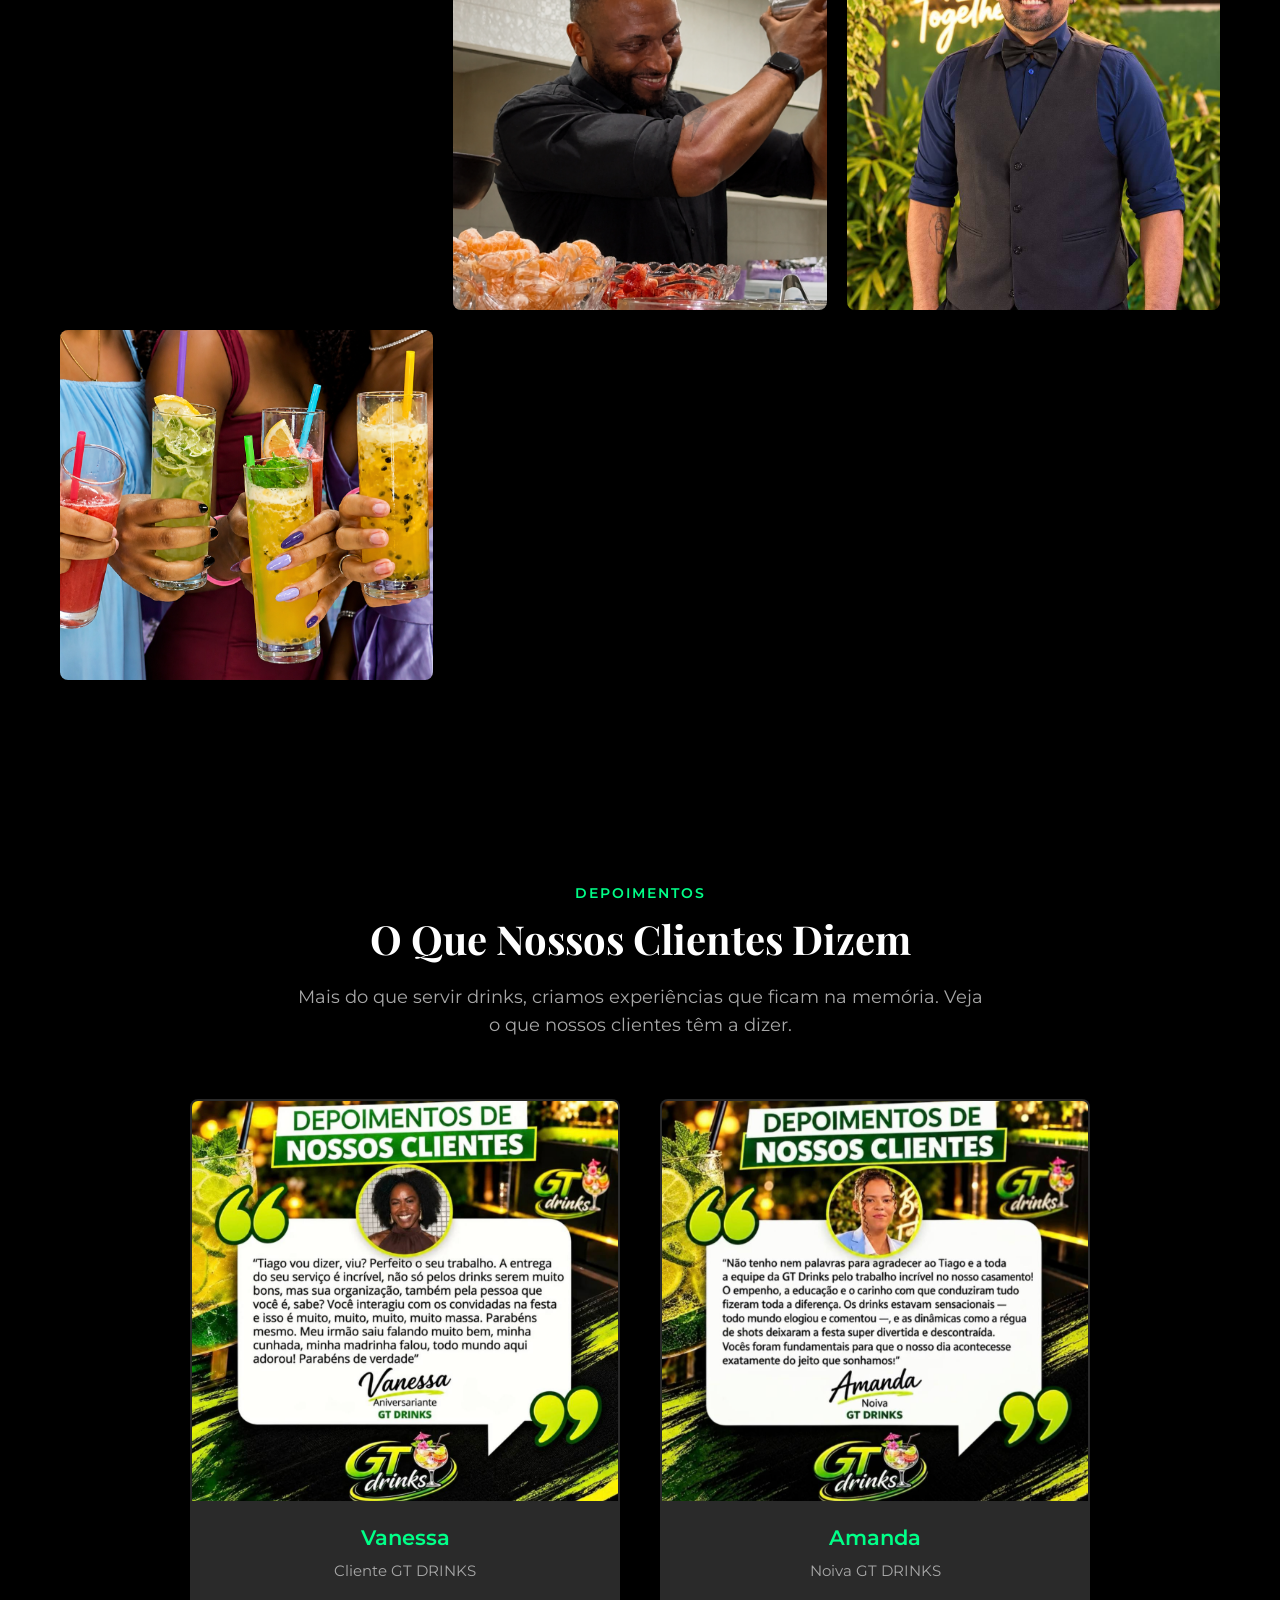
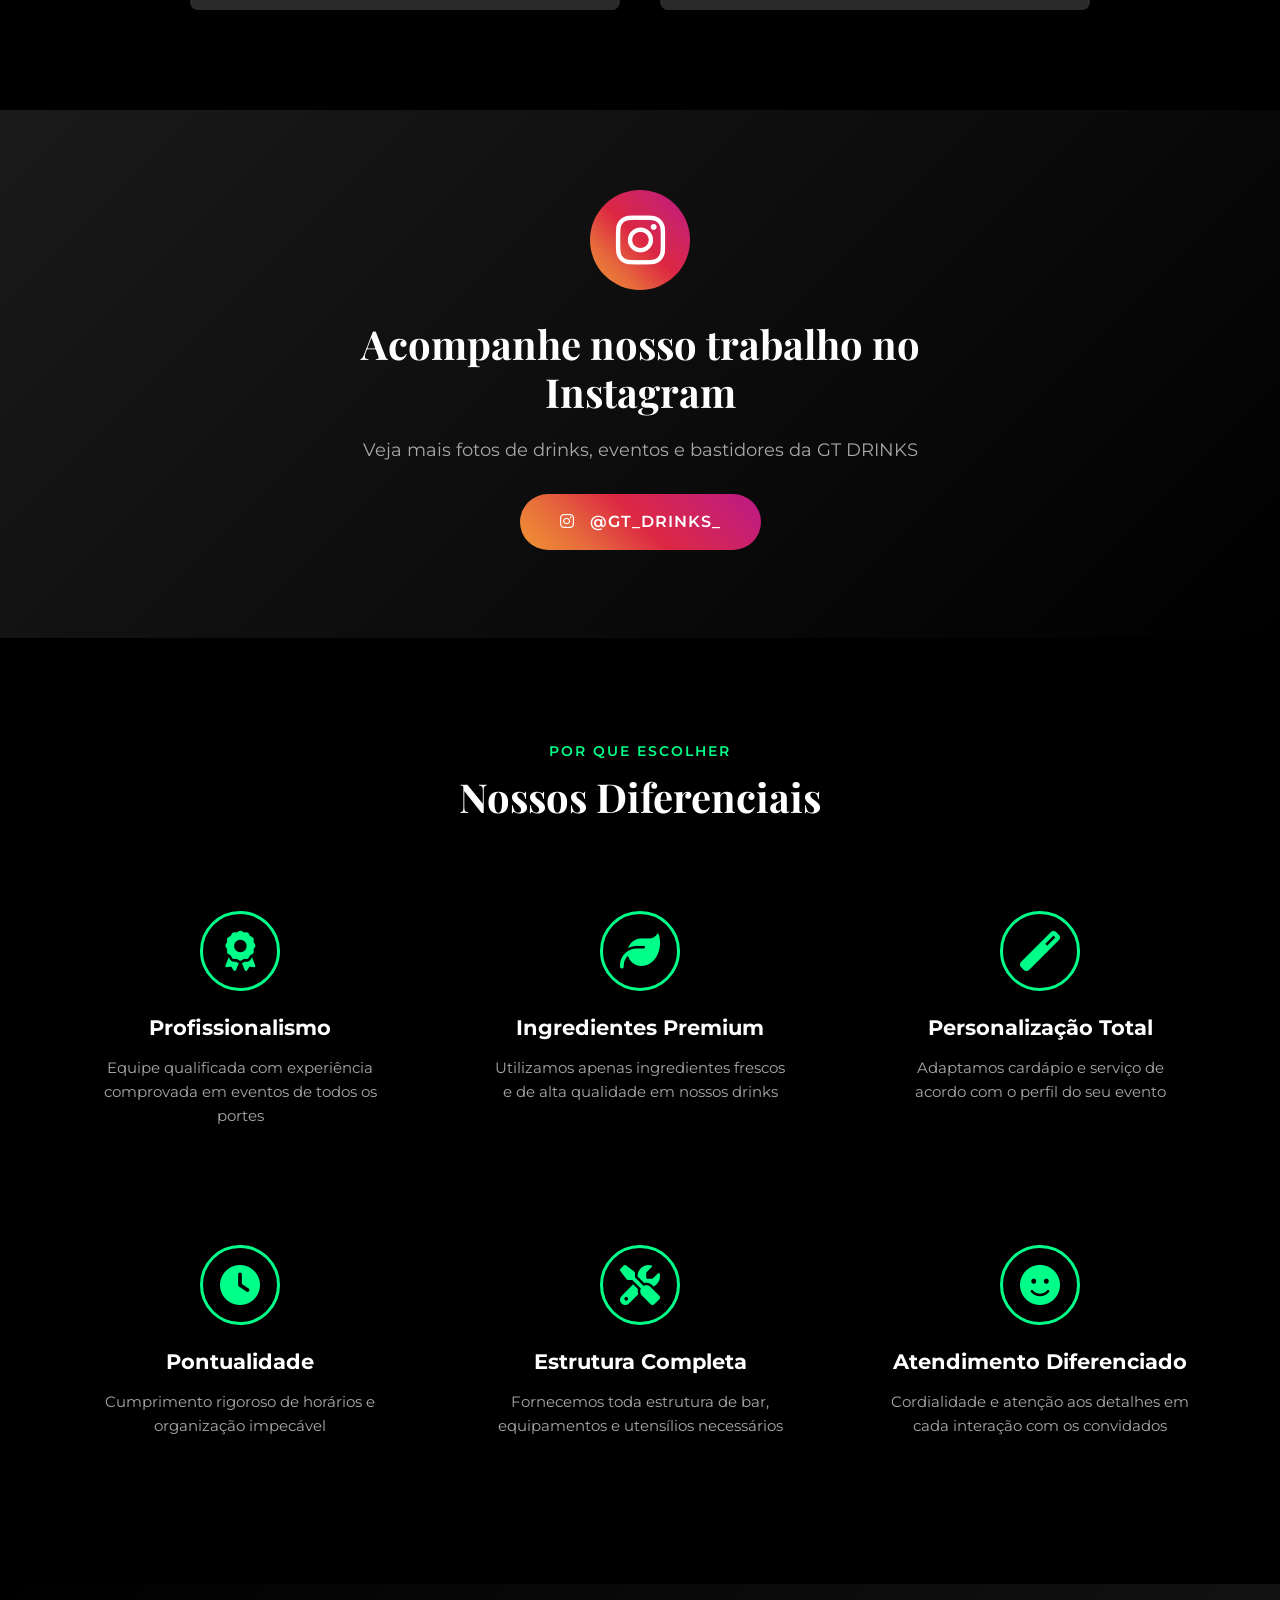
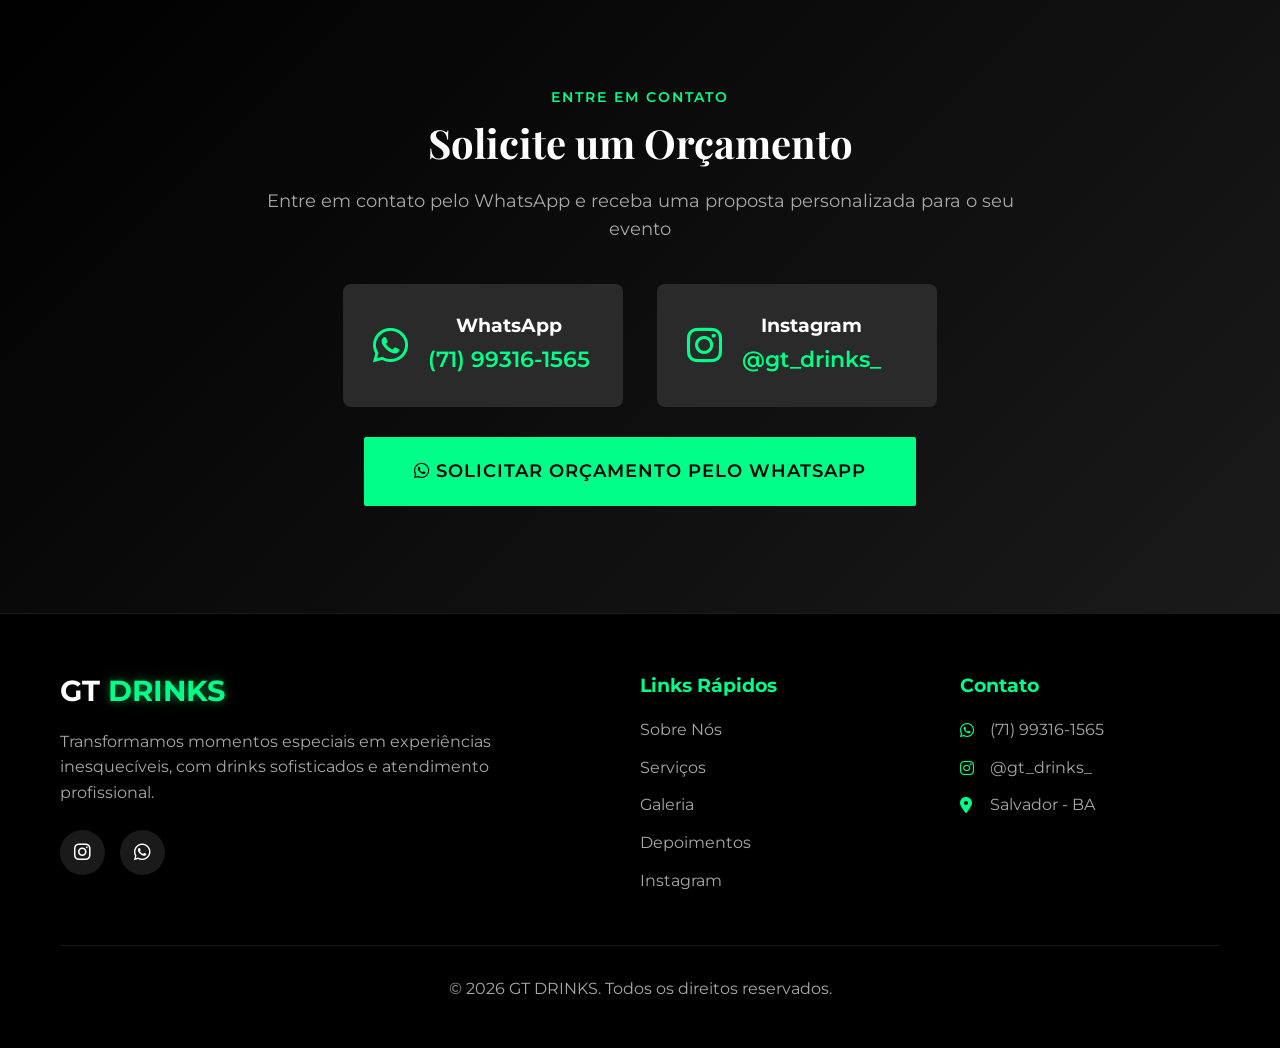
==== commit 5a19627d: "atualização" ====
--- a/index.html
+++ b/index.html
@@ -106,14 +106,14 @@
             </div>
             <div class="founder-content">
                 <div class="founder-image">
-                    <img src="images/fundador-thiago.jpg" alt="Thiago - Fundador GT DRINKS" class="founder-photo">
+                    <img src="images/fundador-thiago.jpg" alt="Tiago - Fundador GT DRINKS" class="founder-photo">
                 </div>
                 
                 <div class="founder-text">
                     <span class="section-tag">Fundador</span>
-                    <h3 class="founder-name">Thiago</h3>
-                    
-                    <p class="founder-description">A GT DRINKS é uma empresa especializada em serviços de bartender e coquetelaria para eventos. Sob a administração de Thiago, a marca busca proporcionar experiências diferenciadas, combinando apresentação, qualidade, organização e atendimento profissional.</p>
+                    <h3 class="founder-name">Tiago</h3>
+                    
+                    <p class="founder-description">A GT DRINKS é uma empresa especializada em serviços de bartender e coquetelaria para eventos. Sob a administração de Tiago, a marca busca proporcionar experiências diferenciadas, combinando apresentação, qualidade, organização e atendimento profissional.</p>
                 </div>
             </div>
         </div>
@@ -191,56 +191,70 @@
             
             <div class="gallery-grid">
                 <div class="gallery-item">
-                    <img src="images/IMAGEM 2.jpg" alt="Drinks premium GT DRINKS" class="gallery-image">
-                    <div class="gallery-overlay">
-                        <i class="fas fa-search-plus"></i>
-                    </div>
-                </div>
-                
-                <div class="gallery-item">
-                    <img src="images/IMAGEM 3.jpg" alt="Coquetelaria profissional" class="gallery-image">
-                    <div class="gallery-overlay">
-                        <i class="fas fa-search-plus"></i>
-                    </div>
-                </div>
-                
-                <div class="gallery-item">
-                    <img src="images/IMAGEM 4.jpg" alt="Drinks especiais para eventos" class="gallery-image">
-                    <div class="gallery-overlay">
-                        <i class="fas fa-search-plus"></i>
-                    </div>
-                </div>
-                
-                <div class="gallery-item">
-                    <img src="images/IMAGEM 5.jpg" alt="Bartender GT DRINKS" class="gallery-image">
-                    <div class="gallery-overlay">
-                        <i class="fas fa-search-plus"></i>
-                    </div>
-                </div>
-                
-                <div class="gallery-item">
-                    <img src="images/IMAGEM 7.jpg" alt="Drinks e eventos" class="gallery-image">
-                    <div class="gallery-overlay">
-                        <i class="fas fa-search-plus"></i>
-                    </div>
-                </div>
-                
-                <div class="gallery-item">
-                    <img src="images/drink-casamento-01.png" alt="Drinks para casamentos" class="gallery-image">
-                    <div class="gallery-overlay">
-                        <i class="fas fa-search-plus"></i>
-                    </div>
-                </div>
-                
-                <div class="gallery-item">
-                    <img src="images/fundador-thiago.jpg" alt="Fundador Thiago - GT DRINKS" class="gallery-image">
-                    <div class="gallery-overlay">
-                        <i class="fas fa-search-plus"></i>
-                    </div>
-                </div>
-                
-                <div class="gallery-item">
-                    <img src="images/servico-bartender-01.png" alt="Serviço profissional de bartender" class="gallery-image">
+                    <img src="images/IMAGEM 1.jpg" alt="GT DRINKS - Estrutura de bebidas com garrafas e drinks" class="gallery-image">
+                    <div class="gallery-overlay">
+                        <i class="fas fa-search-plus"></i>
+                    </div>
+                </div>
+                
+                <div class="gallery-item">
+                    <img src="images/IMAGEM 2.jpg" alt="GT DRINKS - Drinks premium" class="gallery-image">
+                    <div class="gallery-overlay">
+                        <i class="fas fa-search-plus"></i>
+                    </div>
+                </div>
+                
+                <div class="gallery-item">
+                    <img src="images/IMAGEM 3.jpg" alt="GT DRINKS - Coquetelaria profissional" class="gallery-image">
+                    <div class="gallery-overlay">
+                        <i class="fas fa-search-plus"></i>
+                    </div>
+                </div>
+                
+                <div class="gallery-item">
+                    <img src="images/IMAGEM 4.jpg" alt="GT DRINKS - Drinks especiais para eventos" class="gallery-image">
+                    <div class="gallery-overlay">
+                        <i class="fas fa-search-plus"></i>
+                    </div>
+                </div>
+                
+                <div class="gallery-item">
+                    <img src="images/IMAGEM 5.jpg" alt="GT DRINKS - Bartender profissional" class="gallery-image">
+                    <div class="gallery-overlay">
+                        <i class="fas fa-search-plus"></i>
+                    </div>
+                </div>
+                
+                <div class="gallery-item">
+                    <img src="images/IMAGEM 6.jpg" alt="GT DRINKS - Drinks e eventos" class="gallery-image">
+                    <div class="gallery-overlay">
+                        <i class="fas fa-search-plus"></i>
+                    </div>
+                </div>
+                
+                <div class="gallery-item">
+                    <img src="images/IMAGEM 7.jpg" alt="GT DRINKS - Coquetelaria premium" class="gallery-image">
+                    <div class="gallery-overlay">
+                        <i class="fas fa-search-plus"></i>
+                    </div>
+                </div>
+                
+                <div class="gallery-item">
+                    <img src="images/drink-casamento-01.png" alt="GT DRINKS - Drinks para casamentos" class="gallery-image">
+                    <div class="gallery-overlay">
+                        <i class="fas fa-search-plus"></i>
+                    </div>
+                </div>
+                
+                <div class="gallery-item">
+                    <img src="images/fundador-thiago.jpg" alt="GT DRINKS - Fundador Tiago" class="gallery-image">
+                    <div class="gallery-overlay">
+                        <i class="fas fa-search-plus"></i>
+                    </div>
+                </div>
+                
+                <div class="gallery-item">
+                    <img src="images/servico-bartender-01.png" alt="GT DRINKS - Serviço profissional de bartender" class="gallery-image">
                     <div class="gallery-overlay">
                         <i class="fas fa-search-plus"></i>
                     </div>
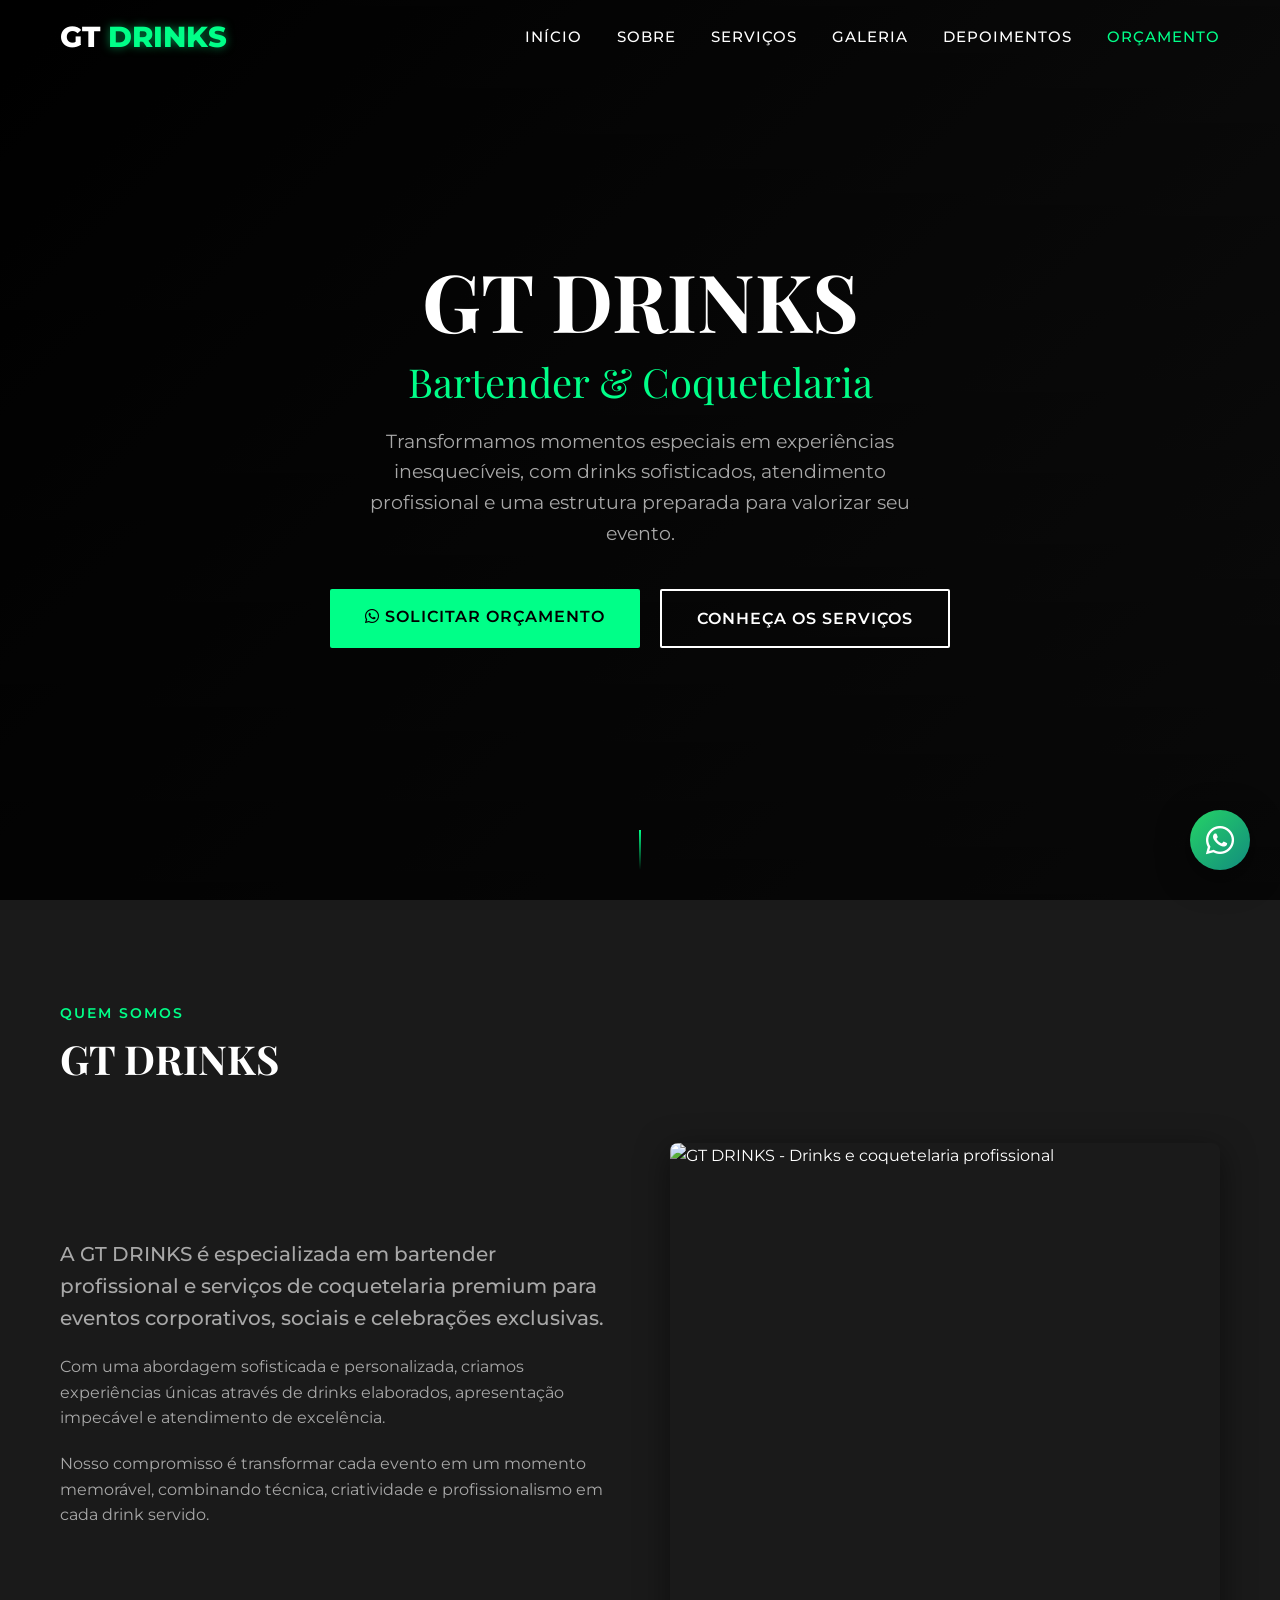
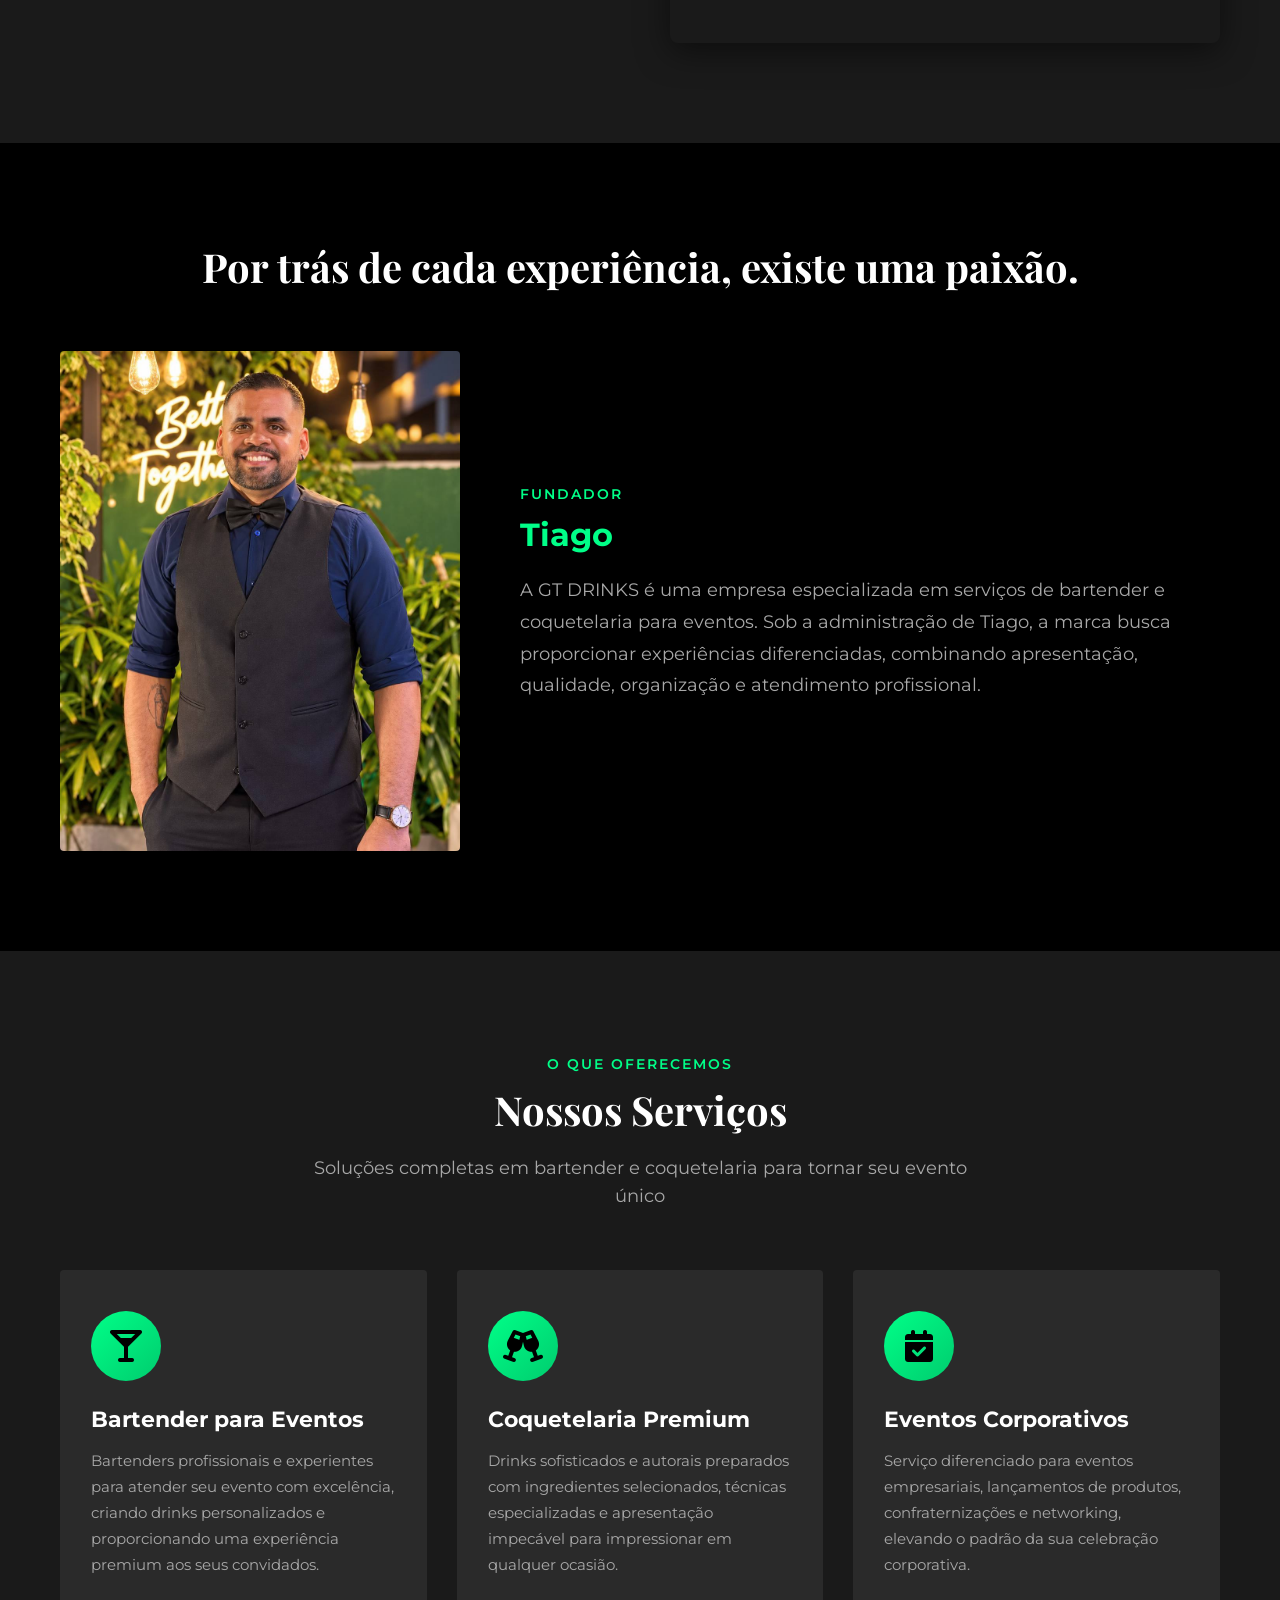
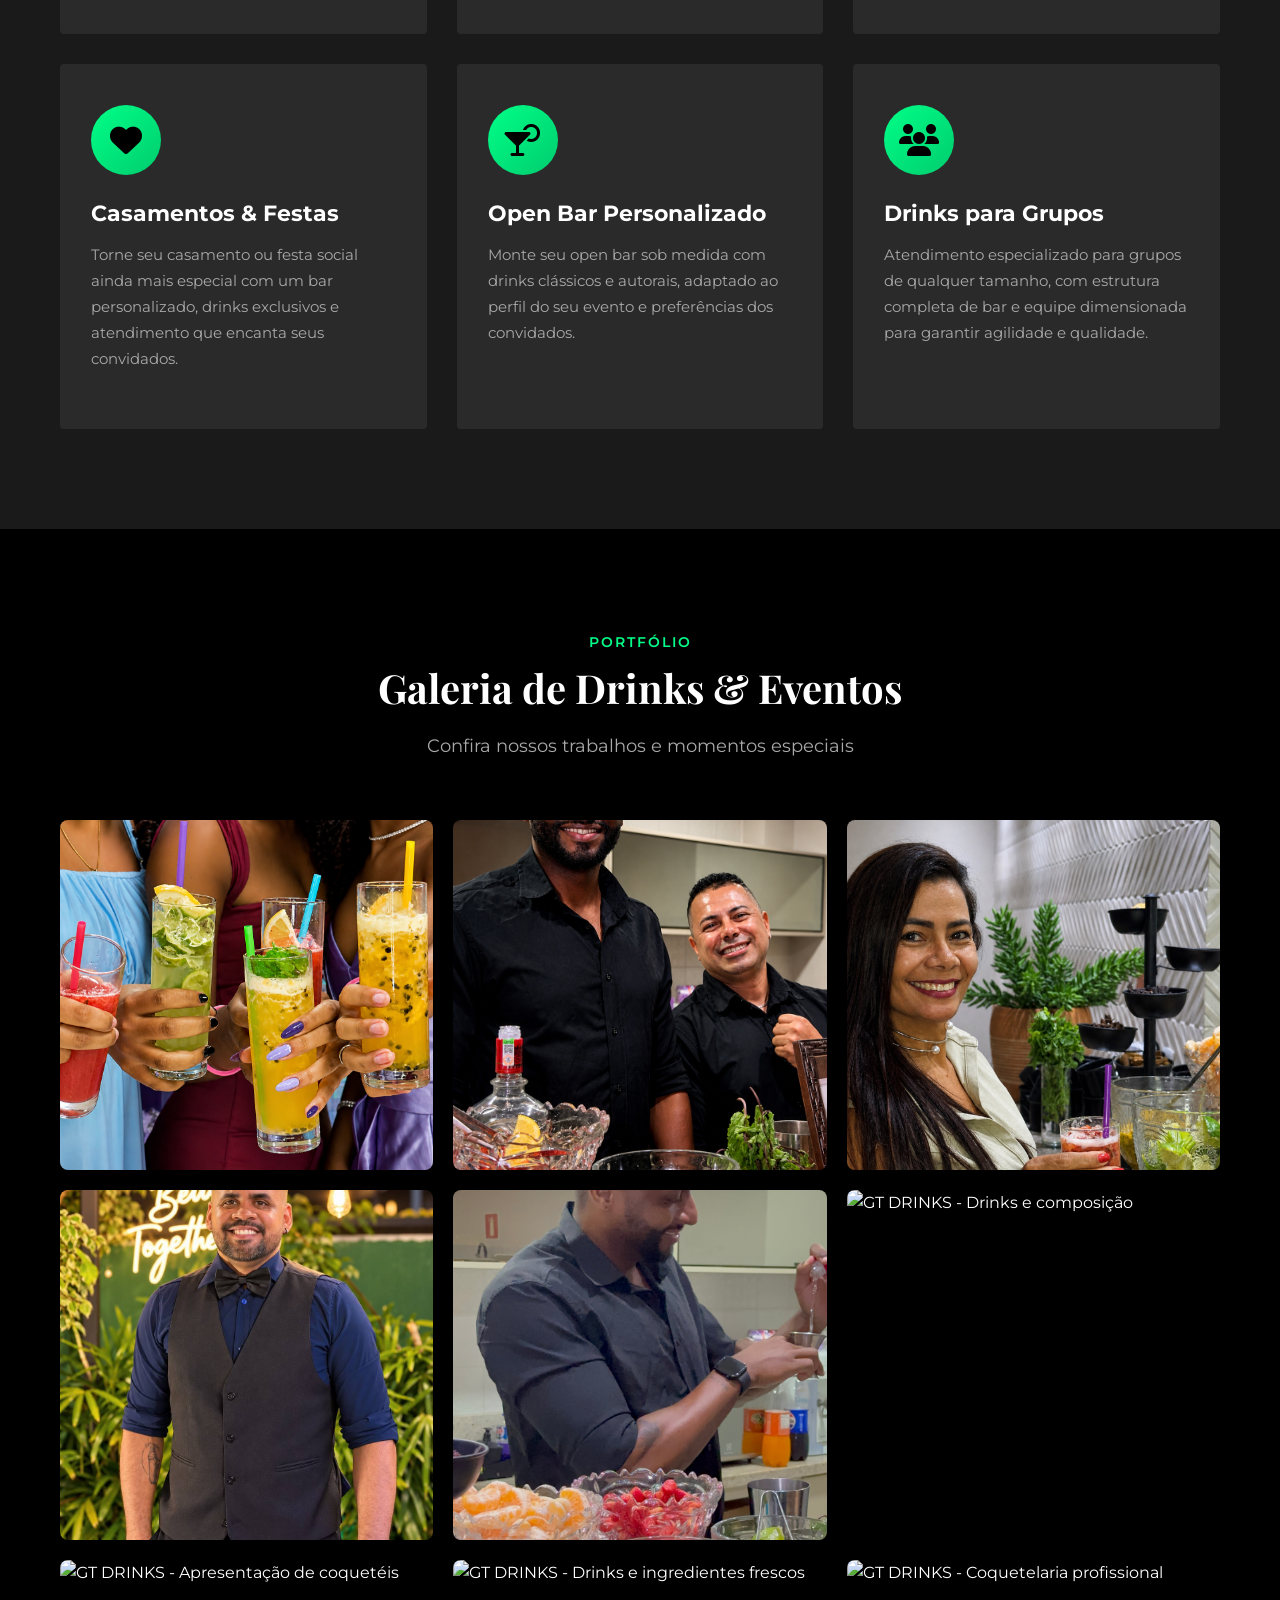
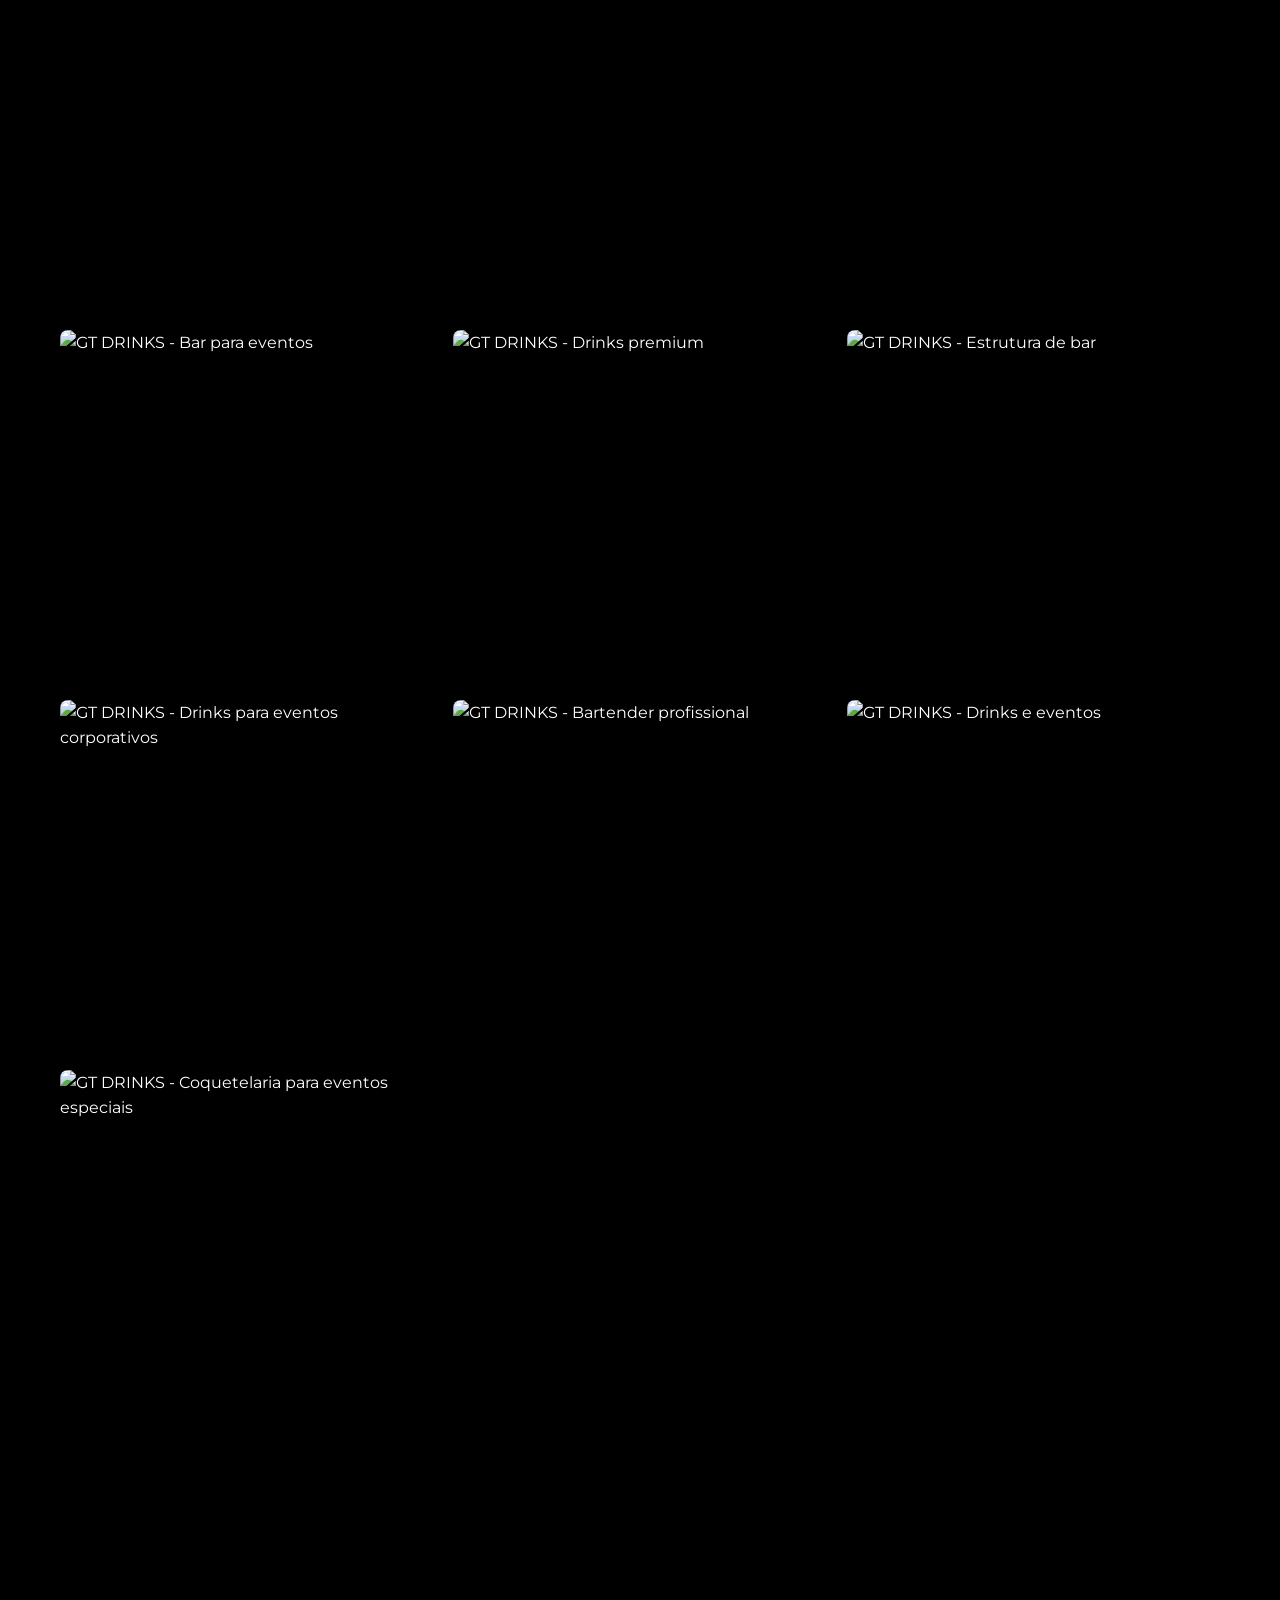
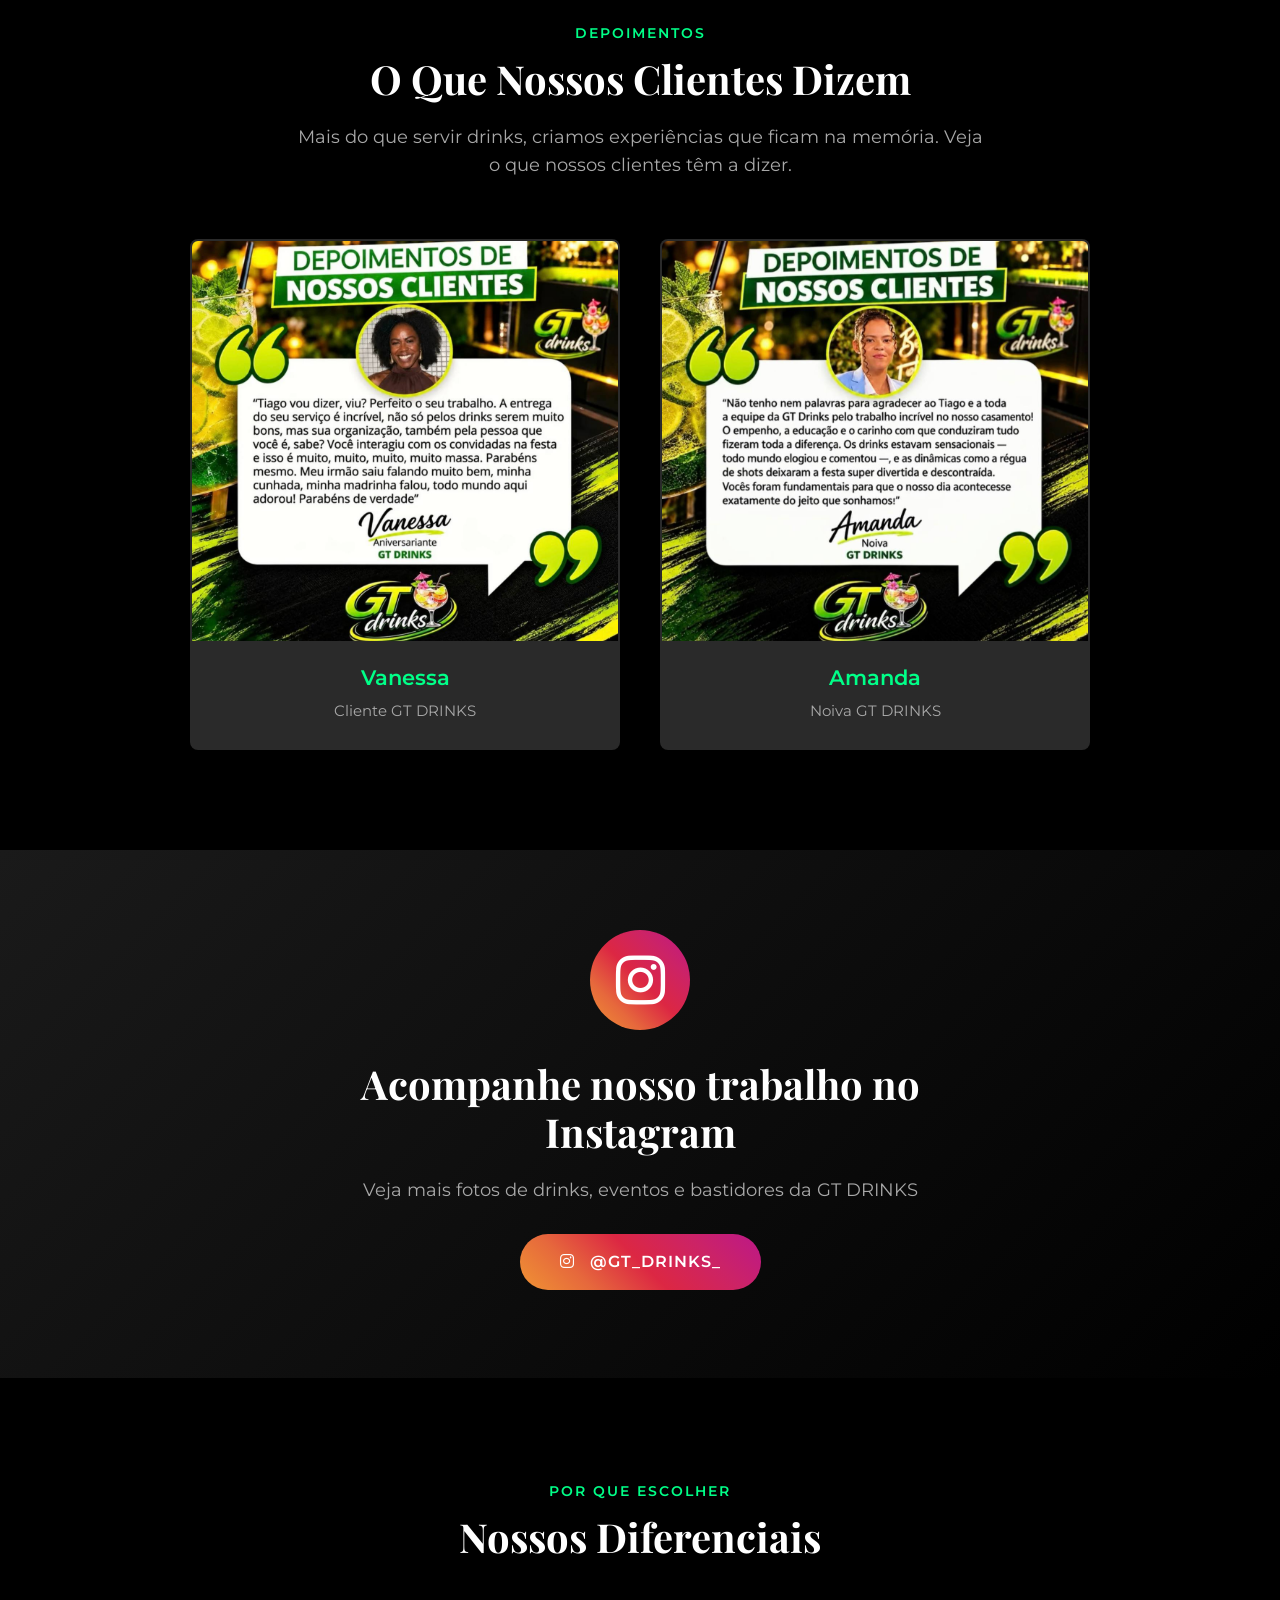
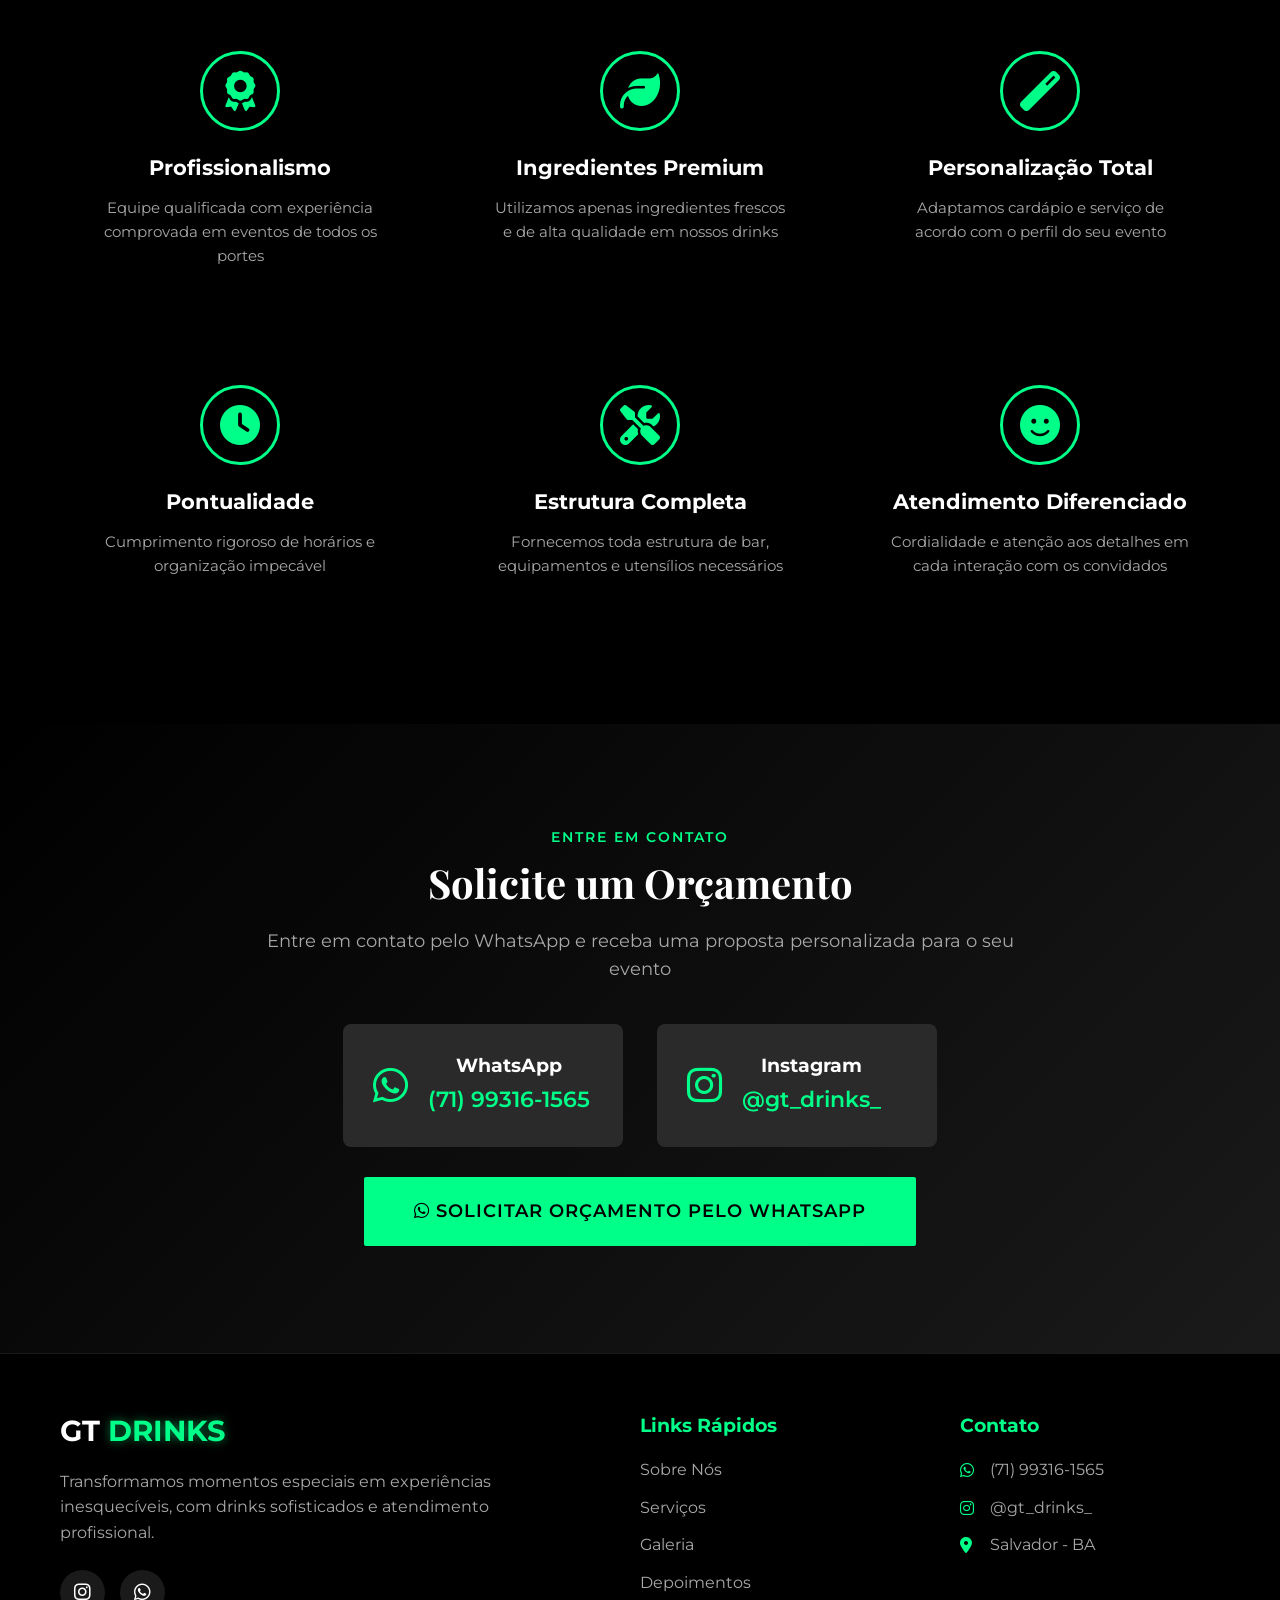
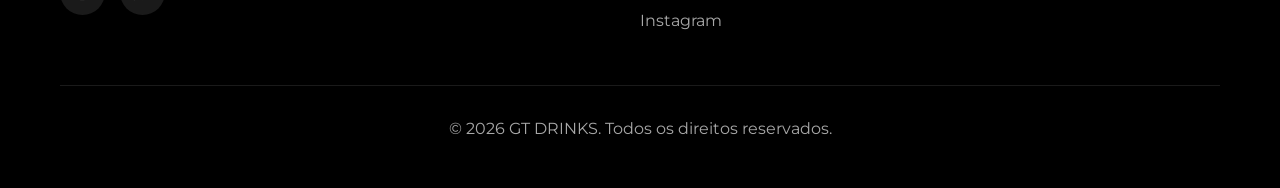
==== commit f7d25432: "at" ====
--- a/index.html
+++ b/index.html
@@ -54,7 +54,7 @@
 
     <!-- Hero Section -->
     <section id="home" class="hero">
-        <div class="hero-image-bg" style="background-image: url('images/IMAGEM 6.jpg');"></div>
+        <div class="hero-image-bg" style="background-image: url('images/IMG_2766.jpg');"></div>
         <div class="hero-overlay"></div>
         <div class="hero-content">
             <div class="container">
@@ -92,7 +92,7 @@
                 </div>
                 
                 <div class="about-image">
-                    <img src="images/IMAGEM 1.jpg" alt="GT DRINKS - Estrutura de bebidas premium" class="about-photo">
+                    <img src="images/IMG_2903 (1).jpg" alt="GT DRINKS - Drinks e coquetelaria profissional" class="about-photo">
                 </div>
             </div>
         </div>
@@ -191,56 +191,21 @@
             
             <div class="gallery-grid">
                 <div class="gallery-item">
-                    <img src="images/IMAGEM 1.jpg" alt="GT DRINKS - Estrutura de bebidas com garrafas e drinks" class="gallery-image">
-                    <div class="gallery-overlay">
-                        <i class="fas fa-search-plus"></i>
-                    </div>
-                </div>
-                
-                <div class="gallery-item">
-                    <img src="images/IMAGEM 2.jpg" alt="GT DRINKS - Drinks premium" class="gallery-image">
-                    <div class="gallery-overlay">
-                        <i class="fas fa-search-plus"></i>
-                    </div>
-                </div>
-                
-                <div class="gallery-item">
-                    <img src="images/IMAGEM 3.jpg" alt="GT DRINKS - Coquetelaria profissional" class="gallery-image">
-                    <div class="gallery-overlay">
-                        <i class="fas fa-search-plus"></i>
-                    </div>
-                </div>
-                
-                <div class="gallery-item">
-                    <img src="images/IMAGEM 4.jpg" alt="GT DRINKS - Drinks especiais para eventos" class="gallery-image">
-                    <div class="gallery-overlay">
-                        <i class="fas fa-search-plus"></i>
-                    </div>
-                </div>
-                
-                <div class="gallery-item">
-                    <img src="images/IMAGEM 5.jpg" alt="GT DRINKS - Bartender profissional" class="gallery-image">
-                    <div class="gallery-overlay">
-                        <i class="fas fa-search-plus"></i>
-                    </div>
-                </div>
-                
-                <div class="gallery-item">
-                    <img src="images/IMAGEM 6.jpg" alt="GT DRINKS - Drinks e eventos" class="gallery-image">
-                    <div class="gallery-overlay">
-                        <i class="fas fa-search-plus"></i>
-                    </div>
-                </div>
-                
-                <div class="gallery-item">
-                    <img src="images/IMAGEM 7.jpg" alt="GT DRINKS - Coquetelaria premium" class="gallery-image">
-                    <div class="gallery-overlay">
-                        <i class="fas fa-search-plus"></i>
-                    </div>
-                </div>
-                
-                <div class="gallery-item">
-                    <img src="images/drink-casamento-01.png" alt="GT DRINKS - Drinks para casamentos" class="gallery-image">
+                    <img src="images/20E5024D-3552-47B7-965B-F8B46B47AE09.png" alt="GT DRINKS - Drinks profissionais" class="gallery-image">
+                    <div class="gallery-overlay">
+                        <i class="fas fa-search-plus"></i>
+                    </div>
+                </div>
+                
+                <div class="gallery-item">
+                    <img src="images/8EC383ED-BA87-41C2-B6D2-5BD9ED8651C1.png" alt="GT DRINKS - Coquetelaria premium" class="gallery-image">
+                    <div class="gallery-overlay">
+                        <i class="fas fa-search-plus"></i>
+                    </div>
+                </div>
+                
+                <div class="gallery-item">
+                    <img src="images/9C1BE445-56CE-468F-B515-8AE229578067.jpg" alt="GT DRINKS - Drinks especiais" class="gallery-image">
                     <div class="gallery-overlay">
                         <i class="fas fa-search-plus"></i>
                     </div>
@@ -254,7 +219,84 @@
                 </div>
                 
                 <div class="gallery-item">
-                    <img src="images/servico-bartender-01.png" alt="GT DRINKS - Serviço profissional de bartender" class="gallery-image">
+                    <img src="images/IMG_1088.JPG" alt="GT DRINKS - Bartender em ação" class="gallery-image">
+                    <div class="gallery-overlay">
+                        <i class="fas fa-search-plus"></i>
+                    </div>
+                </div>
+                
+                <div class="gallery-item">
+                    <img src="images/IMG_2764.jpg" alt="GT DRINKS - Drinks e composição" class="gallery-image">
+                    <div class="gallery-overlay">
+                        <i class="fas fa-search-plus"></i>
+                    </div>
+                </div>
+                
+                <div class="gallery-item">
+                    <img src="images/IMG_2768.jpg" alt="GT DRINKS - Apresentação de coquetéis" class="gallery-image">
+                    <div class="gallery-overlay">
+                        <i class="fas fa-search-plus"></i>
+                    </div>
+                </div>
+                
+                <div class="gallery-item">
+                    <img src="images/IMG_2770.jpg" alt="GT DRINKS - Drinks e ingredientes frescos" class="gallery-image">
+                    <div class="gallery-overlay">
+                        <i class="fas fa-search-plus"></i>
+                    </div>
+                </div>
+                
+                <div class="gallery-item">
+                    <img src="images/IMG_2926.jpg" alt="GT DRINKS - Coquetelaria profissional" class="gallery-image">
+                    <div class="gallery-overlay">
+                        <i class="fas fa-search-plus"></i>
+                    </div>
+                </div>
+                
+                <div class="gallery-item">
+                    <img src="images/IMG_2947.jpg" alt="GT DRINKS - Bar para eventos" class="gallery-image">
+                    <div class="gallery-overlay">
+                        <i class="fas fa-search-plus"></i>
+                    </div>
+                </div>
+                
+                <div class="gallery-item">
+                    <img src="images/IMG_2980 (1).jpg" alt="GT DRINKS - Drinks premium" class="gallery-image">
+                    <div class="gallery-overlay">
+                        <i class="fas fa-search-plus"></i>
+                    </div>
+                </div>
+                
+                <div class="gallery-item">
+                    <img src="images/IMG_2982.jpg" alt="GT DRINKS - Estrutura de bar" class="gallery-image">
+                    <div class="gallery-overlay">
+                        <i class="fas fa-search-plus"></i>
+                    </div>
+                </div>
+                
+                <div class="gallery-item">
+                    <img src="images/IMG_3015.jpg" alt="GT DRINKS - Drinks para eventos corporativos" class="gallery-image">
+                    <div class="gallery-overlay">
+                        <i class="fas fa-search-plus"></i>
+                    </div>
+                </div>
+                
+                <div class="gallery-item">
+                    <img src="images/IMG_3449.jpg" alt="GT DRINKS - Bartender profissional" class="gallery-image">
+                    <div class="gallery-overlay">
+                        <i class="fas fa-search-plus"></i>
+                    </div>
+                </div>
+                
+                <div class="gallery-item">
+                    <img src="images/IMG_3450.jpg" alt="GT DRINKS - Drinks e eventos" class="gallery-image">
+                    <div class="gallery-overlay">
+                        <i class="fas fa-search-plus"></i>
+                    </div>
+                </div>
+                
+                <div class="gallery-item">
+                    <img src="images/IMG_3452.jpg" alt="GT DRINKS - Coquetelaria para eventos especiais" class="gallery-image">
                     <div class="gallery-overlay">
                         <i class="fas fa-search-plus"></i>
                     </div>
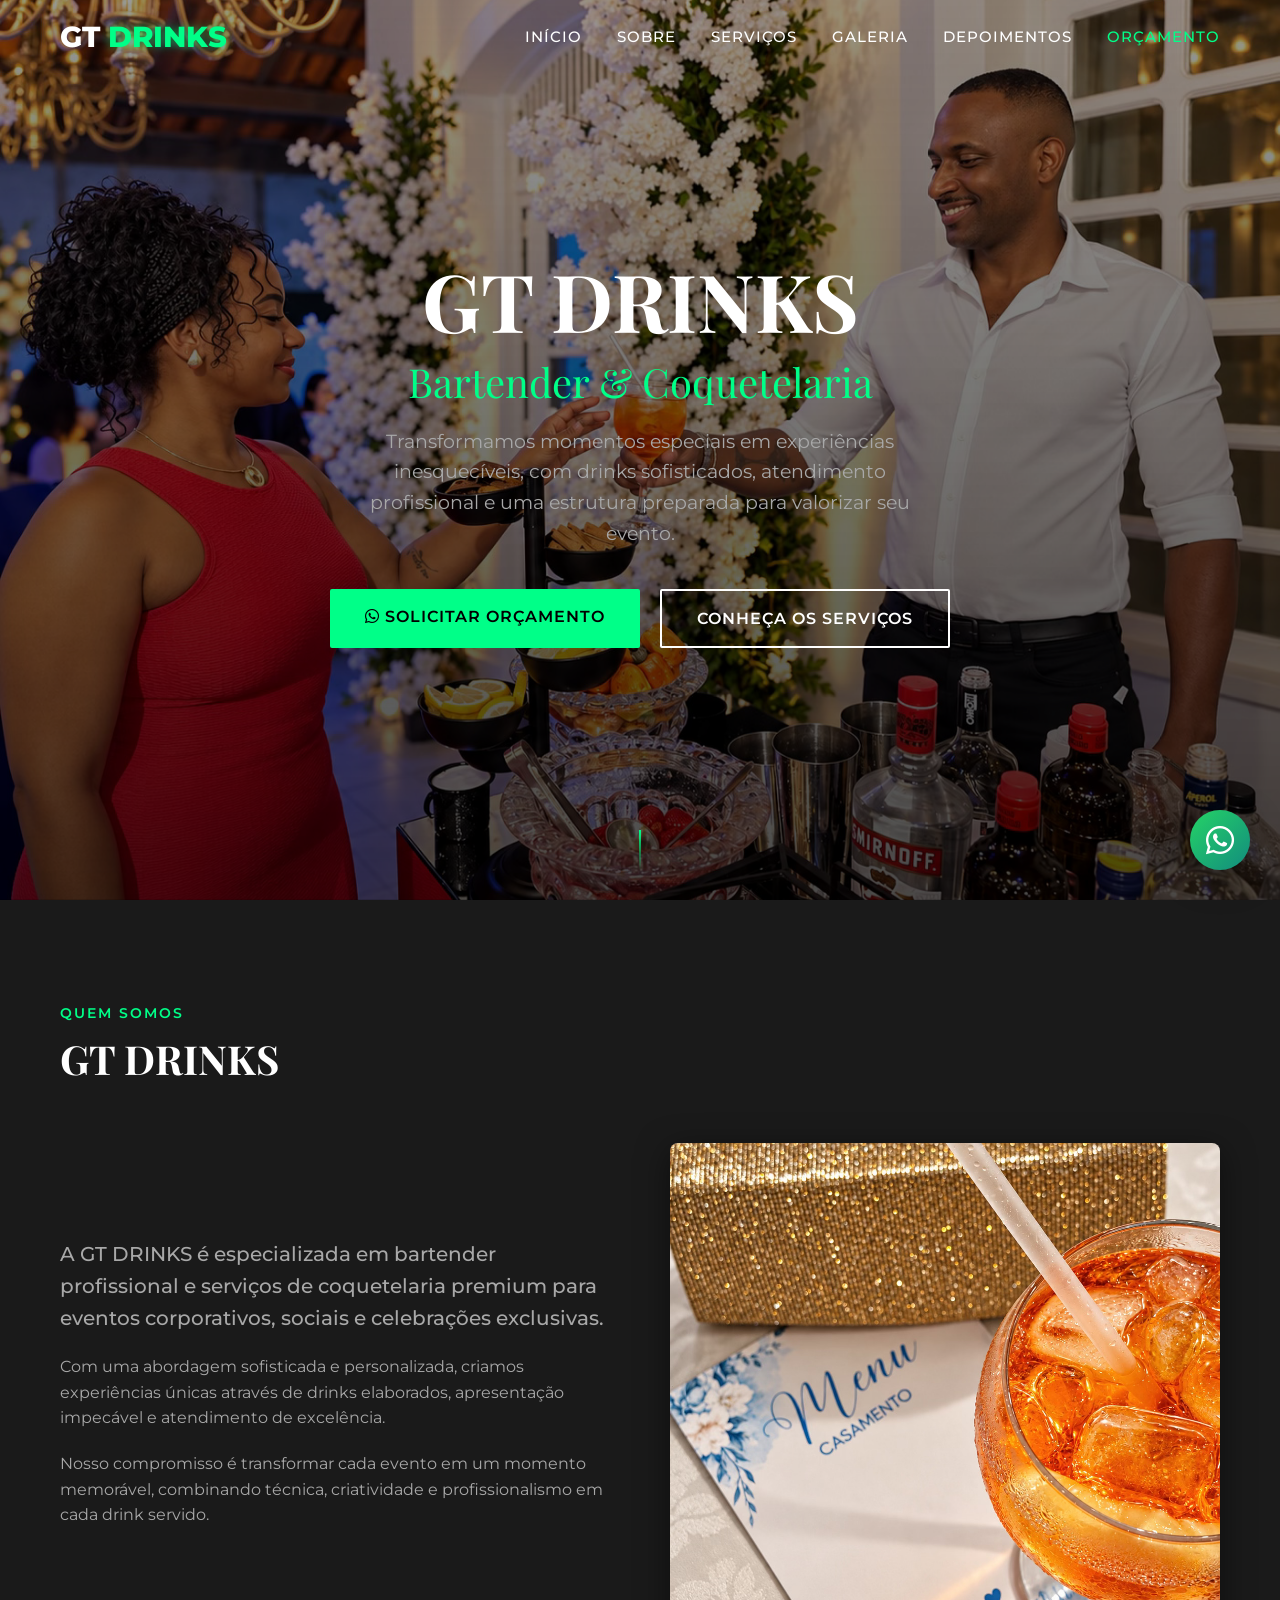
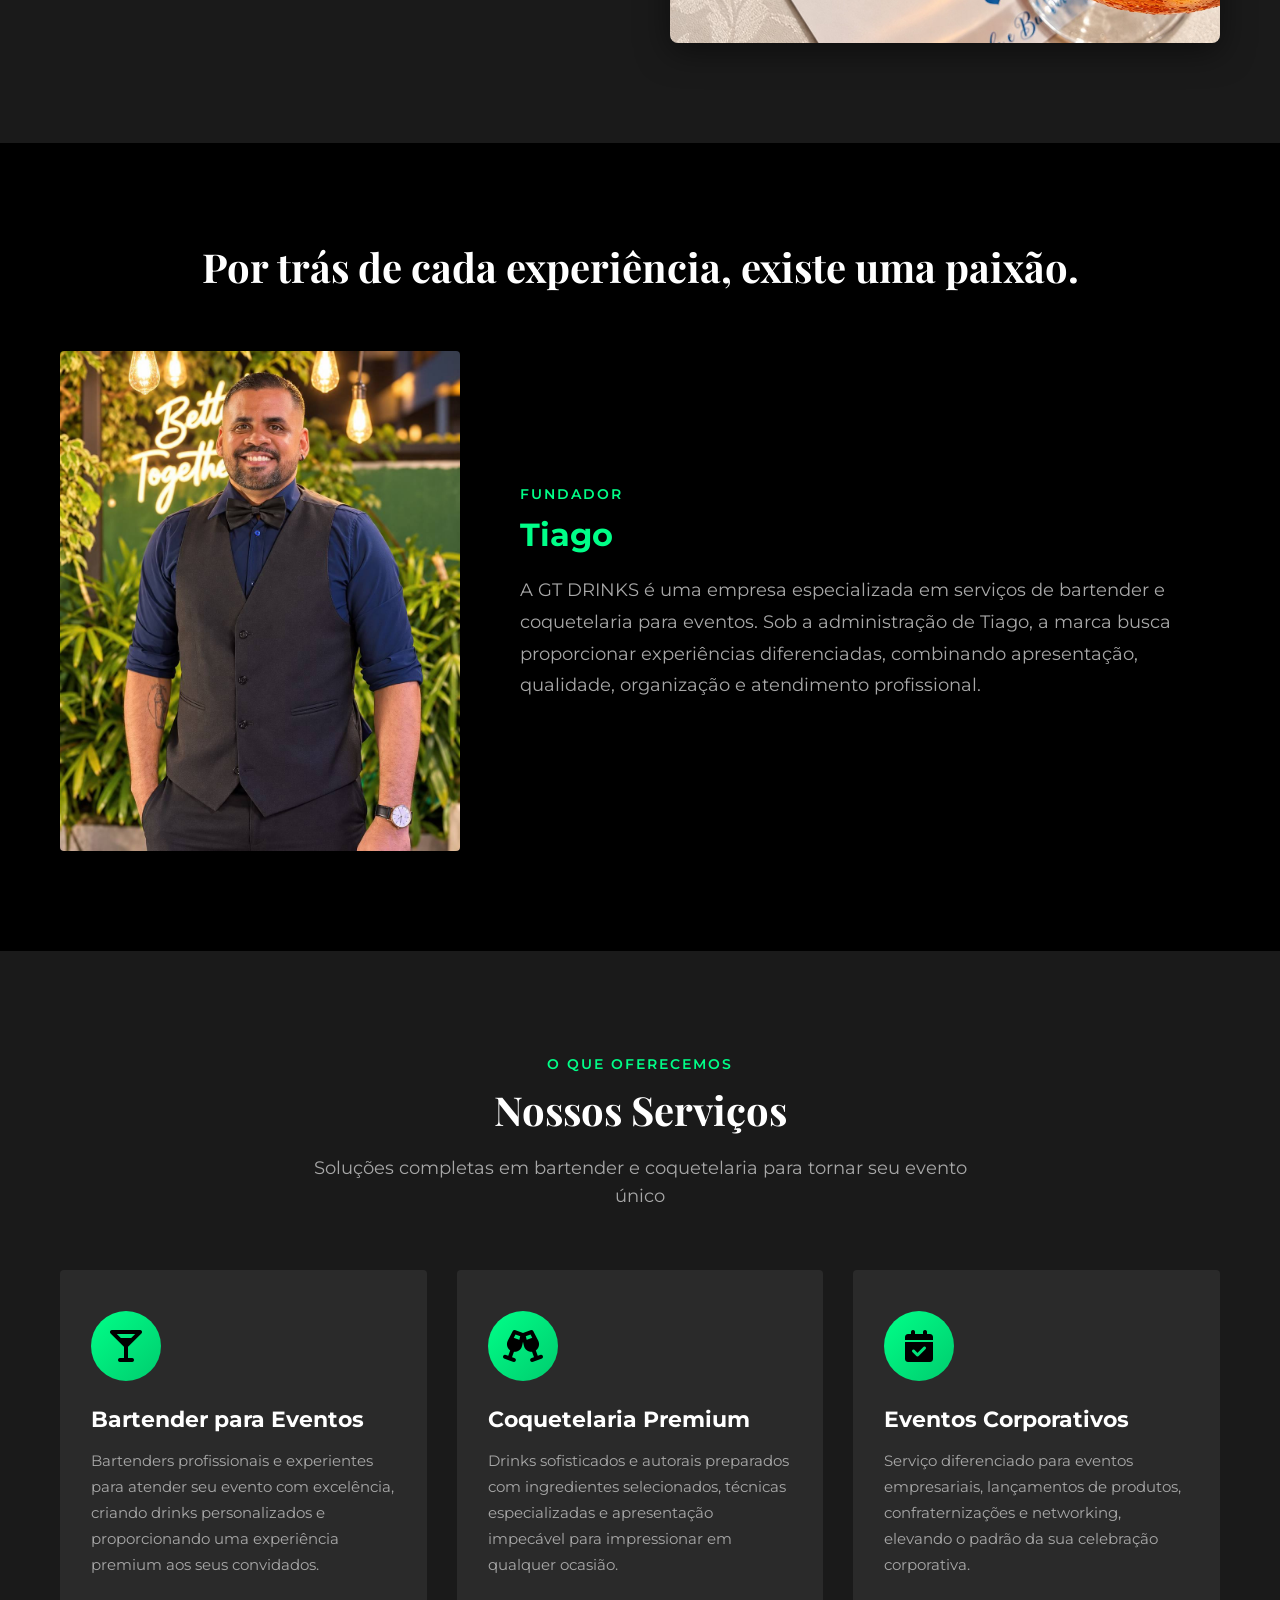
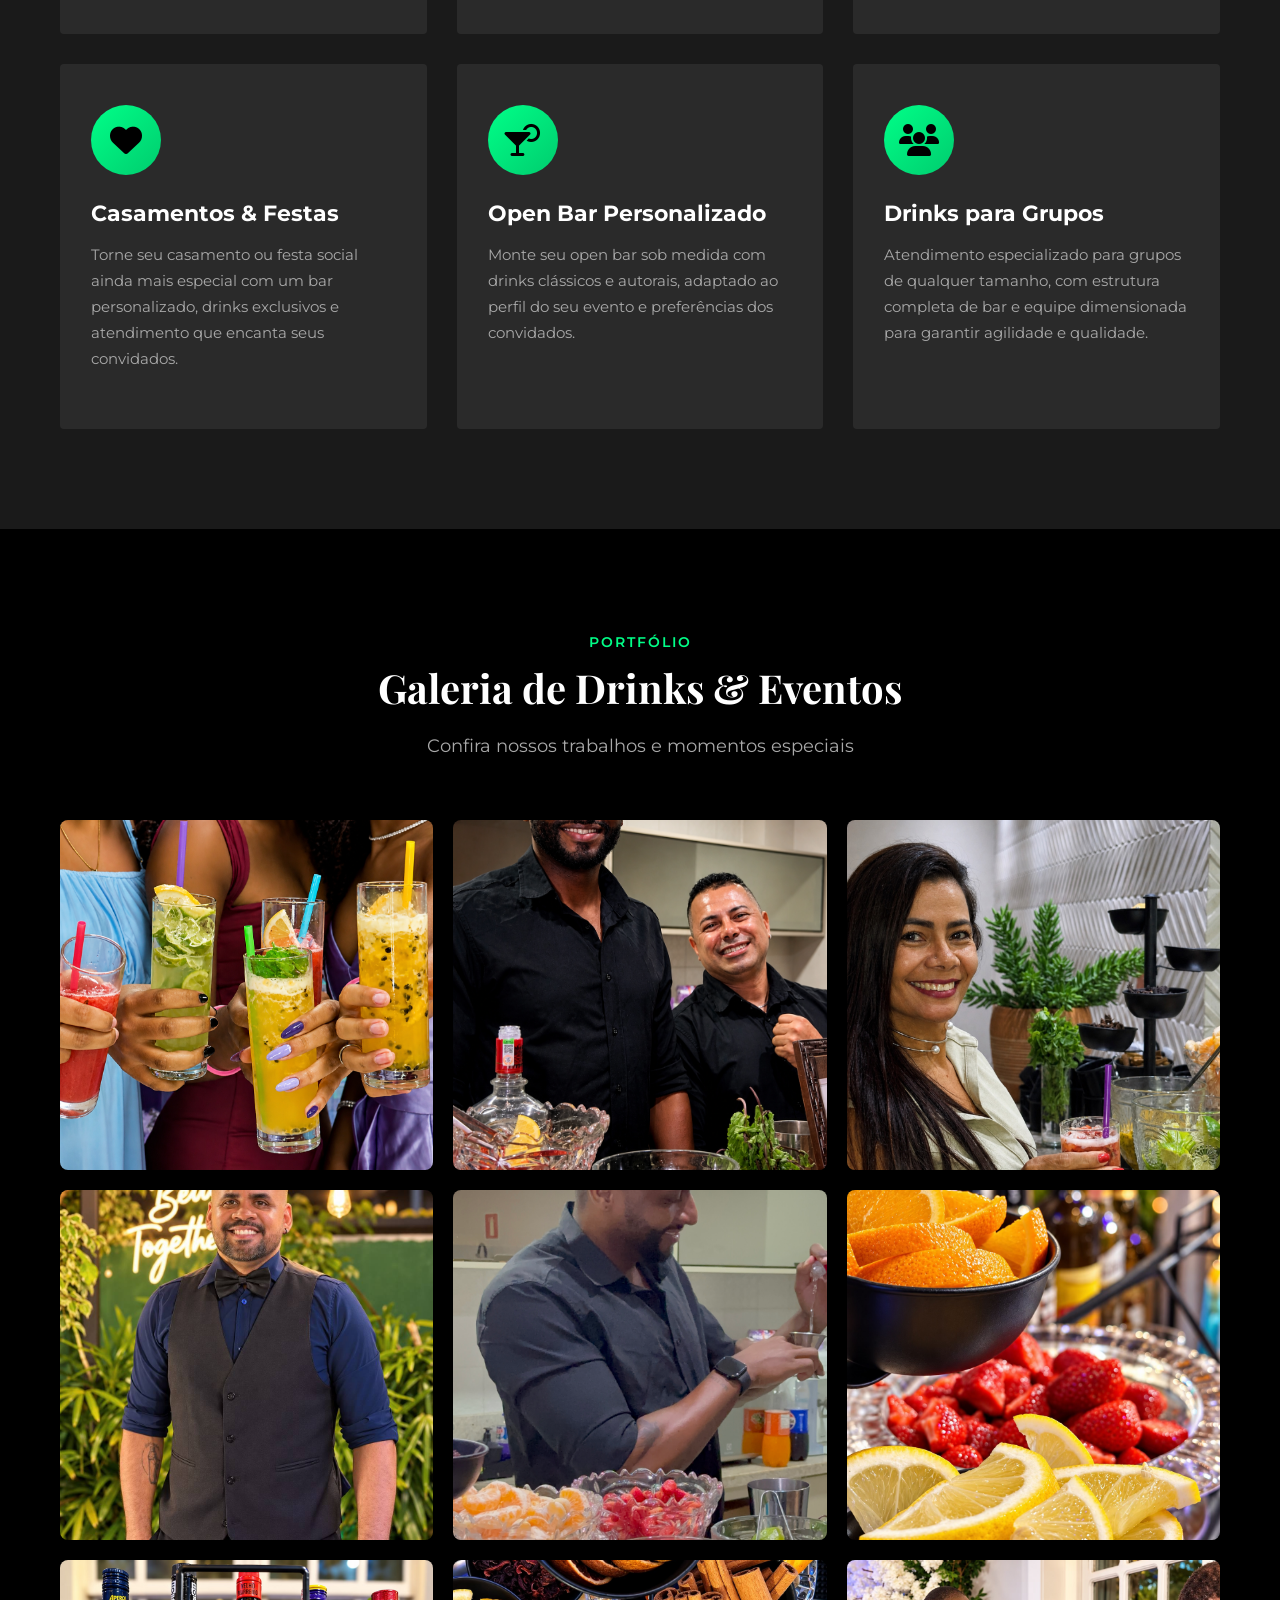
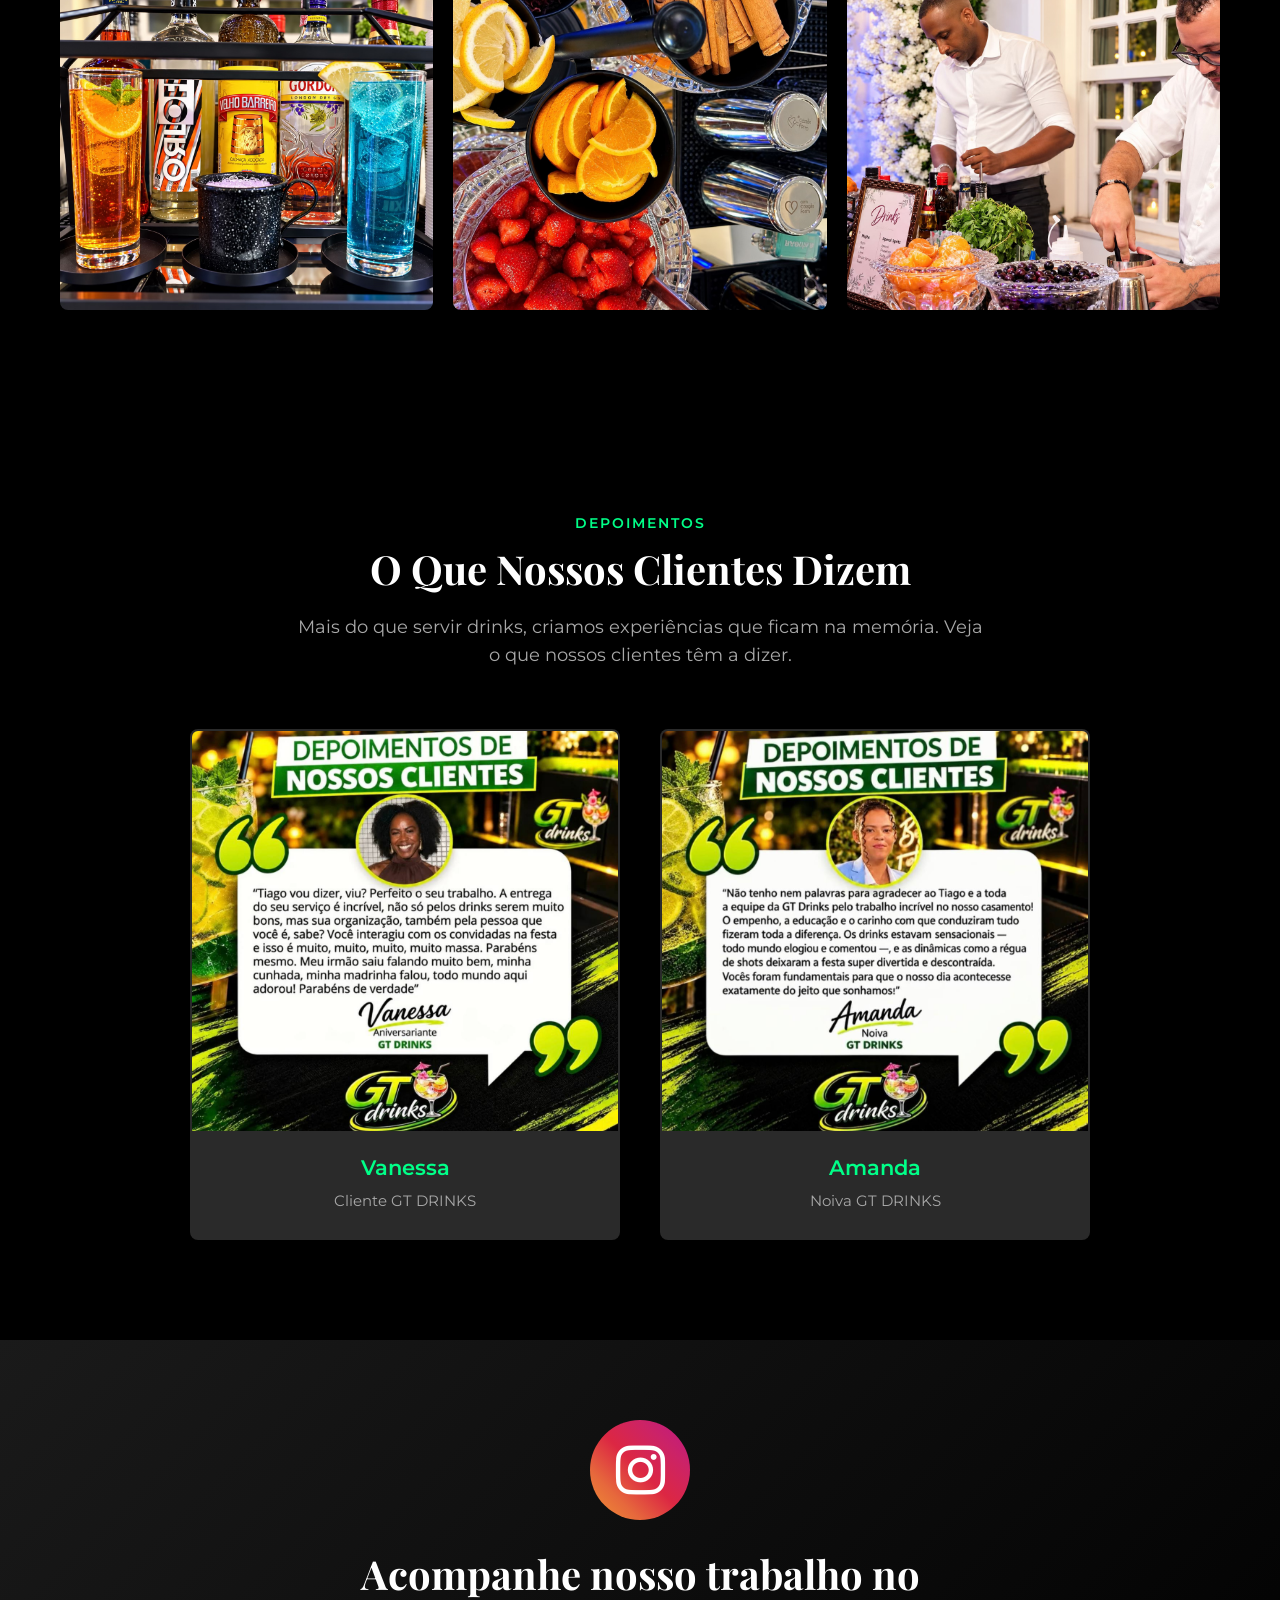
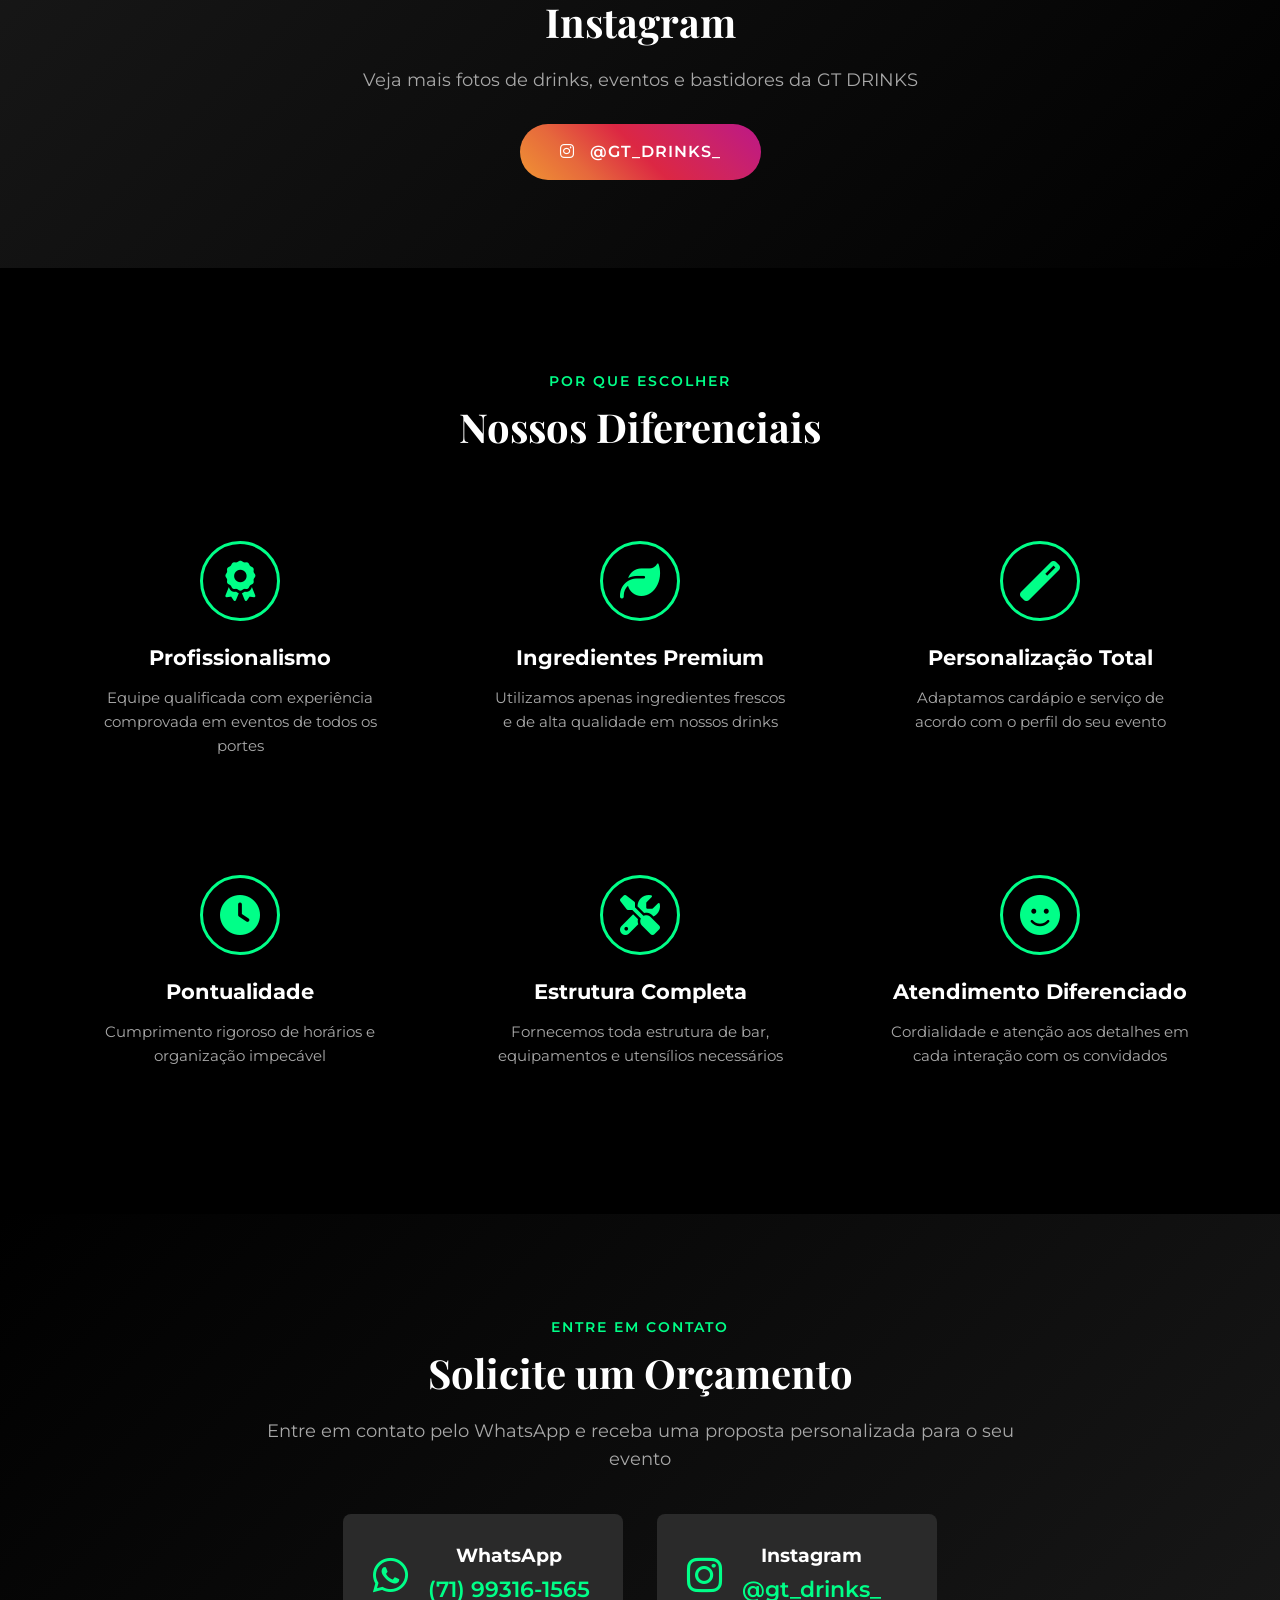
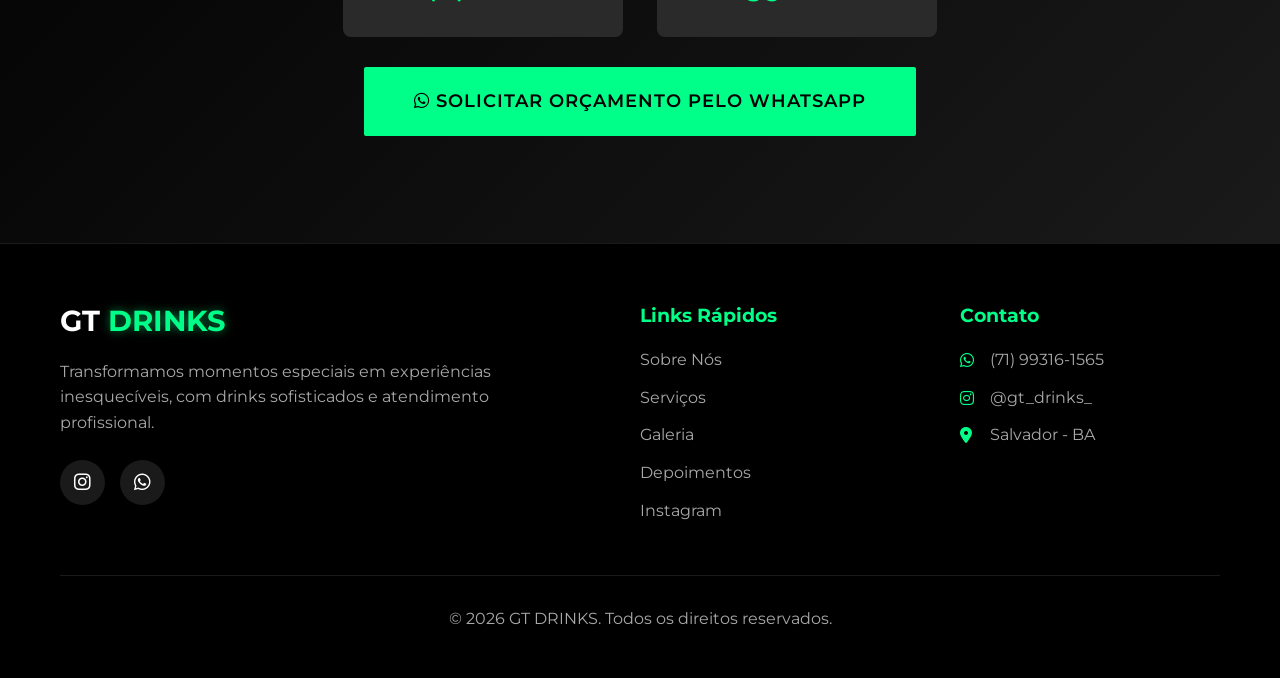
==== commit 65d12a6e: "at" ====
--- a/index.html
+++ b/index.html
@@ -54,7 +54,7 @@
 
     <!-- Hero Section -->
     <section id="home" class="hero">
-        <div class="hero-image-bg" style="background-image: url('images/IMG_2766.jpg');"></div>
+        <div class="hero-image-bg" style="background-image: url('images/IMG_2980-_1_.jpg');"></div>
         <div class="hero-overlay"></div>
         <div class="hero-content">
             <div class="container">
@@ -92,7 +92,7 @@
                 </div>
                 
                 <div class="about-image">
-                    <img src="images/IMG_2903 (1).jpg" alt="GT DRINKS - Drinks e coquetelaria profissional" class="about-photo">
+                    <img src="images/IMG_2903-_1_.jpg" alt="GT DRINKS - Drinks e coquetelaria profissional" class="about-photo">
                 </div>
             </div>
         </div>
@@ -233,6 +233,13 @@
                 </div>
                 
                 <div class="gallery-item">
+                    <img src="images/IMG_2766.jpg" alt="GT DRINKS - Estrutura de bebidas" class="gallery-image">
+                    <div class="gallery-overlay">
+                        <i class="fas fa-search-plus"></i>
+                    </div>
+                </div>
+                
+                <div class="gallery-item">
                     <img src="images/IMG_2768.jpg" alt="GT DRINKS - Apresentação de coquetéis" class="gallery-image">
                     <div class="gallery-overlay">
                         <i class="fas fa-search-plus"></i>
@@ -240,63 +247,7 @@
                 </div>
                 
                 <div class="gallery-item">
-                    <img src="images/IMG_2770.jpg" alt="GT DRINKS - Drinks e ingredientes frescos" class="gallery-image">
-                    <div class="gallery-overlay">
-                        <i class="fas fa-search-plus"></i>
-                    </div>
-                </div>
-                
-                <div class="gallery-item">
-                    <img src="images/IMG_2926.jpg" alt="GT DRINKS - Coquetelaria profissional" class="gallery-image">
-                    <div class="gallery-overlay">
-                        <i class="fas fa-search-plus"></i>
-                    </div>
-                </div>
-                
-                <div class="gallery-item">
-                    <img src="images/IMG_2947.jpg" alt="GT DRINKS - Bar para eventos" class="gallery-image">
-                    <div class="gallery-overlay">
-                        <i class="fas fa-search-plus"></i>
-                    </div>
-                </div>
-                
-                <div class="gallery-item">
-                    <img src="images/IMG_2980 (1).jpg" alt="GT DRINKS - Drinks premium" class="gallery-image">
-                    <div class="gallery-overlay">
-                        <i class="fas fa-search-plus"></i>
-                    </div>
-                </div>
-                
-                <div class="gallery-item">
                     <img src="images/IMG_2982.jpg" alt="GT DRINKS - Estrutura de bar" class="gallery-image">
-                    <div class="gallery-overlay">
-                        <i class="fas fa-search-plus"></i>
-                    </div>
-                </div>
-                
-                <div class="gallery-item">
-                    <img src="images/IMG_3015.jpg" alt="GT DRINKS - Drinks para eventos corporativos" class="gallery-image">
-                    <div class="gallery-overlay">
-                        <i class="fas fa-search-plus"></i>
-                    </div>
-                </div>
-                
-                <div class="gallery-item">
-                    <img src="images/IMG_3449.jpg" alt="GT DRINKS - Bartender profissional" class="gallery-image">
-                    <div class="gallery-overlay">
-                        <i class="fas fa-search-plus"></i>
-                    </div>
-                </div>
-                
-                <div class="gallery-item">
-                    <img src="images/IMG_3450.jpg" alt="GT DRINKS - Drinks e eventos" class="gallery-image">
-                    <div class="gallery-overlay">
-                        <i class="fas fa-search-plus"></i>
-                    </div>
-                </div>
-                
-                <div class="gallery-item">
-                    <img src="images/IMG_3452.jpg" alt="GT DRINKS - Coquetelaria para eventos especiais" class="gallery-image">
                     <div class="gallery-overlay">
                         <i class="fas fa-search-plus"></i>
                     </div>
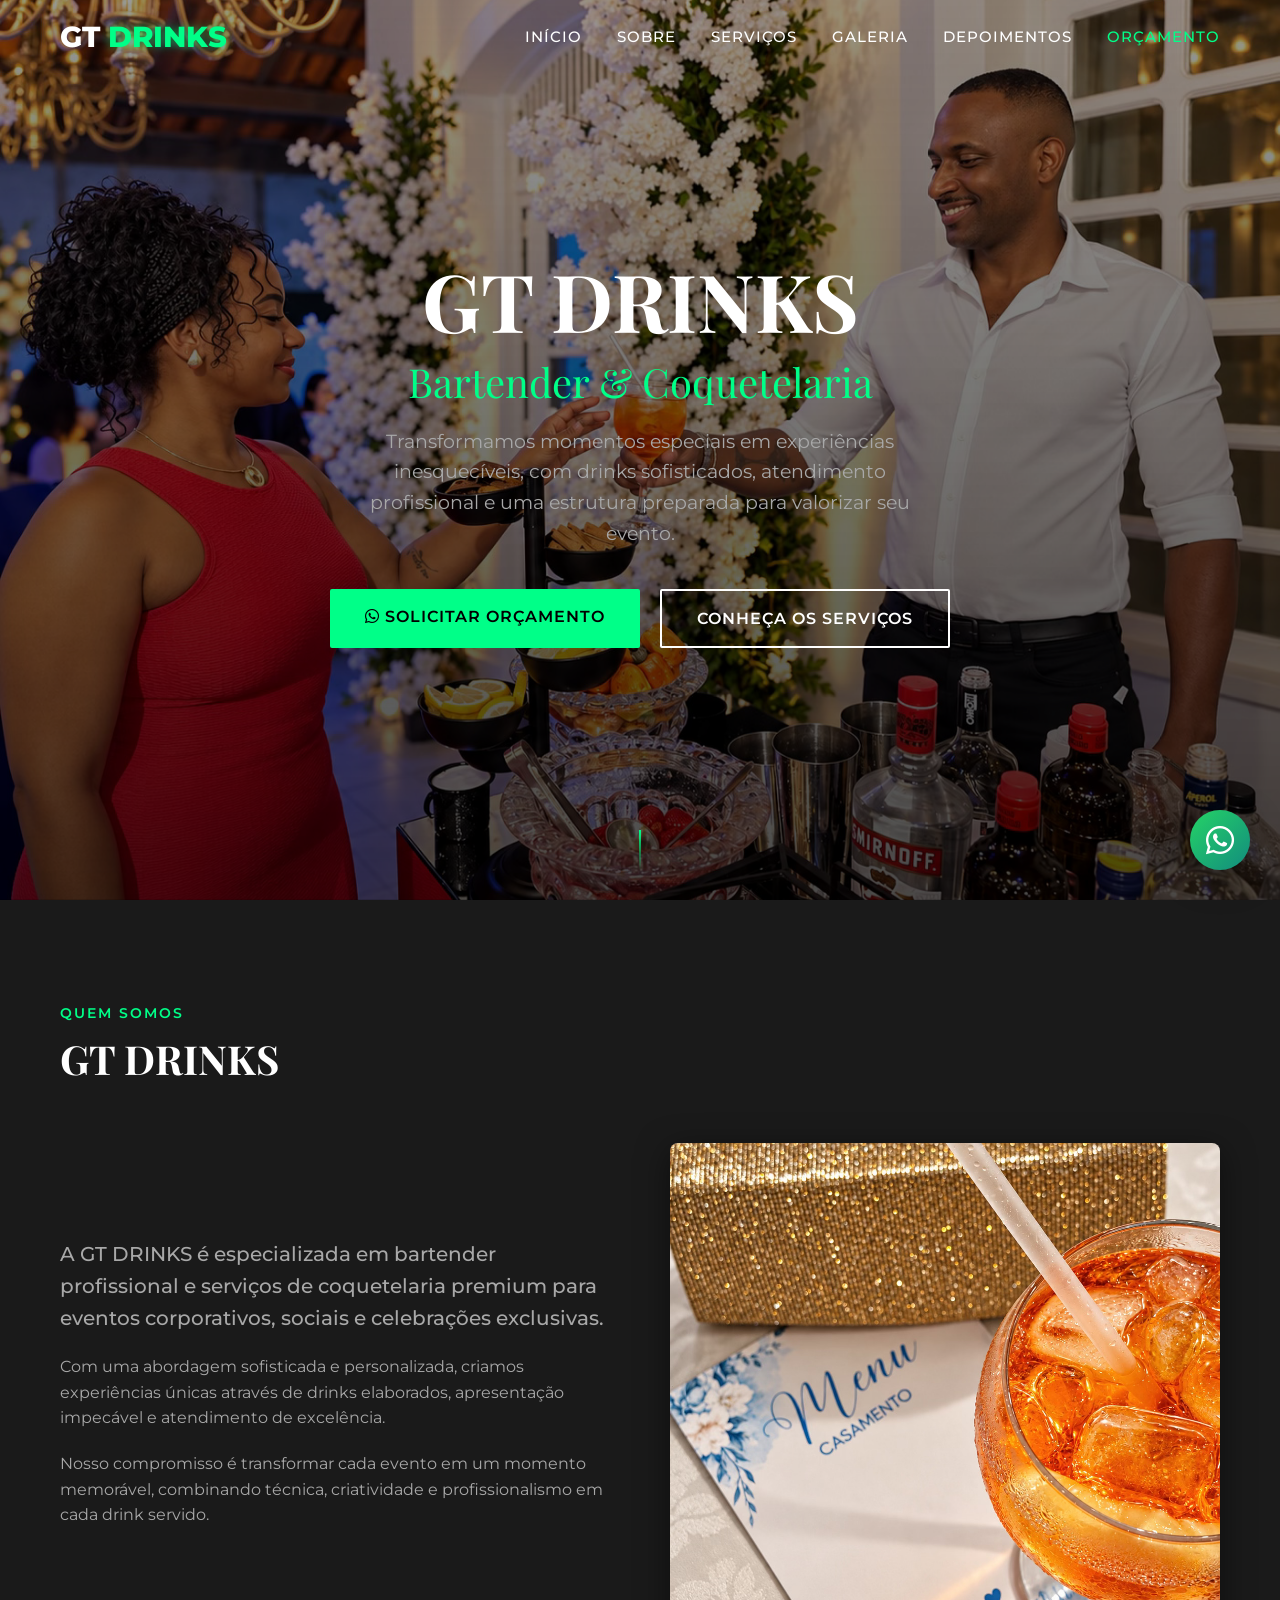
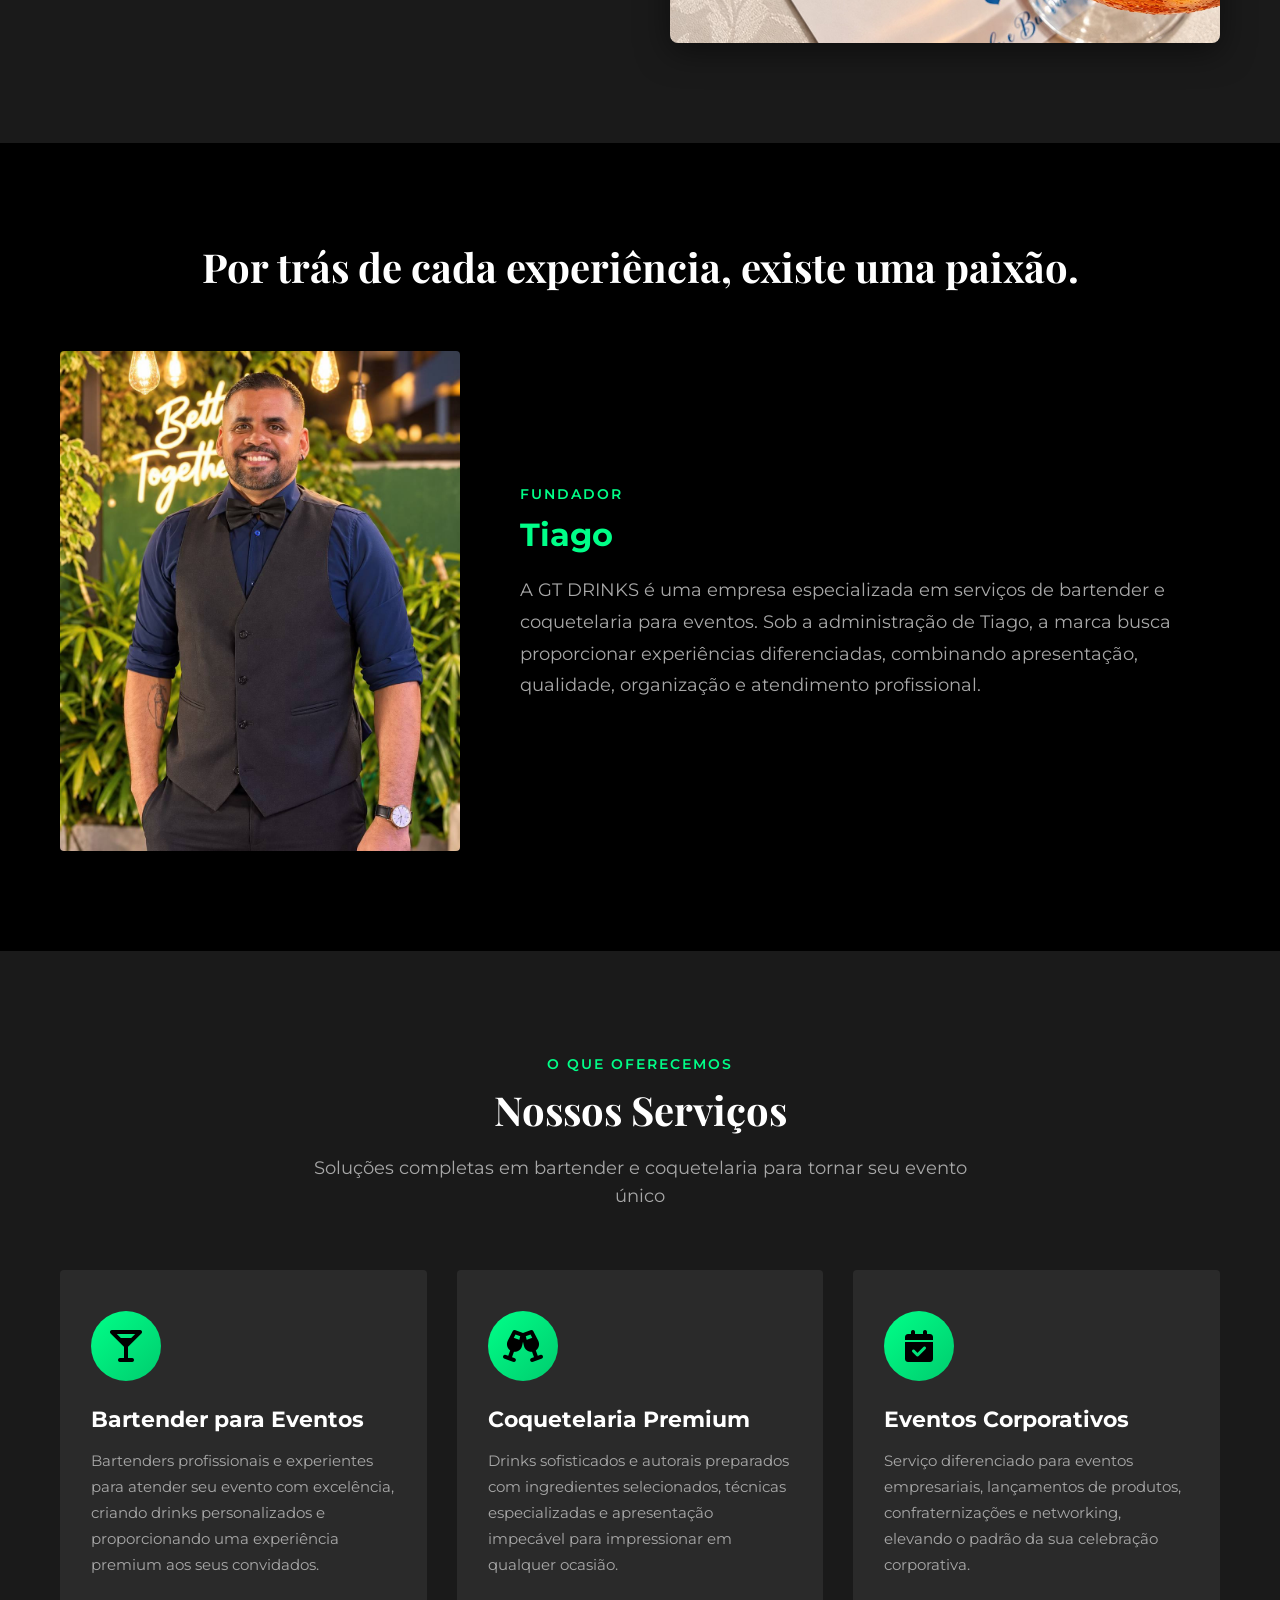
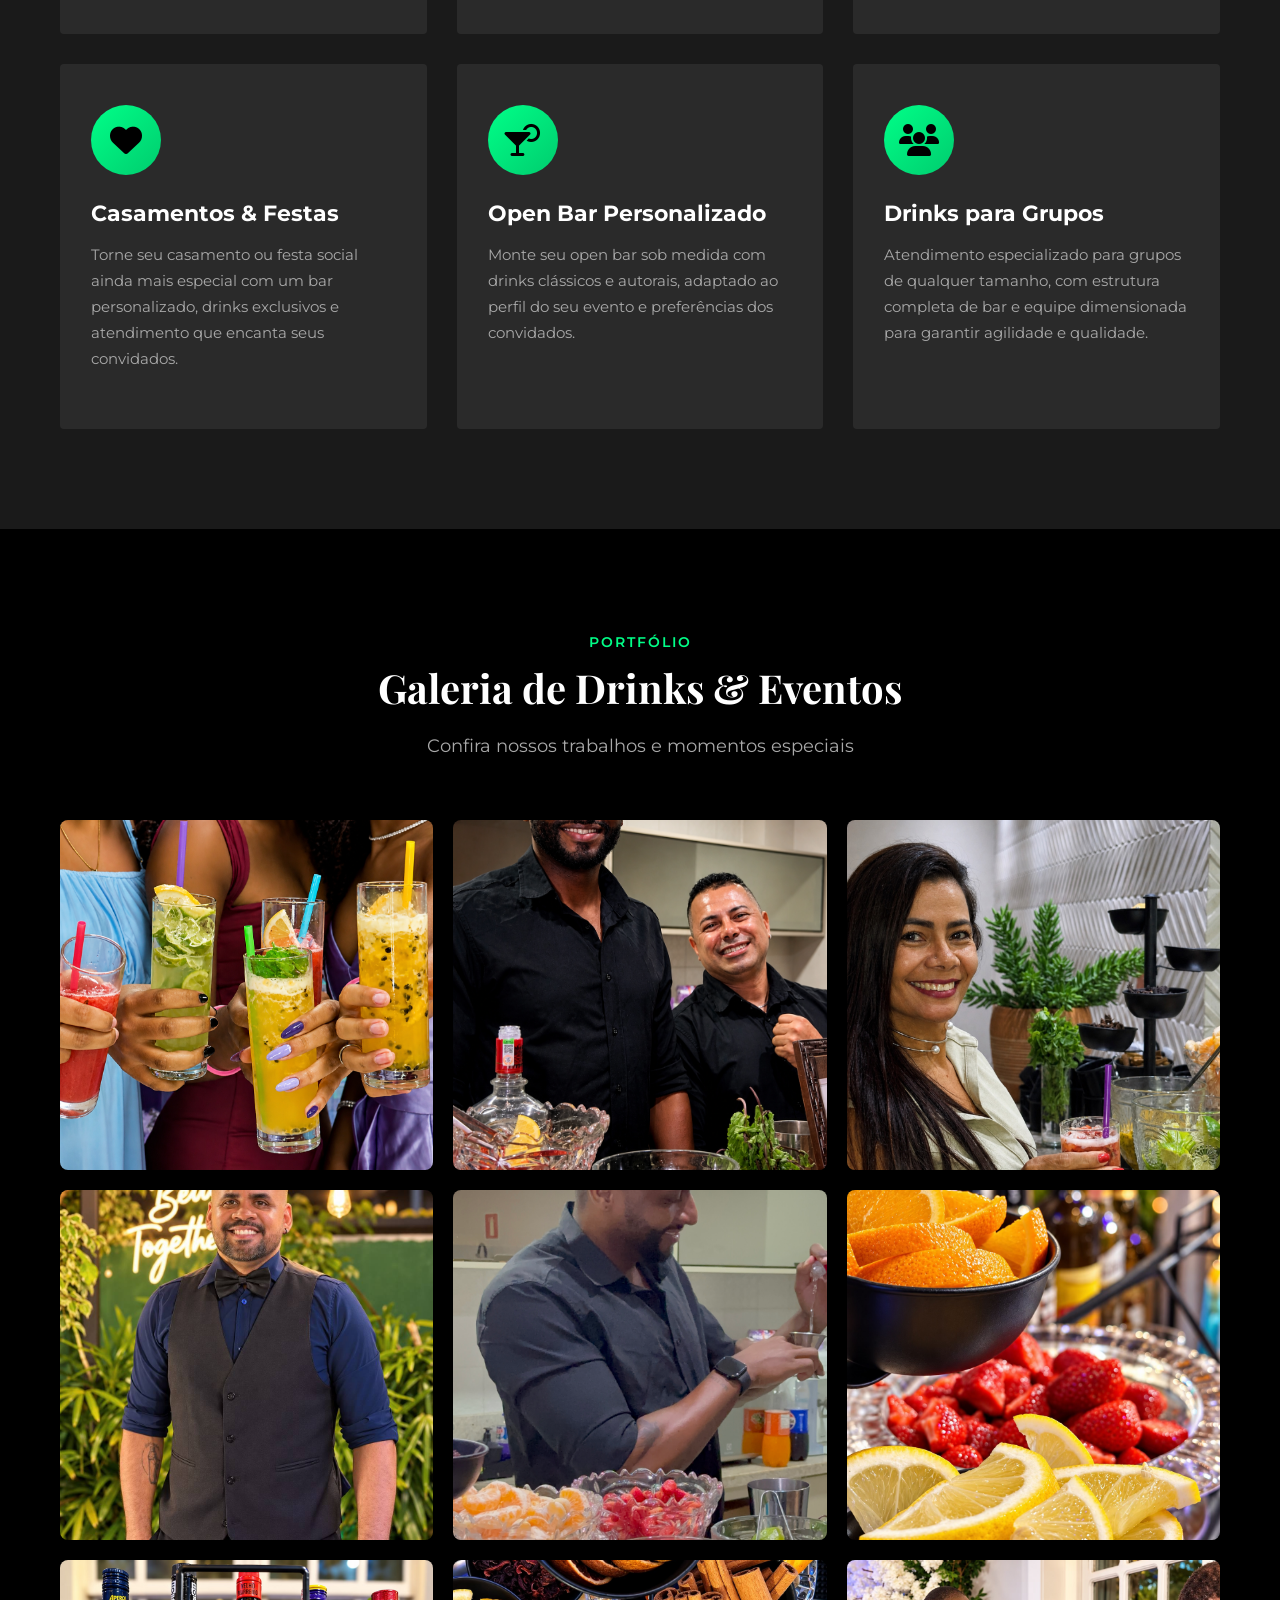
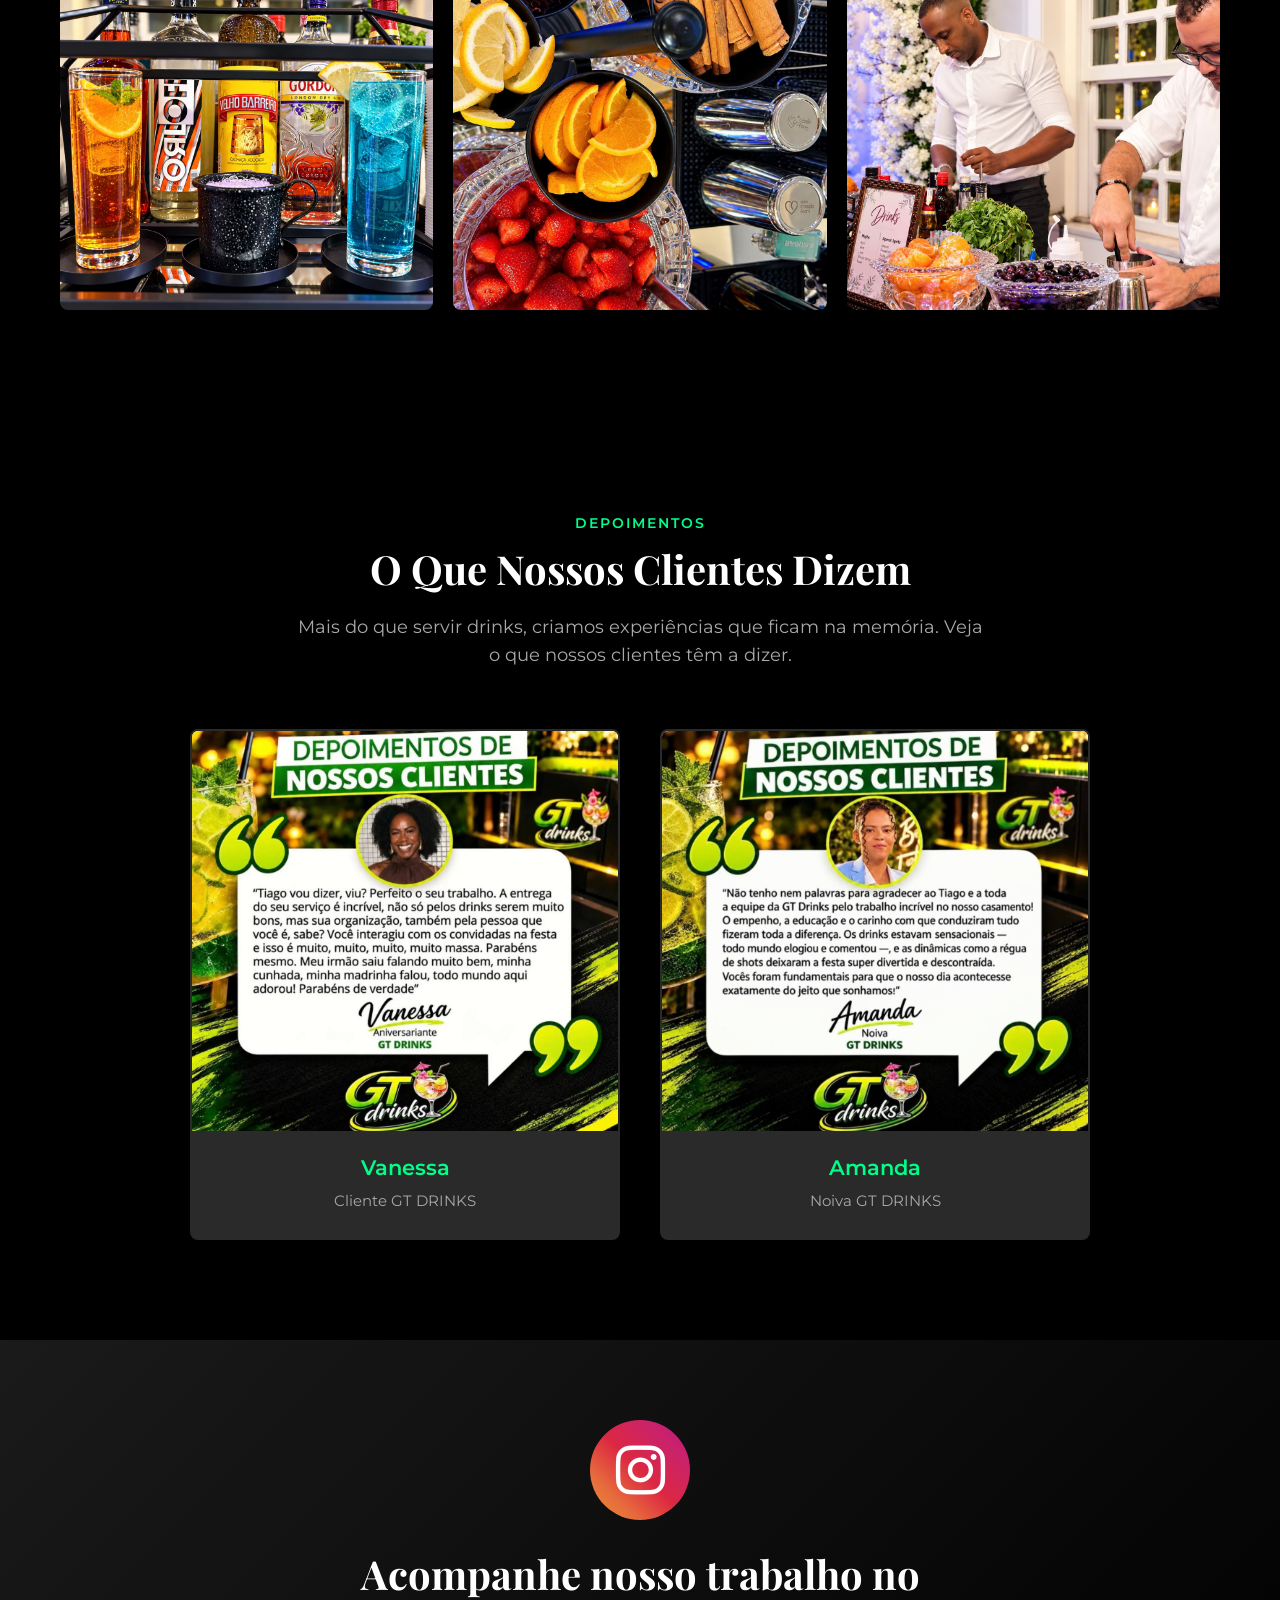
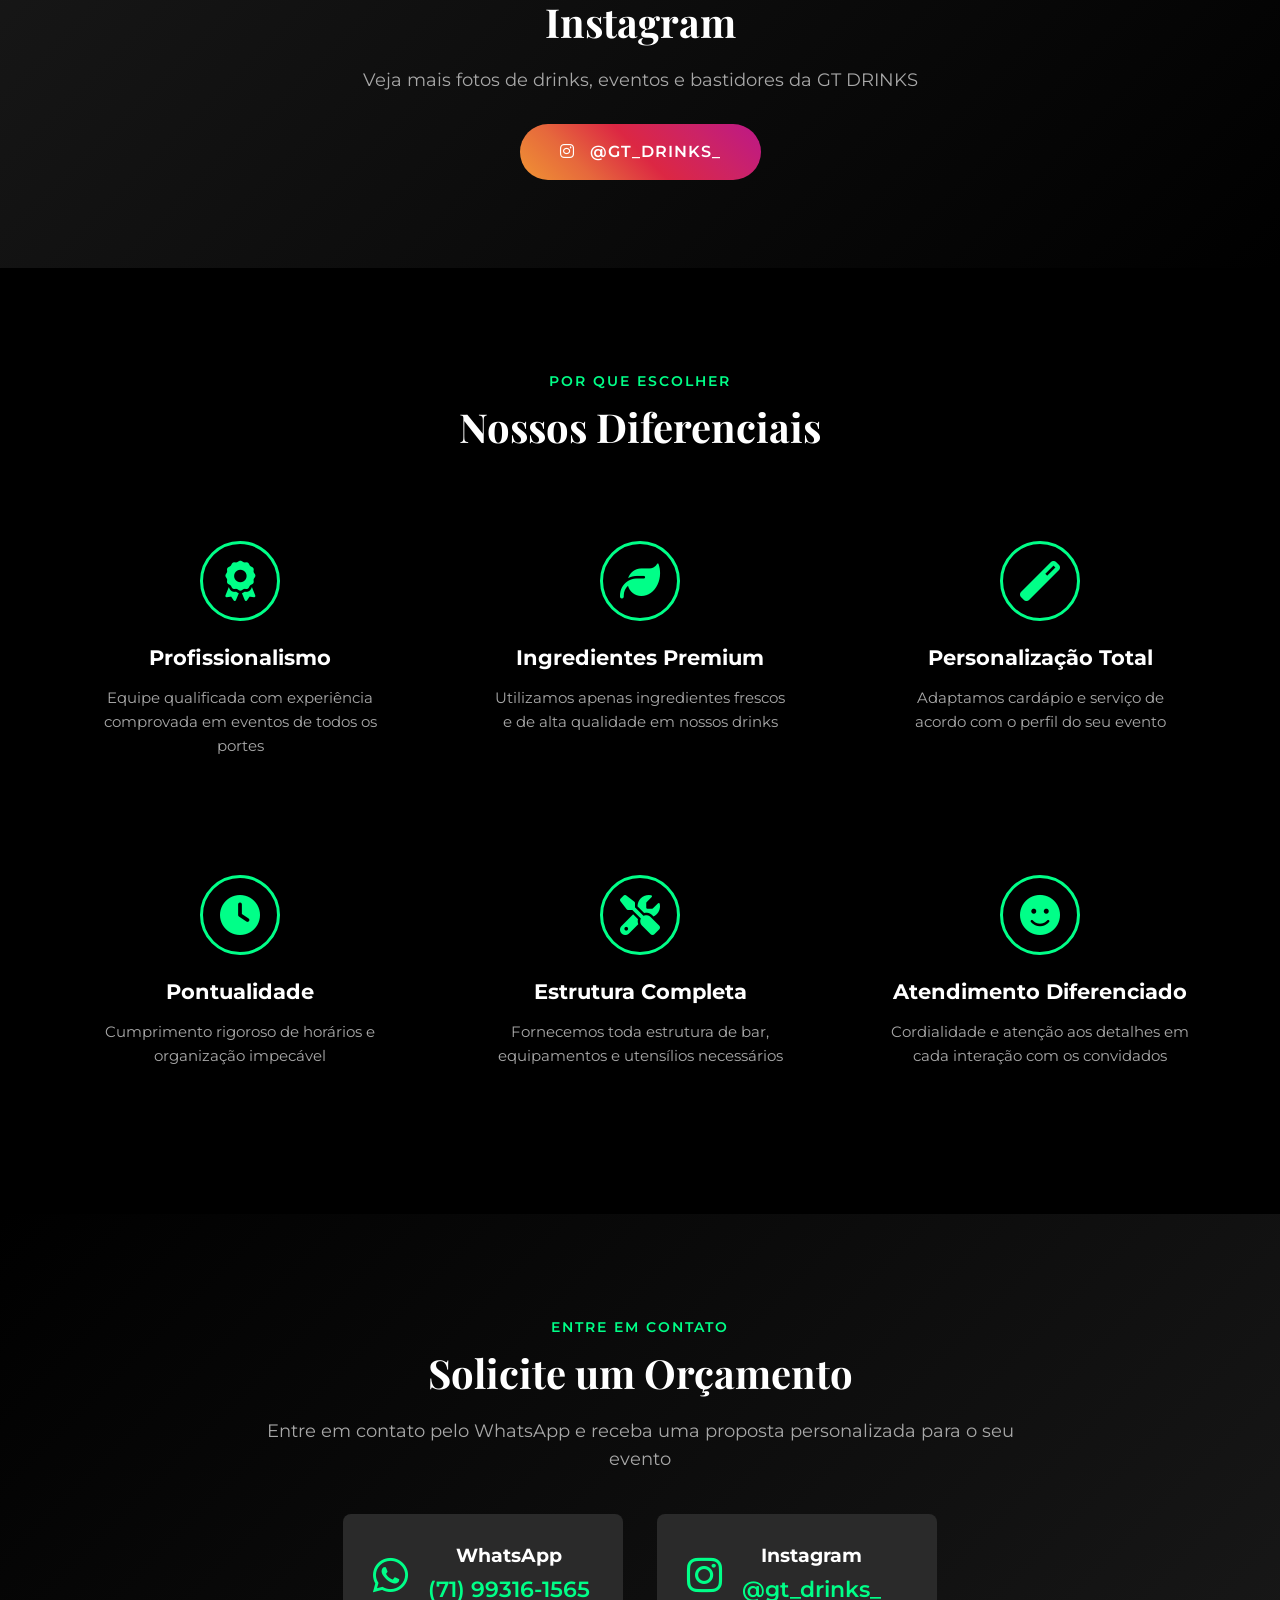
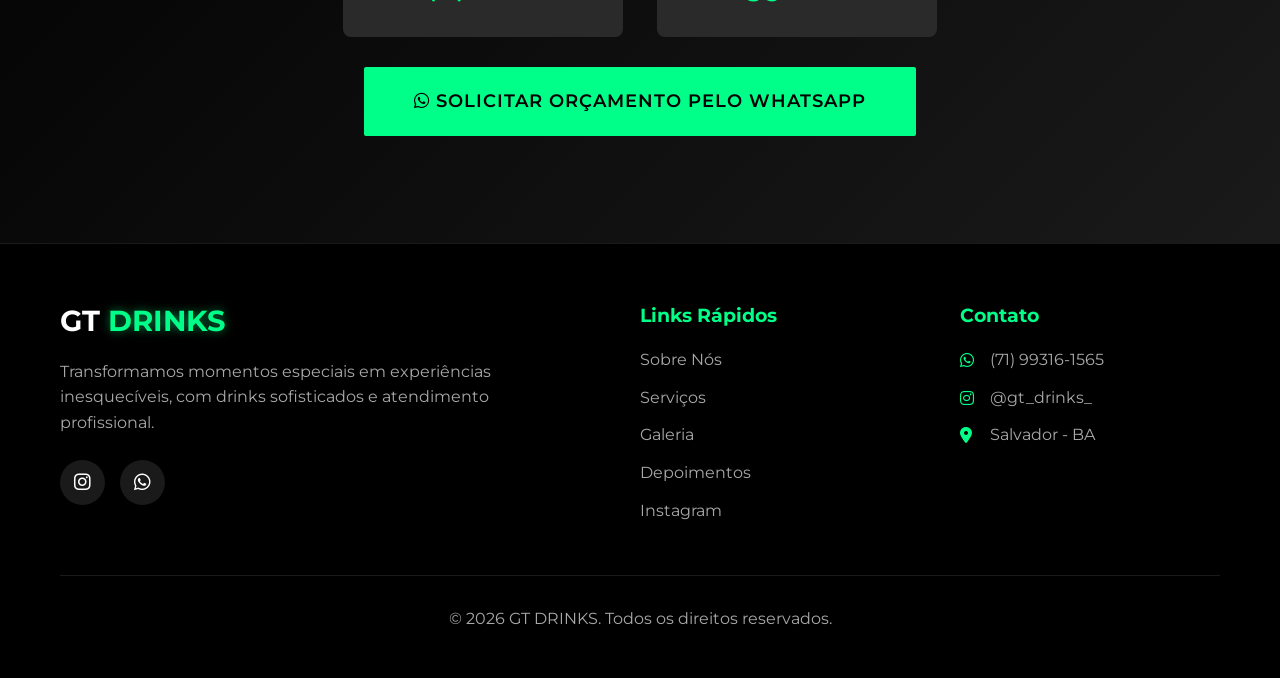
==== commit 2ddf2346: "at" ====
--- a/index.html
+++ b/index.html
@@ -21,6 +21,7 @@
     
     <!-- CSS -->
     <link rel="stylesheet" href="css/styles.css">
+    <link rel="stylesheet" href="css/responsive-fixes.css">
 </head>
 <body>
     
--- a/css/responsive-fixes.css
+++ b/css/responsive-fixes.css
@@ -0,0 +1,595 @@
+/* ===================================
+   GT DRINKS - CORREÇÕES RESPONSIVAS
+   Ajustes finais para mobile, tablet e desktop
+   =================================== */
+
+/* ============================================
+   HERO - IMAGEM COMPLETA EM MOBILE
+   ============================================ */
+
+/* Desktop: usar background-size cover */
+@media (min-width: 769px) {
+    .hero {
+        height: 100vh;
+        min-height: 600px;
+    }
+    
+    .hero-image-bg {
+        position: absolute;
+        top: 0;
+        left: 0;
+        width: 100%;
+        height: 100%;
+        background-size: cover;
+        background-position: center;
+        background-repeat: no-repeat;
+    }
+}
+
+/* MOBILE: usar contain para mostrar imagem INTEIRA */
+@media (max-width: 768px) {
+    .hero {
+        height: auto;
+        min-height: 100vh;
+        padding: 100px 0 60px 0;
+    }
+    
+    .hero-image-bg {
+        position: absolute;
+        top: 0;
+        left: 0;
+        width: 100%;
+        height: 100%;
+        background-size: contain;
+        background-position: center top;
+        background-repeat: no-repeat;
+        opacity: 0.4; /* Reduzir opacidade para manter textos legíveis */
+    }
+    
+    .hero-overlay {
+        background: linear-gradient(to bottom, rgba(0,0,0,0.7) 0%, rgba(0,0,0,0.85) 100%);
+    }
+    
+    .hero-content {
+        padding: 20px 0;
+    }
+    
+    /* Títulos compactos em mobile */
+    .hero-title {
+        font-size: 2.2rem !important;
+        margin-bottom: 15px;
+        line-height: 1.2;
+    }
+    
+    .hero-subtitle-inline {
+        font-size: 1.3rem !important;
+        display: block;
+        margin-top: 8px;
+    }
+    
+    .hero-description {
+        font-size: 1rem !important;
+        margin-bottom: 25px;
+        line-height: 1.5;
+    }
+    
+    /* Botões em coluna no mobile */
+    .hero-buttons {
+        flex-direction: column;
+        gap: 12px;
+        max-width: 300px;
+        margin: 0 auto;
+    }
+    
+    .hero-buttons .btn {
+        width: 100%;
+        padding: 14px 20px;
+        font-size: 0.95rem;
+    }
+}
+
+/* ============================================
+   HEADER - COMPACTO EM MOBILE
+   ============================================ */
+
+@media (max-width: 768px) {
+    .navbar {
+        padding: 12px 0;
+    }
+    
+    .logo h1 {
+        font-size: 1.5rem !important;
+    }
+    
+    .logo h1 .neon {
+        font-size: 1.5rem !important;
+    }
+    
+    #header.scrolled {
+        padding: 5px 0;
+    }
+    
+    .mobile-menu-toggle {
+        width: 30px;
+        height: 25px;
+    }
+    
+    .mobile-menu-toggle span {
+        height: 2px;
+    }
+    
+    .nav-menu {
+        padding-top: 80px;
+    }
+    
+    .nav-menu li {
+        margin: 0;
+    }
+    
+    .nav-link {
+        padding: 12px 20px;
+        font-size: 1rem;
+    }
+}
+
+/* ============================================
+   SEÇÕES - ESPAÇAMENTO COMPACTO
+   ============================================ */
+
+@media (max-width: 768px) {
+    section {
+        padding: 50px 0 !important;
+    }
+    
+    .section-header {
+        margin-bottom: 35px;
+    }
+    
+    .section-tag {
+        font-size: 0.75rem;
+        letter-spacing: 1.5px;
+        margin-bottom: 8px;
+    }
+    
+    .section-title {
+        font-size: 1.8rem !important;
+        margin-bottom: 12px;
+    }
+    
+    .section-description {
+        font-size: 0.95rem;
+        margin-bottom: 20px;
+    }
+    
+    .container {
+        padding: 0 15px;
+    }
+}
+
+/* ============================================
+   QUEM SOMOS - LAYOUT RESPONSIVO
+   ============================================ */
+
+@media (max-width: 768px) {
+    .about-content {
+        flex-direction: column;
+        gap: 25px;
+    }
+    
+    .about-text {
+        order: 2;
+    }
+    
+    .about-image {
+        order: 1;
+        max-width: 100%;
+    }
+    
+    .about-text p {
+        font-size: 0.95rem;
+        margin-bottom: 12px;
+    }
+    
+    .about-text .lead {
+        font-size: 1.05rem;
+        margin-bottom: 15px;
+    }
+    
+    .about-photo {
+        max-height: 350px;
+        width: 100%;
+        object-fit: cover;
+        border-radius: 8px;
+    }
+}
+
+/* ============================================
+   FUNDADOR - COMPACTO
+   ============================================ */
+
+@media (max-width: 768px) {
+    .founder-content {
+        flex-direction: column;
+        gap: 25px;
+        text-align: center;
+    }
+    
+    .founder-image {
+        max-width: 250px;
+        margin: 0 auto;
+    }
+    
+    .founder-photo {
+        width: 100%;
+        height: auto;
+        border-radius: 8px;
+    }
+    
+    .founder-text {
+        text-align: center;
+    }
+    
+    .founder-name {
+        font-size: 1.6rem !important;
+    }
+    
+    .founder-description {
+        font-size: 0.95rem;
+    }
+}
+
+/* ============================================
+   SERVIÇOS - GRID RESPONSIVO
+   ============================================ */
+
+@media (max-width: 768px) {
+    .services-grid {
+        grid-template-columns: 1fr !important;
+        gap: 20px;
+    }
+    
+    .service-card {
+        padding: 25px 20px;
+    }
+    
+    .service-icon {
+        font-size: 2.5rem;
+        margin-bottom: 15px;
+    }
+    
+    .service-card h3 {
+        font-size: 1.2rem;
+        margin-bottom: 10px;
+    }
+    
+    .service-card p {
+        font-size: 0.9rem;
+        line-height: 1.5;
+    }
+}
+
+/* ============================================
+   GALERIA - OTIMIZADA PARA MOBILE
+   ============================================ */
+
+@media (max-width: 768px) {
+    .gallery-grid {
+        grid-template-columns: repeat(2, 1fr) !important;
+        gap: 10px !important;
+    }
+    
+    .gallery-item {
+        height: 160px;
+        border-radius: 6px;
+        overflow: hidden;
+    }
+    
+    .gallery-image {
+        width: 100%;
+        height: 100%;
+        object-fit: cover;
+    }
+    
+    .gallery-overlay {
+        opacity: 0;
+    }
+    
+    .gallery-item:active .gallery-overlay {
+        opacity: 1;
+    }
+}
+
+/* 1 coluna para telas muito pequenas */
+@media (max-width: 400px) {
+    .gallery-grid {
+        grid-template-columns: 1fr !important;
+    }
+    
+    .gallery-item {
+        height: 220px;
+    }
+}
+
+/* ============================================
+   DEPOIMENTOS - RESPONSIVO
+   ============================================ */
+
+@media (max-width: 768px) {
+    .depoimentos-grid {
+        grid-template-columns: 1fr !important;
+        gap: 20px;
+    }
+    
+    .depoimento-card {
+        padding: 20px;
+    }
+    
+    .depoimento-image {
+        height: 300px;
+        margin-bottom: 15px;
+    }
+    
+    .testimonial-photo {
+        width: 100%;
+        height: 100%;
+        object-fit: cover;
+        border-radius: 8px;
+    }
+    
+    .depoimento-author {
+        font-size: 1.2rem;
+    }
+    
+    .depoimento-role {
+        font-size: 0.9rem;
+    }
+}
+
+/* ============================================
+   INSTAGRAM SECTION
+   ============================================ */
+
+@media (max-width: 768px) {
+    .instagram-content {
+        padding: 40px 20px;
+    }
+    
+    .instagram-icon {
+        font-size: 3rem;
+        margin-bottom: 15px;
+    }
+    
+    .instagram-title {
+        font-size: 1.4rem;
+        margin-bottom: 10px;
+    }
+    
+    .instagram-description {
+        font-size: 0.95rem;
+        margin-bottom: 20px;
+    }
+    
+    .btn-instagram {
+        padding: 14px 30px;
+        font-size: 1rem;
+    }
+}
+
+/* ============================================
+   DIFERENCIAIS
+   ============================================ */
+
+@media (max-width: 768px) {
+    .features-grid {
+        grid-template-columns: 1fr !important;
+        gap: 20px;
+    }
+    
+    .feature-item {
+        padding: 25px 20px;
+        text-align: center;
+    }
+    
+    .feature-icon {
+        font-size: 2.5rem;
+        margin-bottom: 12px;
+    }
+    
+    .feature-item h3 {
+        font-size: 1.1rem;
+        margin-bottom: 8px;
+    }
+    
+    .feature-item p {
+        font-size: 0.9rem;
+    }
+}
+
+/* ============================================
+   ORÇAMENTO
+   ============================================ */
+
+@media (max-width: 768px) {
+    .quote-content {
+        padding: 40px 20px;
+    }
+    
+    .contact-methods {
+        flex-direction: column;
+        gap: 15px;
+    }
+    
+    .contact-item-large {
+        padding: 15px;
+    }
+    
+    .contact-item-large i {
+        font-size: 2rem;
+    }
+    
+    .contact-item-large h4 {
+        font-size: 1.1rem;
+    }
+    
+    .contact-item-large p {
+        font-size: 1rem;
+    }
+    
+    .btn-large {
+        padding: 16px 25px;
+        font-size: 1rem;
+        width: 100%;
+    }
+}
+
+/* ============================================
+   FOOTER
+   ============================================ */
+
+@media (max-width: 768px) {
+    .footer-content {
+        grid-template-columns: 1fr !important;
+        gap: 30px;
+        text-align: center;
+    }
+    
+    .footer-col h3,
+    .footer-col h4 {
+        font-size: 1.2rem;
+        margin-bottom: 12px;
+    }
+    
+    .footer-col p,
+    .footer-col li {
+        font-size: 0.9rem;
+    }
+    
+    .social-links {
+        justify-content: center;
+    }
+    
+    .footer-bottom {
+        padding: 20px 0;
+    }
+    
+    .footer-bottom p {
+        font-size: 0.85rem;
+    }
+}
+
+/* ============================================
+   BOTÃO FLUTUANTE WHATSAPP
+   ============================================ */
+
+@media (max-width: 768px) {
+    .whatsapp-float {
+        width: 55px;
+        height: 55px;
+        bottom: 20px;
+        right: 15px;
+        font-size: 1.8rem;
+    }
+}
+
+@media (max-width: 400px) {
+    .whatsapp-float {
+        width: 50px;
+        height: 50px;
+        font-size: 1.6rem;
+    }
+}
+
+/* ============================================
+   TABLET - 769px a 1024px
+   ============================================ */
+
+@media (min-width: 769px) and (max-width: 1024px) {
+    .hero-title {
+        font-size: 3.5rem;
+    }
+    
+    .section-title {
+        font-size: 2.2rem;
+    }
+    
+    .services-grid {
+        grid-template-columns: repeat(2, 1fr) !important;
+    }
+    
+    .gallery-grid {
+        grid-template-columns: repeat(3, 1fr) !important;
+    }
+    
+    .features-grid {
+        grid-template-columns: repeat(2, 1fr) !important;
+    }
+    
+    .footer-content {
+        grid-template-columns: repeat(2, 1fr) !important;
+    }
+}
+
+/* ============================================
+   DESKTOP GRANDE - 1440px+
+   ============================================ */
+
+@media (min-width: 1440px) {
+    .container {
+        max-width: 1300px;
+    }
+    
+    .hero-title {
+        font-size: 5.5rem;
+    }
+    
+    .section-title {
+        font-size: 3rem;
+    }
+    
+    .gallery-item {
+        height: 380px;
+    }
+}
+
+/* ============================================
+   OTIMIZAÇÕES GERAIS
+   ============================================ */
+
+/* Prevenir rolagem horizontal em todos os dispositivos */
+html, body {
+    overflow-x: hidden;
+    max-width: 100vw;
+}
+
+/* Melhorar performance de scroll em mobile */
+* {
+    -webkit-tap-highlight-color: transparent;
+}
+
+/* Otimizar imagens para diferentes densidades */
+@media (-webkit-min-device-pixel-ratio: 2), (min-resolution: 192dpi) {
+    .hero-image-bg {
+        image-rendering: -webkit-optimize-contrast;
+        image-rendering: crisp-edges;
+    }
+}
+
+/* Acessibilidade touch - áreas clicáveis maiores */
+@media (max-width: 768px) {
+    a, button {
+        min-height: 44px;
+        min-width: 44px;
+        display: inline-flex;
+        align-items: center;
+        justify-content: center;
+    }
+}
+
+/* Animações suaves em todos os dispositivos */
+@media (prefers-reduced-motion: reduce) {
+    * {
+        animation-duration: 0.01ms !important;
+        animation-iteration-count: 1 !important;
+        transition-duration: 0.01ms !important;
+    }
+}
